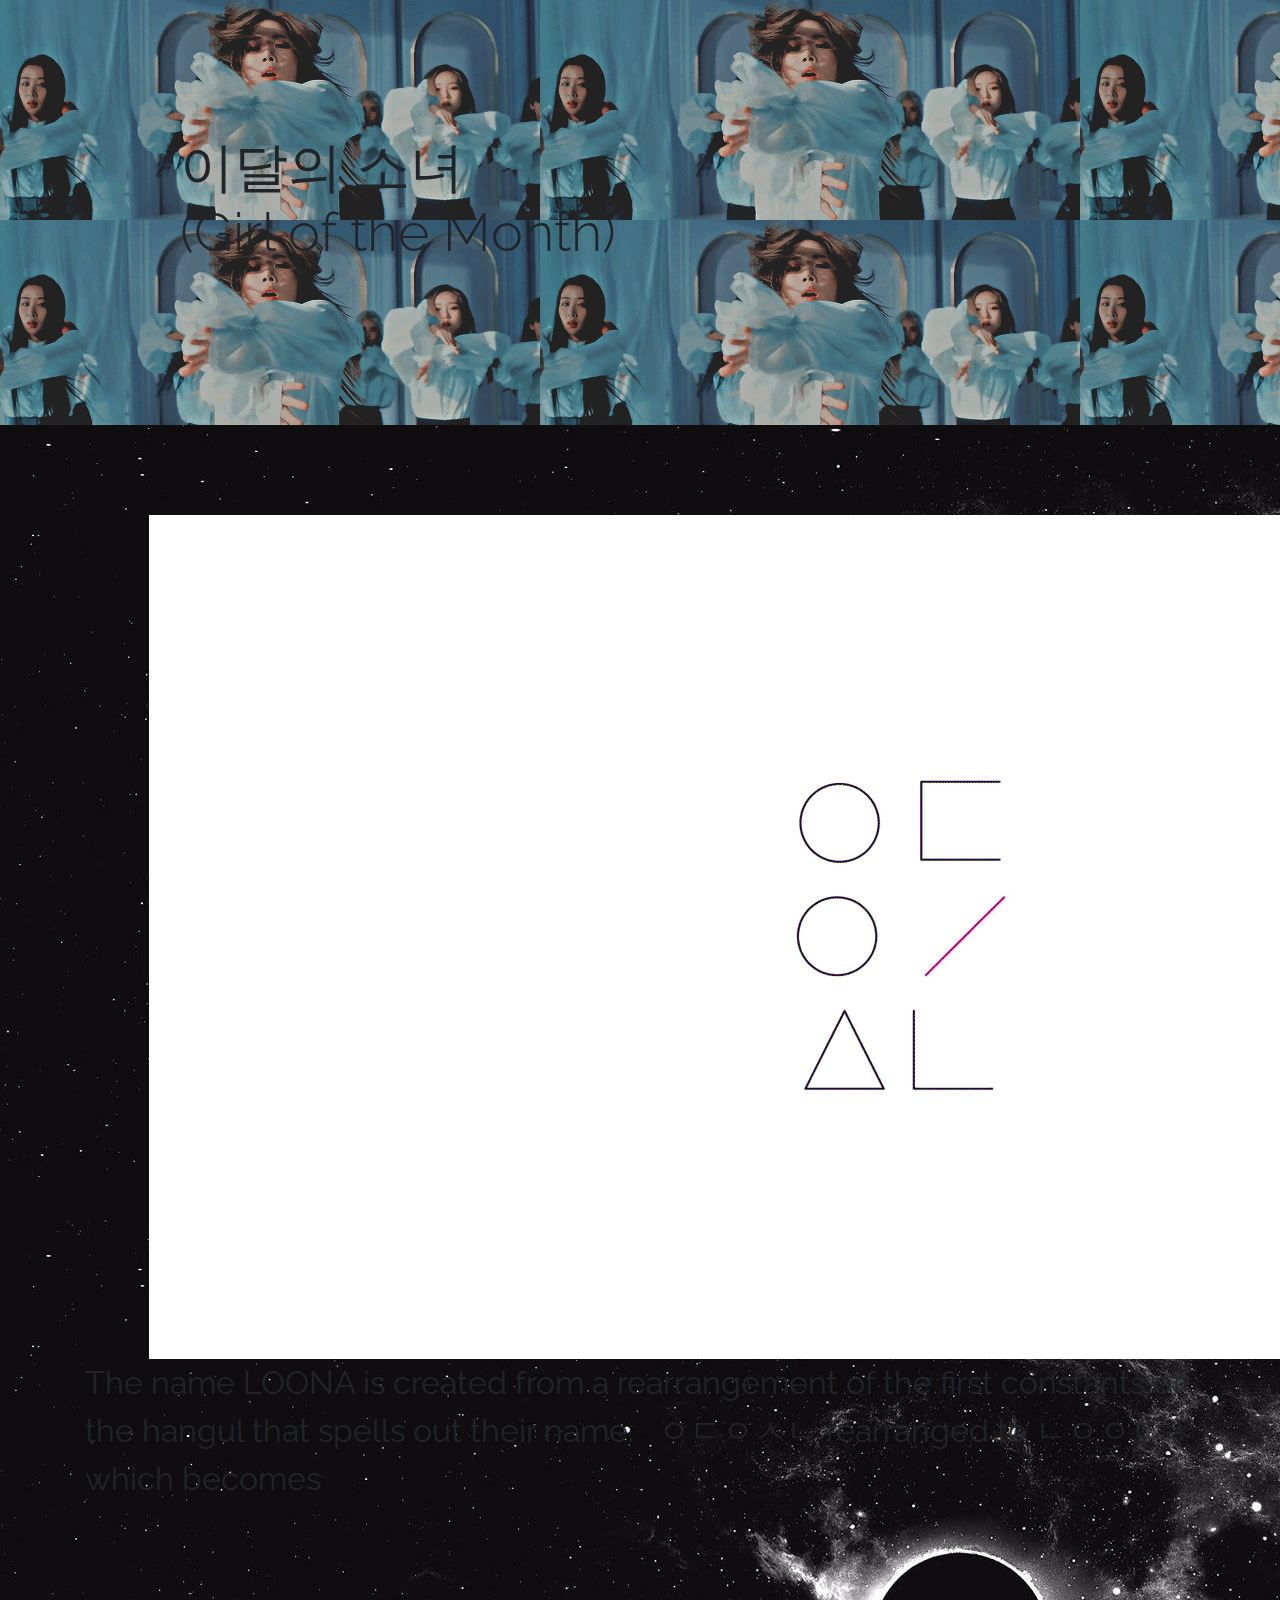
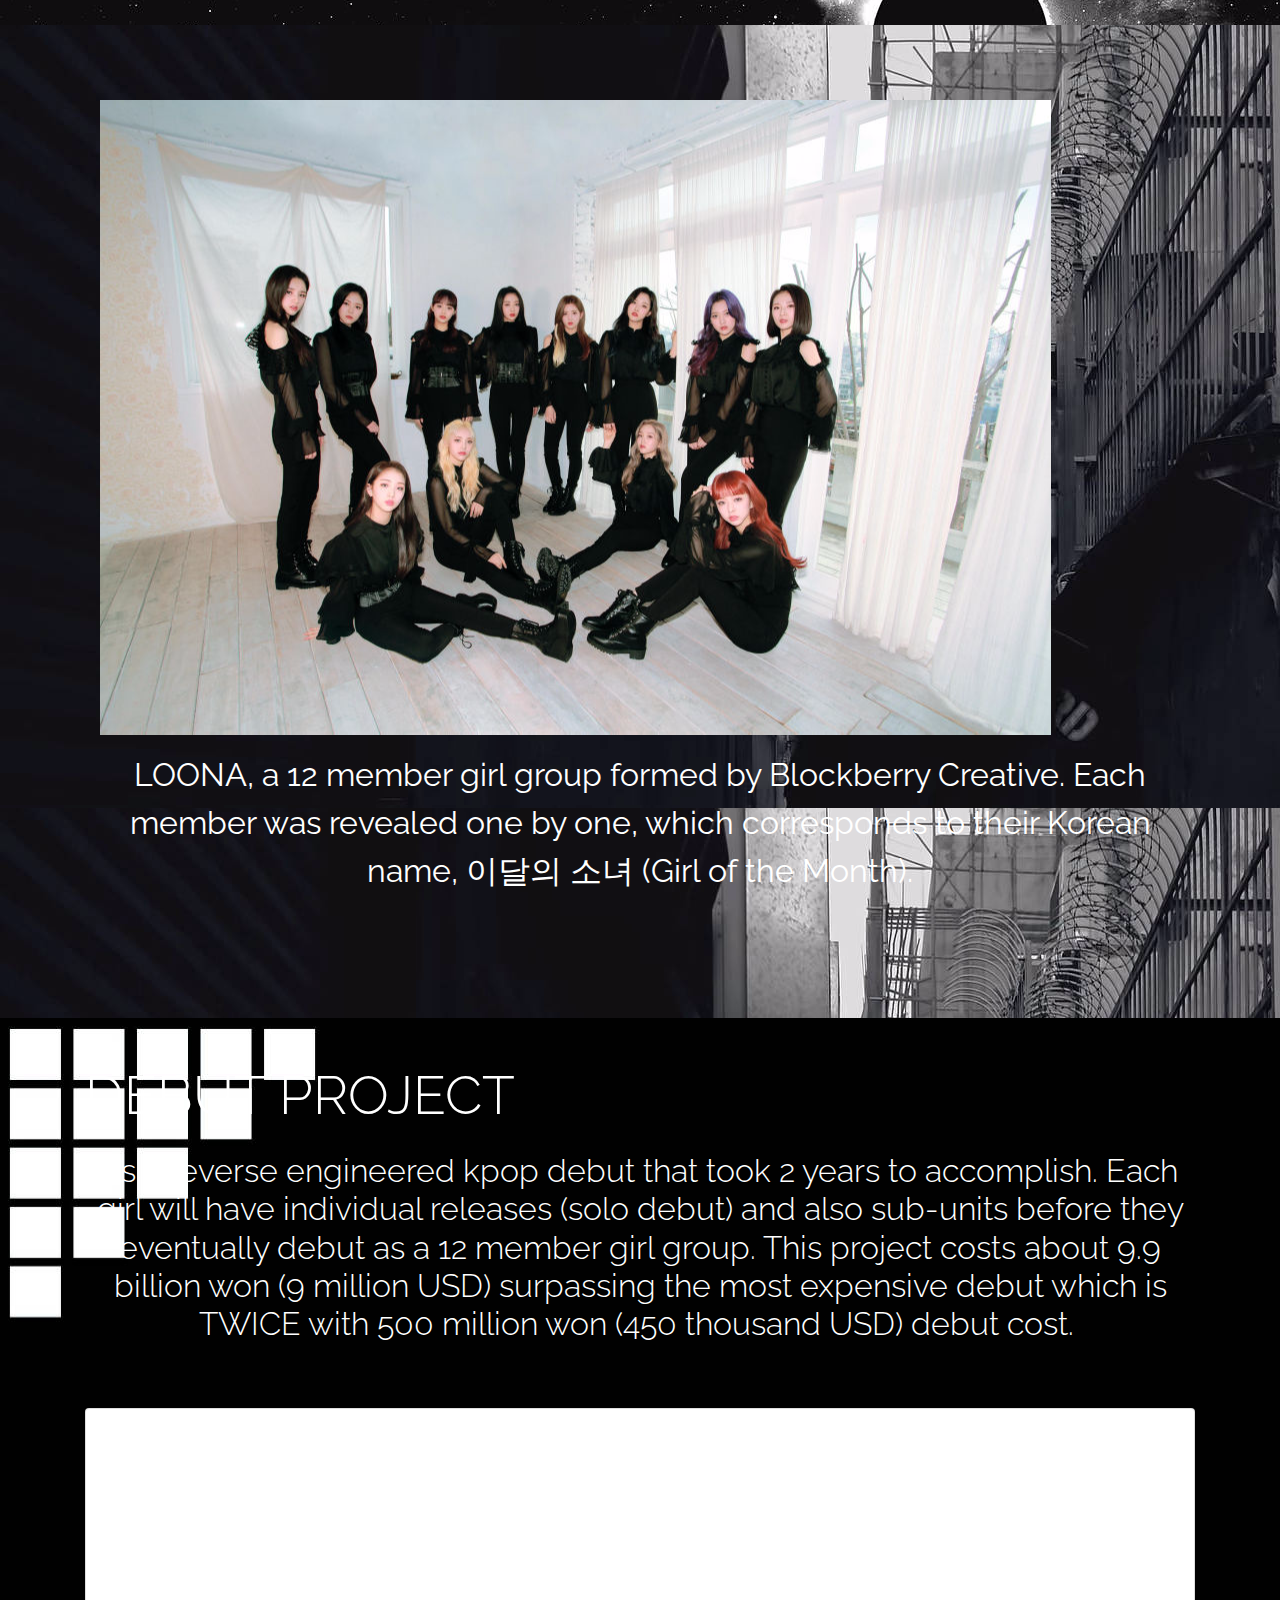
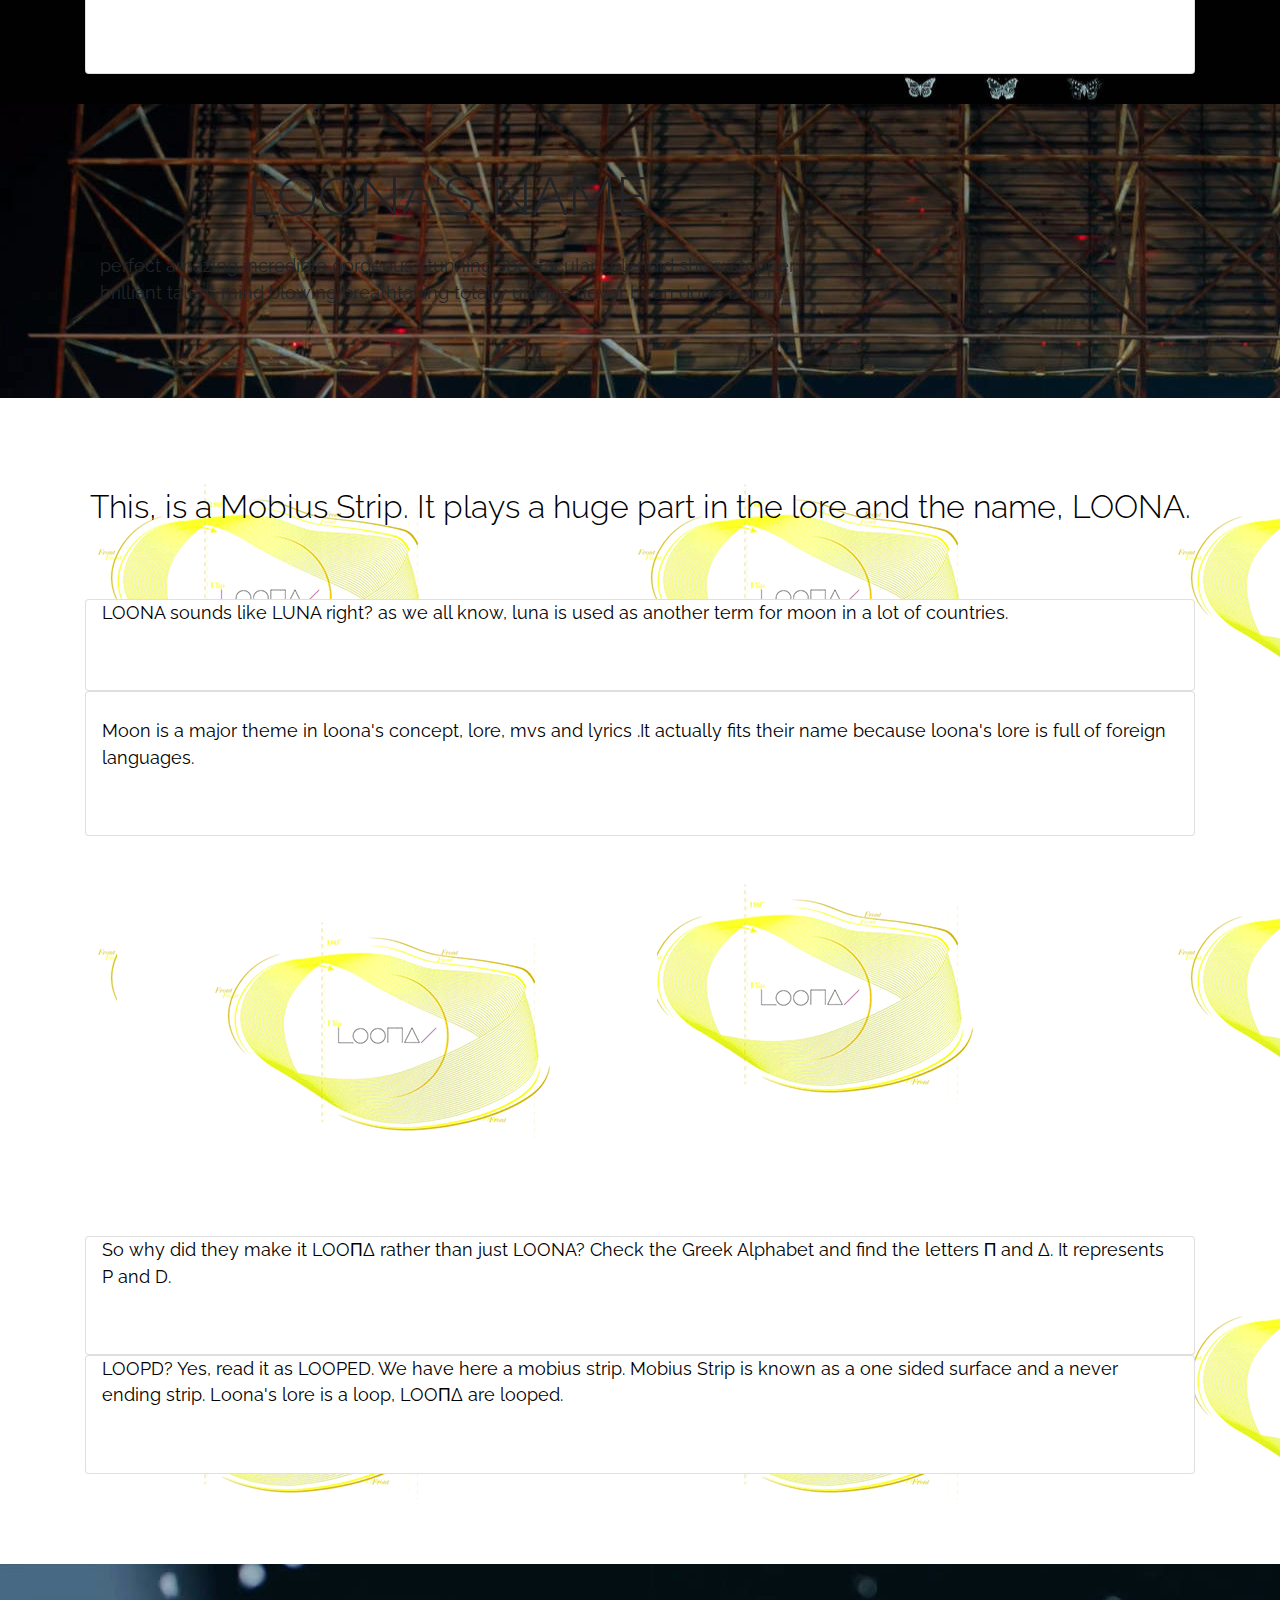
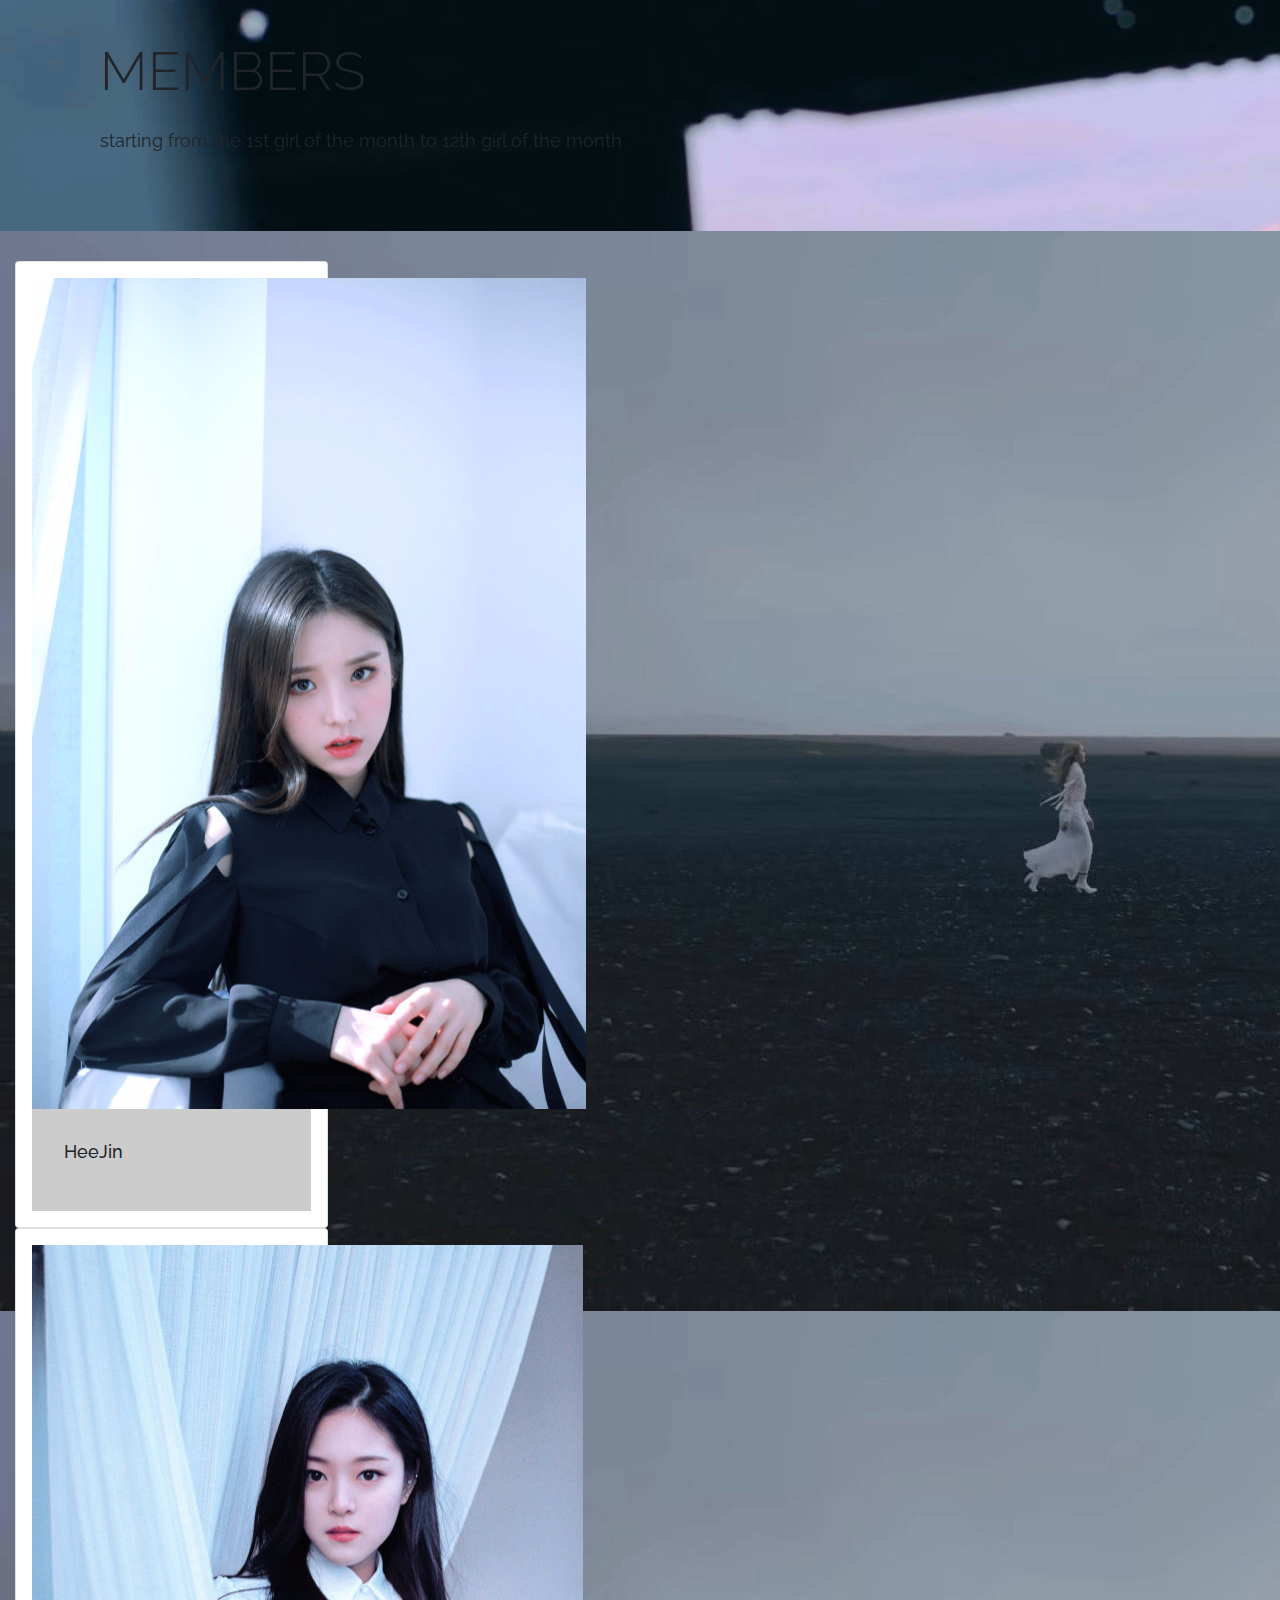
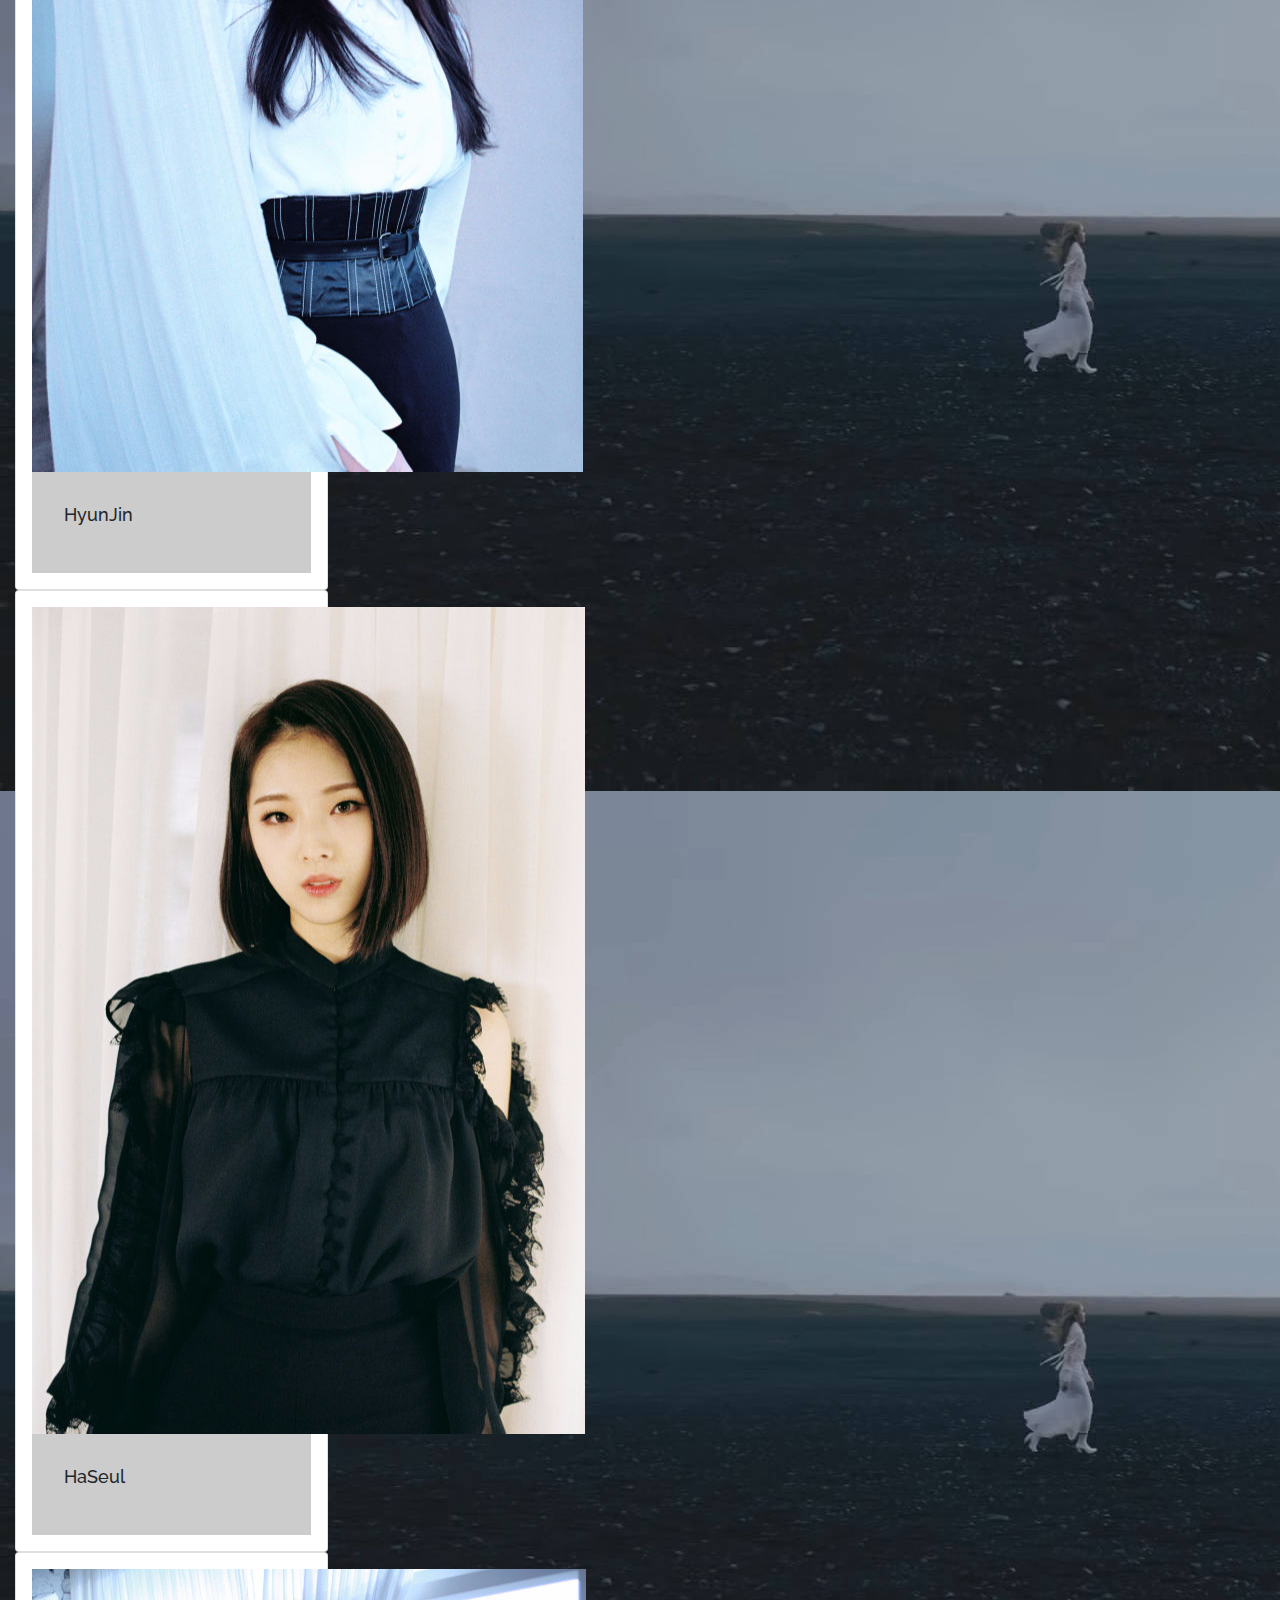
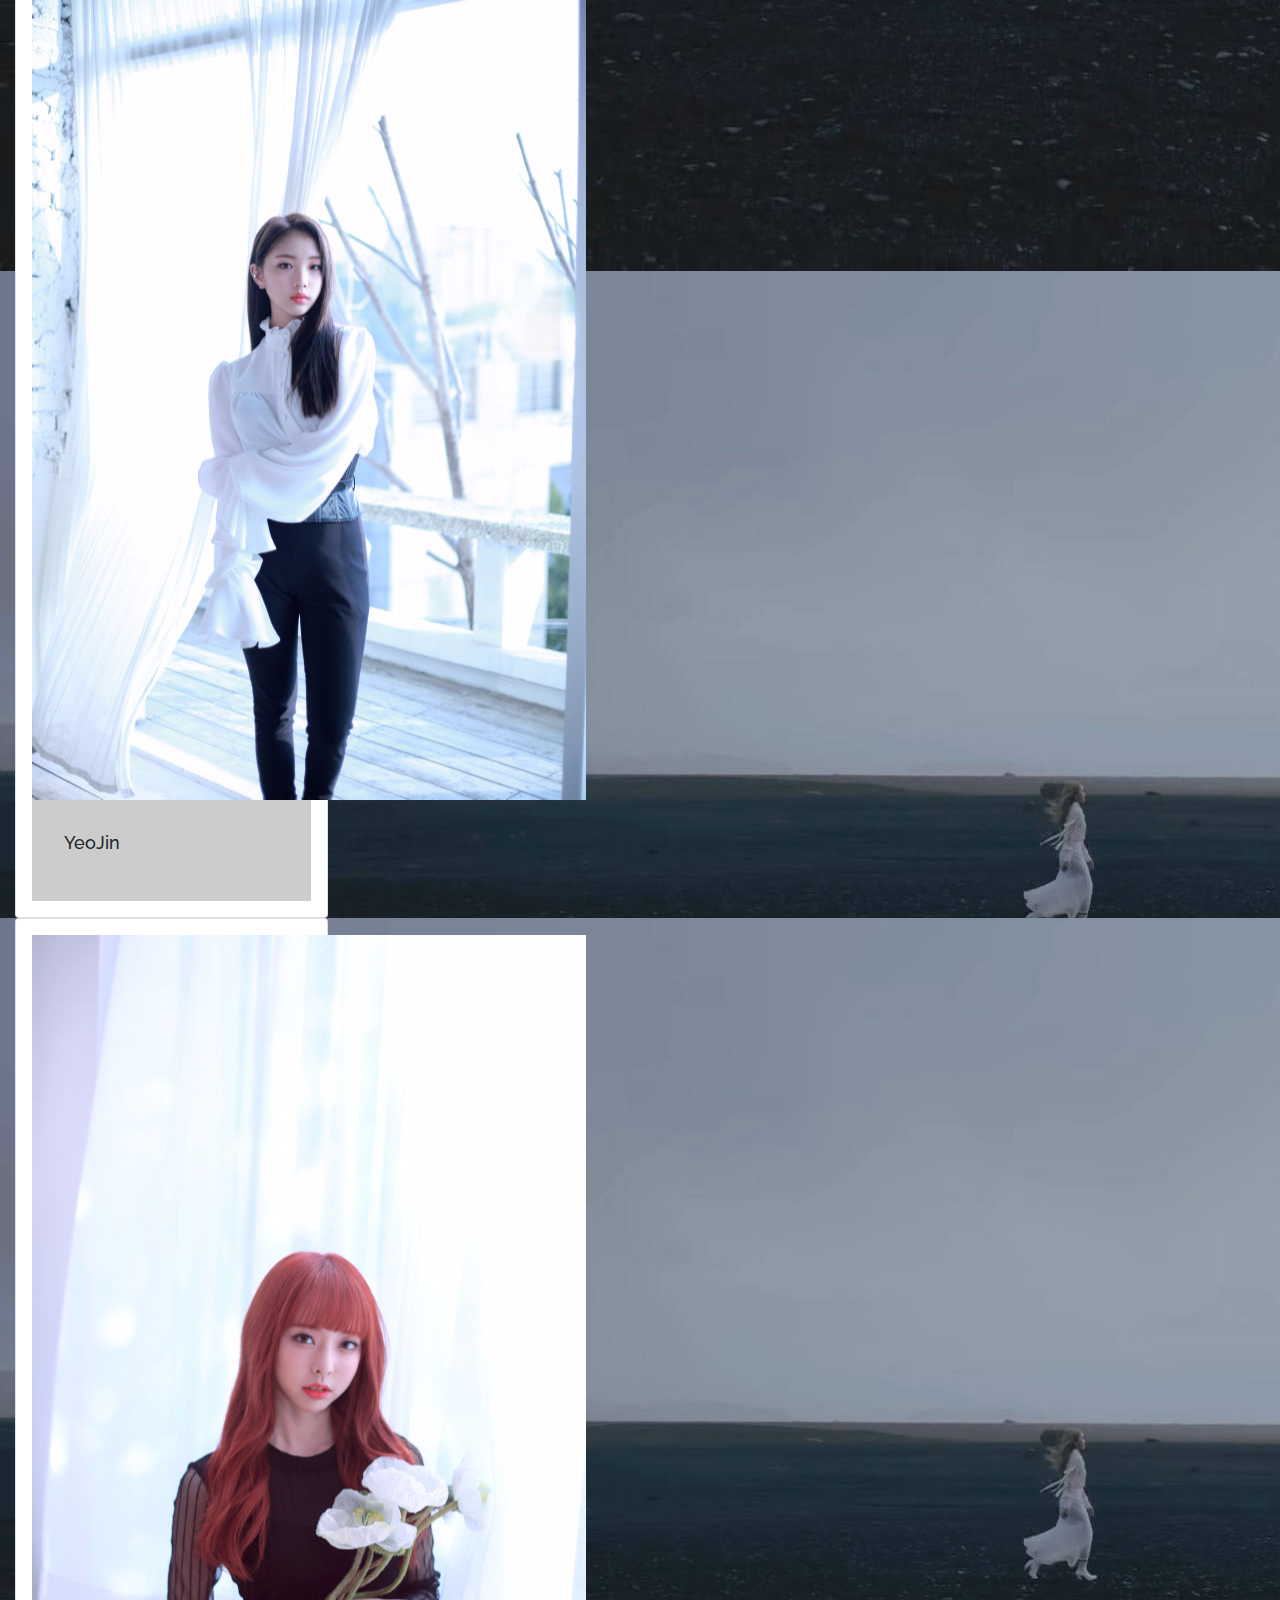
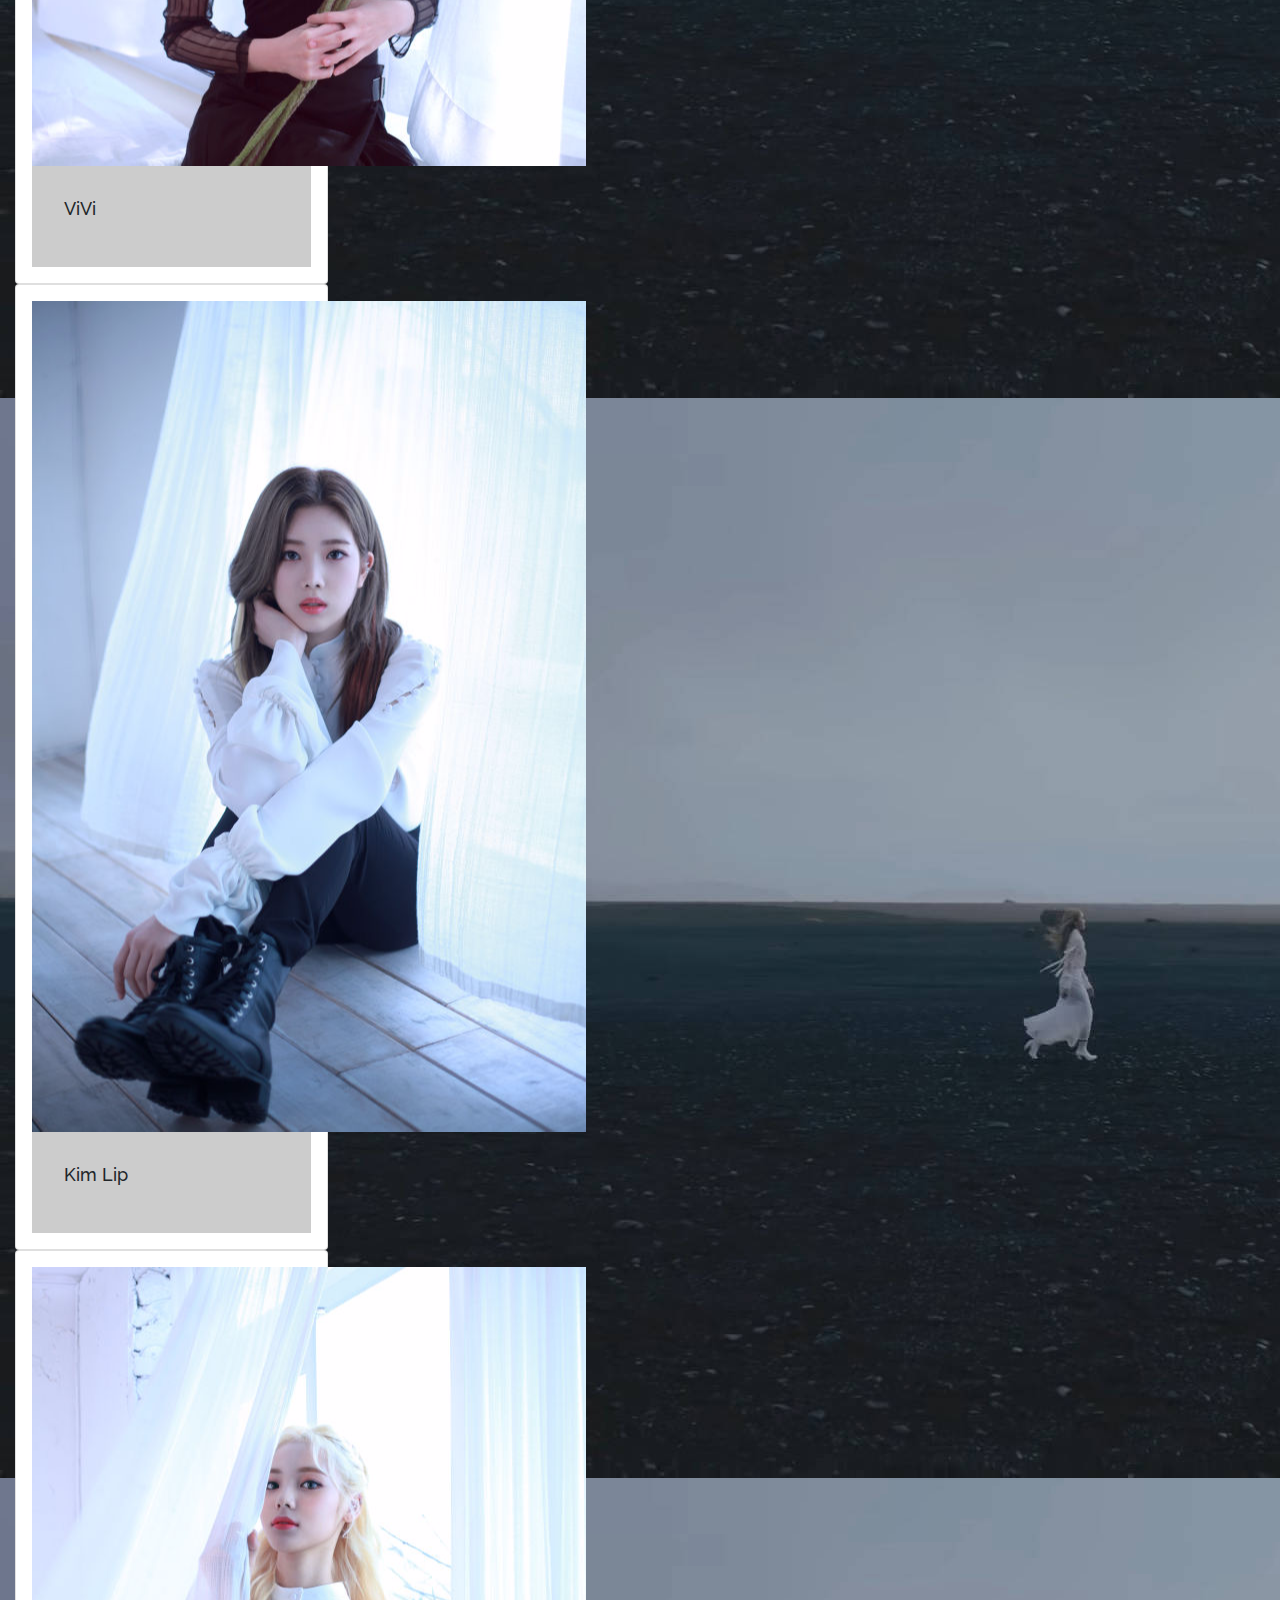
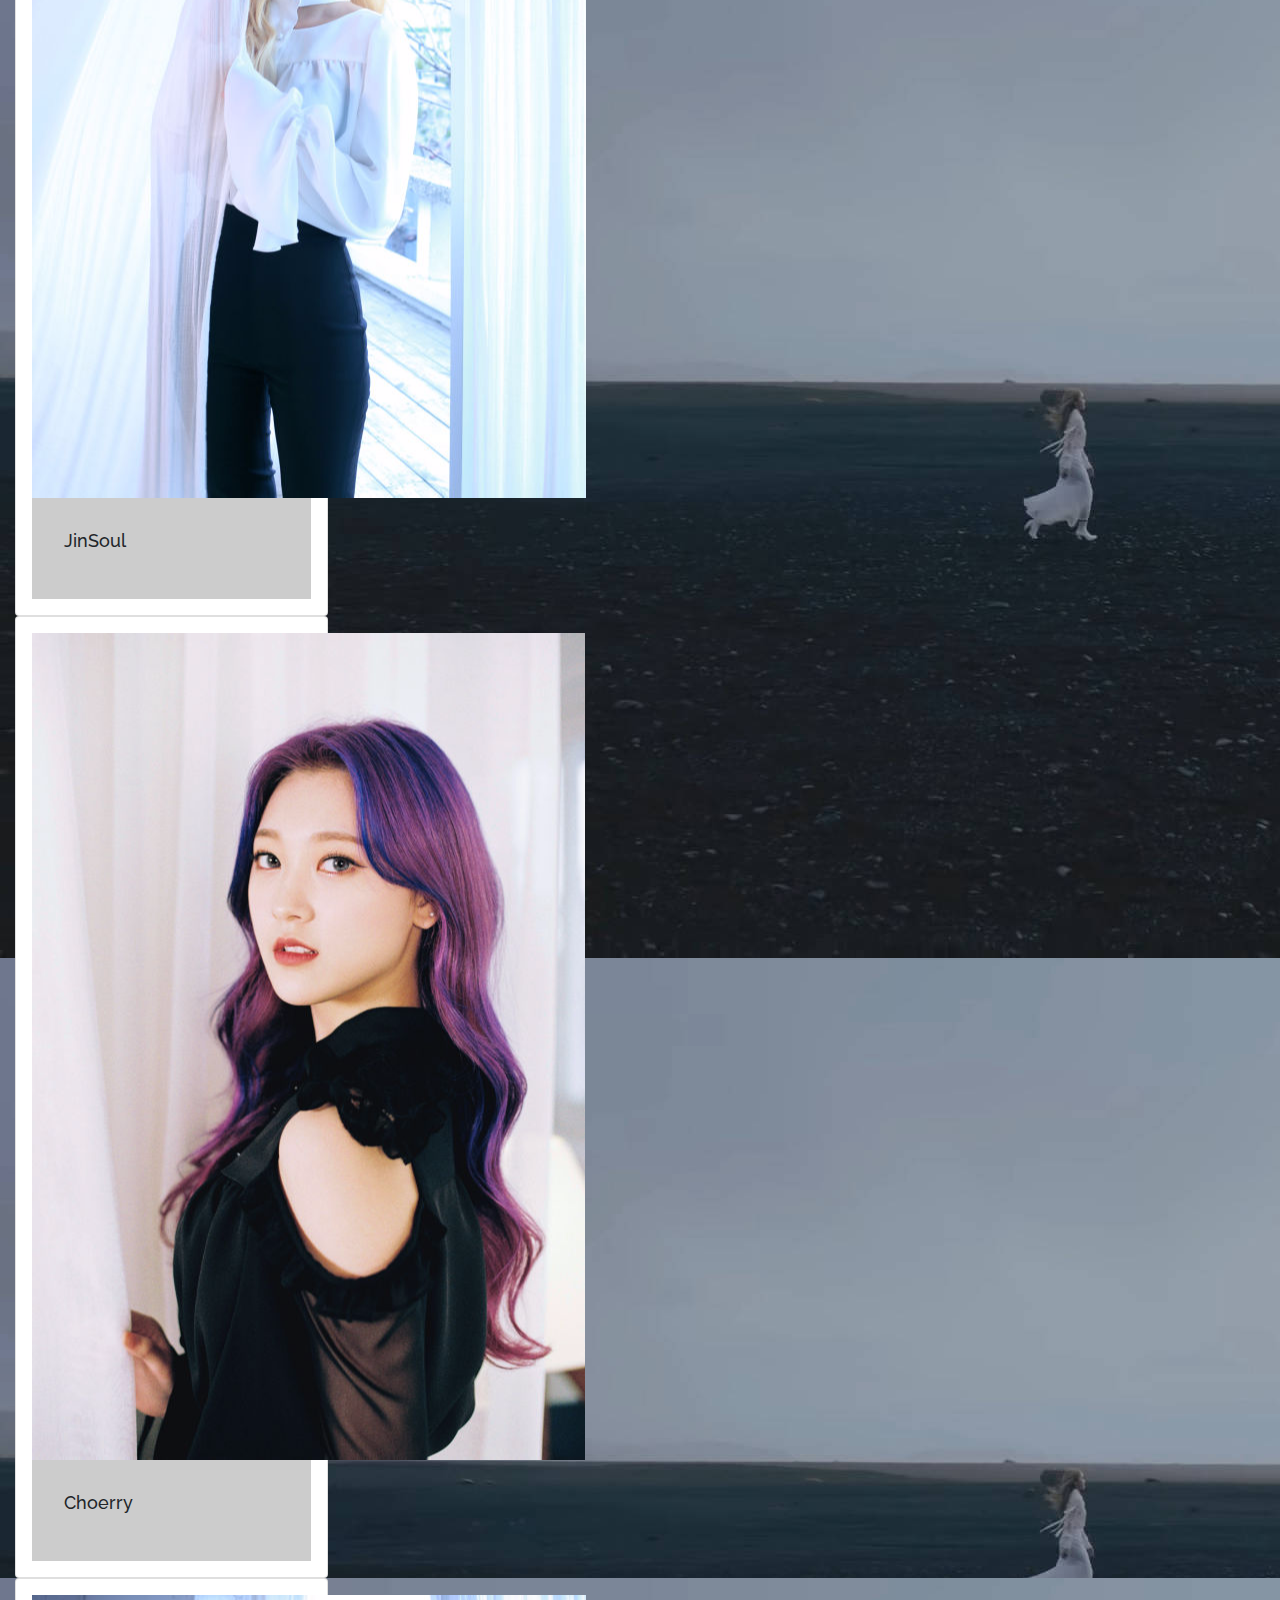
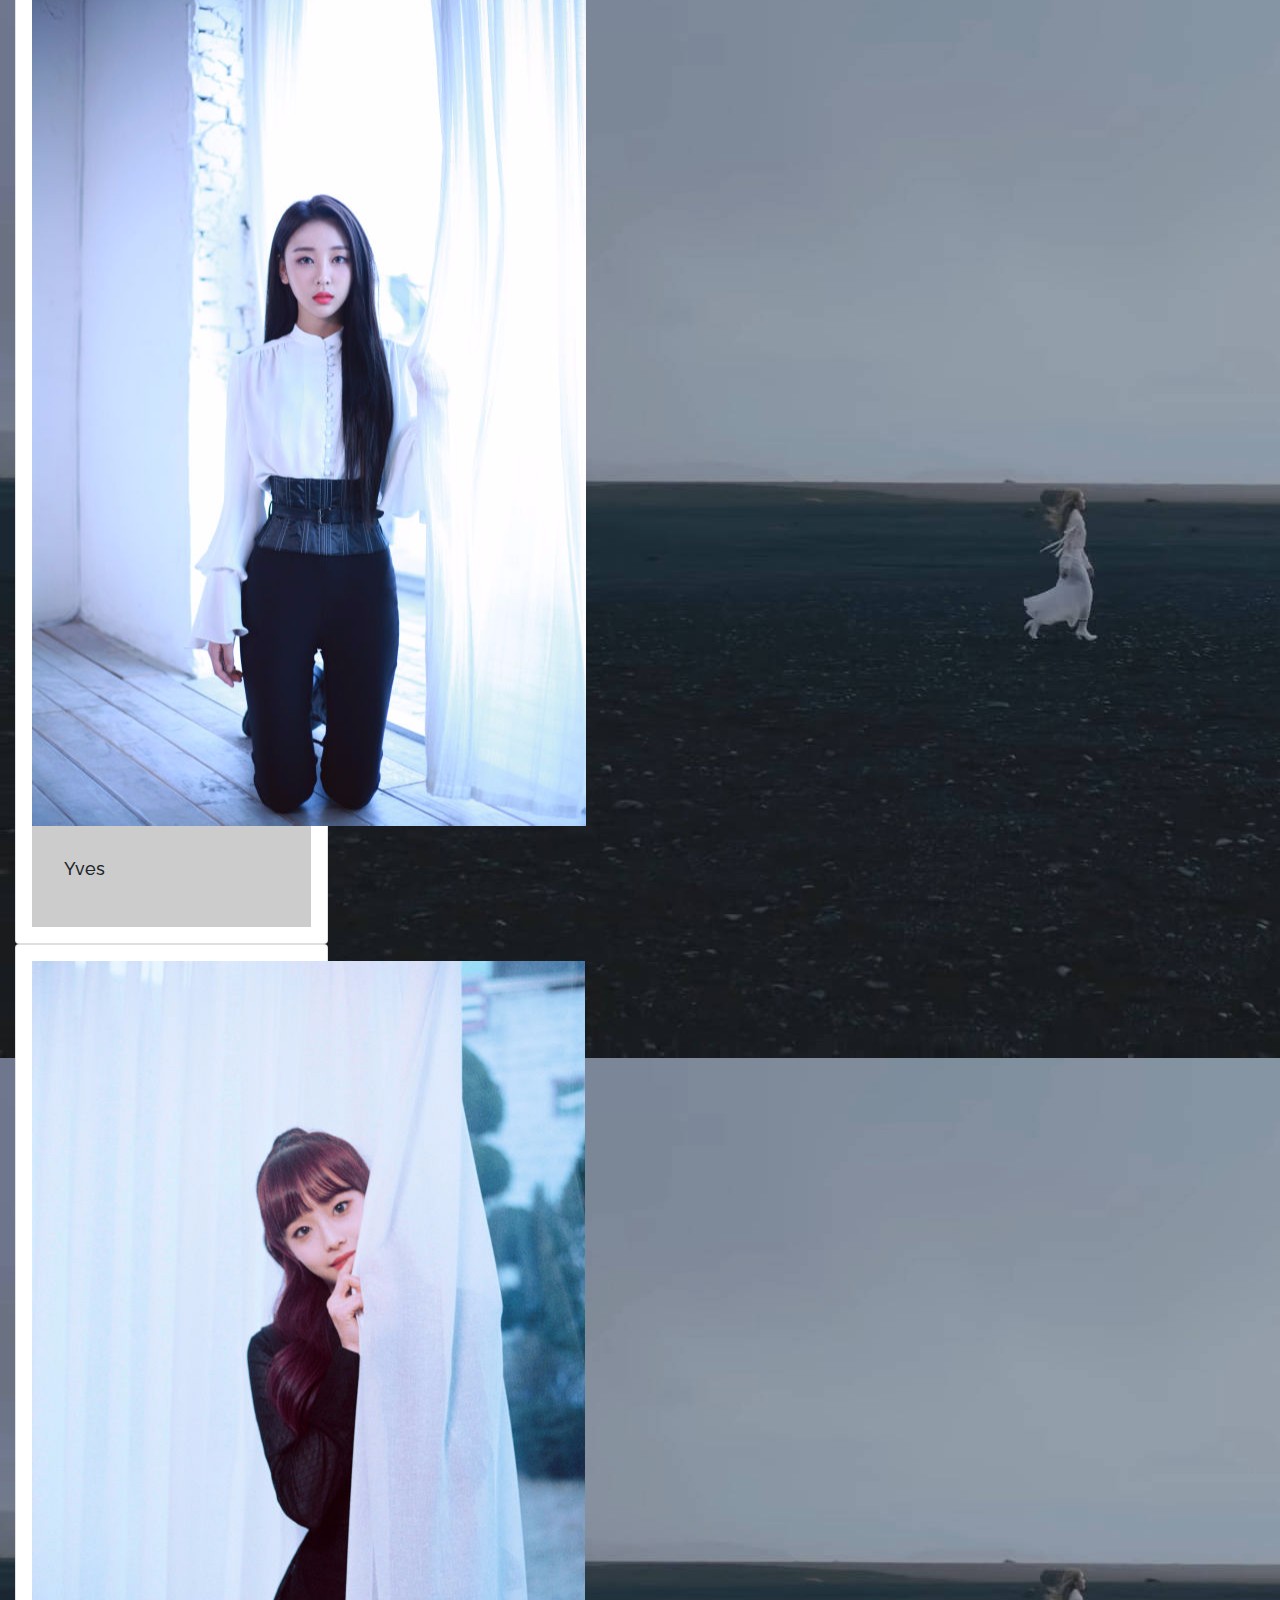
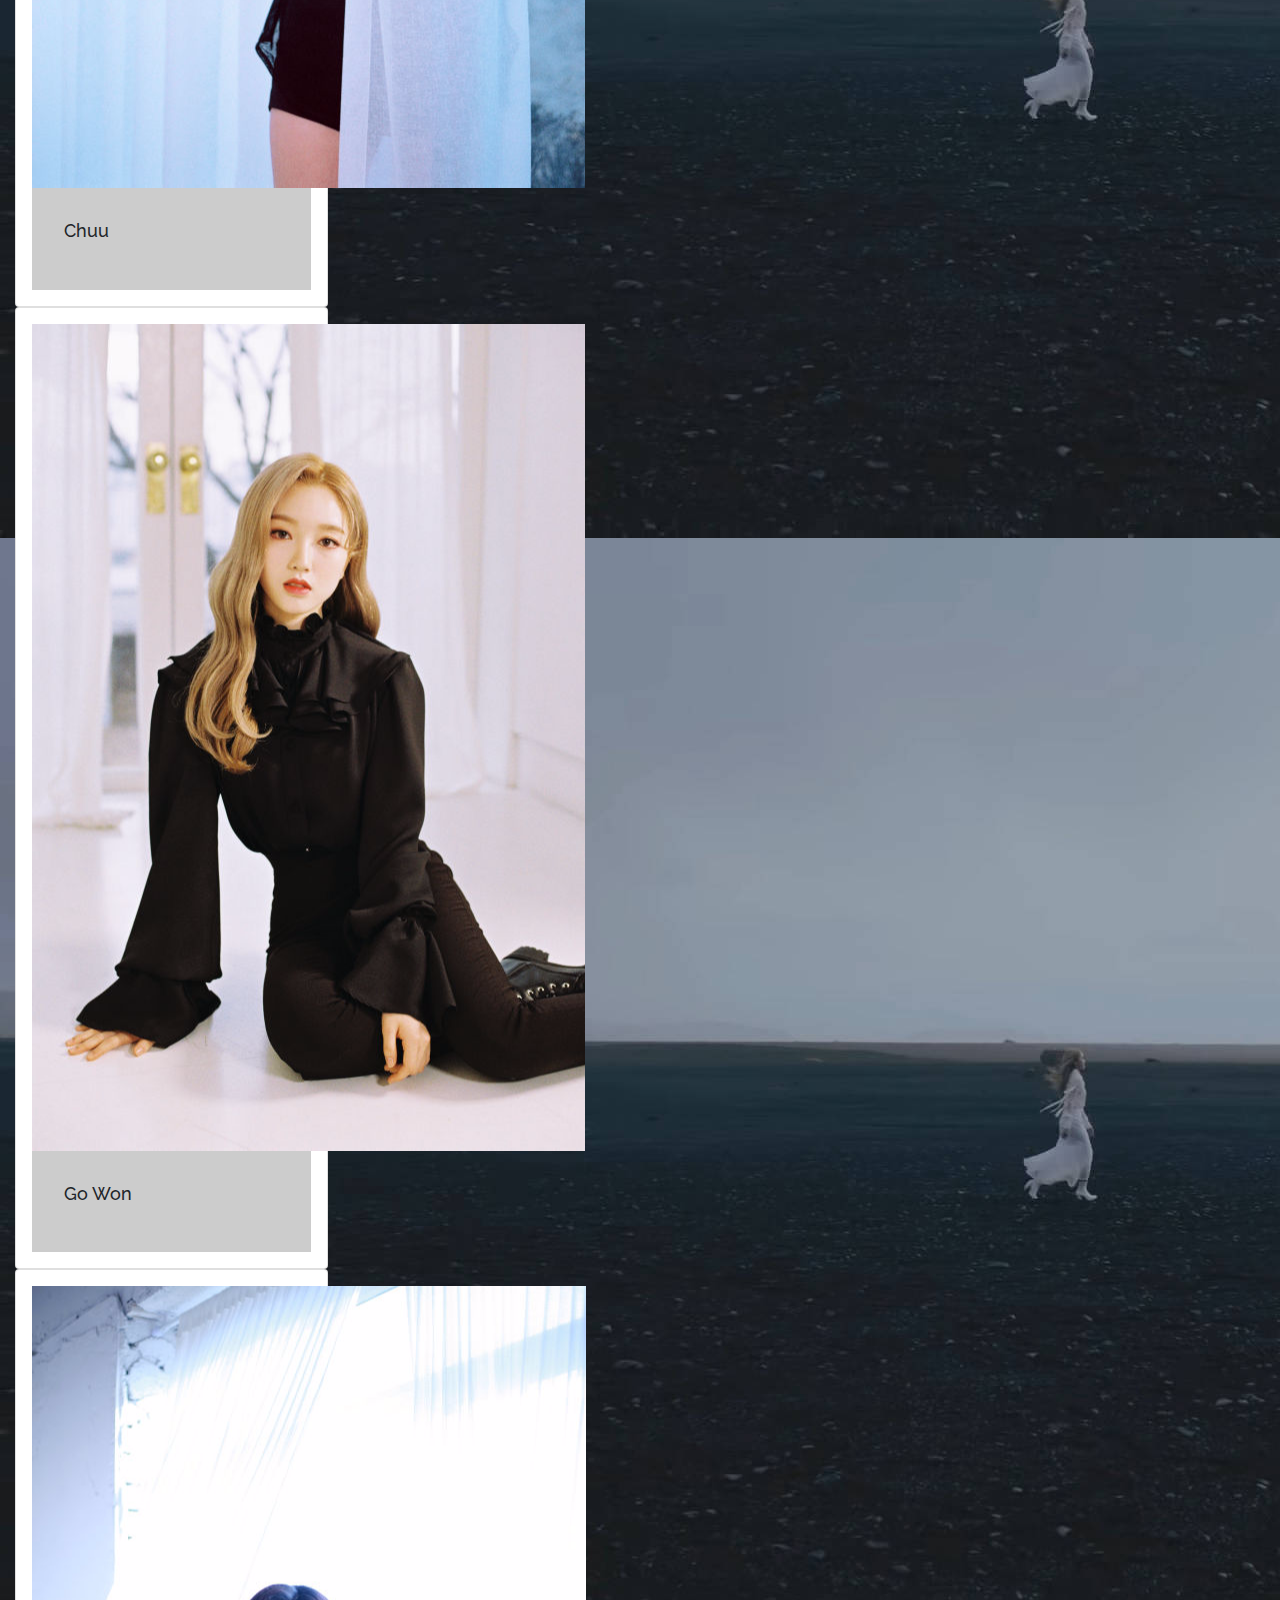
==== meetloona.html @ 80e900bf "Add files via upload" ====
<!DOCTYPE html>
<html  >
<head>
  <!-- Site made with Mobirise Website Builder v5.7.4, https://mobirise.com -->
  <meta charset="UTF-8">
  <meta http-equiv="X-UA-Compatible" content="IE=edge">
  <meta name="generator" content="Mobirise v5.7.4, mobirise.com">
  <meta name="viewport" content="width=device-width, initial-scale=1, minimum-scale=1">
  <link rel="shortcut icon" href="assets/images/loona-logo-128x128.png" type="image/x-icon">
  <meta name="description" content="">
  
  
  <title>Discover LOOΠΔ</title>
  <link rel="stylesheet" href="assets/web/assets/mobirise-icons/mobirise-icons.css">
  <link rel="stylesheet" href="assets/bootstrap/css/bootstrap.min.css">
  <link rel="stylesheet" href="assets/bootstrap/css/bootstrap-grid.min.css">
  <link rel="stylesheet" href="assets/bootstrap/css/bootstrap-reboot.min.css">
  <link rel="stylesheet" href="assets/tether/tether.min.css">
  <link rel="stylesheet" href="assets/animatecss/animate.min.css">
  <link rel="stylesheet" href="assets/as-pie-progress/css/progress.min.css">
  <link rel="stylesheet" href="assets/socicon/css/styles.css">
  <link rel="stylesheet" href="assets/theme/css/style.css">
  <link rel="preload" href="https://fonts.googleapis.com/css?family=Raleway:100,100i,200,200i,300,300i,400,400i,500,500i,600,600i,700,700i,800,800i,900,900i&display=swap" as="style" onload="this.onload=null;this.rel='stylesheet'">
  <noscript><link rel="stylesheet" href="https://fonts.googleapis.com/css?family=Raleway:100,100i,200,200i,300,300i,400,400i,500,500i,600,600i,700,700i,800,800i,900,900i&display=swap"></noscript>
  <link rel="preload" href="https://fonts.googleapis.com/css?family=Quicksand:300,400,500,600,700&display=swap" as="style" onload="this.onload=null;this.rel='stylesheet'">
  <noscript><link rel="stylesheet" href="https://fonts.googleapis.com/css?family=Quicksand:300,400,500,600,700&display=swap"></noscript>
  <link rel="preload" href="https://fonts.googleapis.com/css?family=Rubik:300,400,500,600,700,800,900,300i,400i,500i,600i,700i,800i,900i&display=swap" as="style" onload="this.onload=null;this.rel='stylesheet'">
  <noscript><link rel="stylesheet" href="https://fonts.googleapis.com/css?family=Rubik:300,400,500,600,700,800,900,300i,400i,500i,600i,700i,800i,900i&display=swap"></noscript>
  <link rel="preload" as="style" href="assets/mobirise/css/mbr-additional.css"><link rel="stylesheet" href="assets/mobirise/css/mbr-additional.css" type="text/css">

  
  
  
</head>
<body>
  
  <section class="header1 cid-s4PilOAnz7 mbr-parallax-background" id="header1-4">

    

    <div class="mbr-overlay" style="opacity: 0.5; background-color: rgb(0, 0, 0);">
    </div>

    <div class="container">
        <div class="row justify-content-md-center">
            <div class="mbr-white col-md-10">
                <h1 class="mbr-section-title align-center mbr-bold pb-3 mbr-fonts-style display-1">이달의 소녀<br>(Girl of the Month)</h1>
                
                
                
            </div>
        </div>
    </div>

</section>

<section class="header3 cid-s69JDYSubM mbr-parallax-background" id="header3-n">

    

    <div class="mbr-overlay" style="opacity: 0.5; background-color: rgb(0, 0, 0);">
    </div>

    <div class="container">
        <div class="media-container-row">
            <div class="mbr-figure" style="width: 80%;">
                <img src="assets/images/loona-intro-gif-2.gif" alt="Mobirise" title="">
            </div>

            <div class="media-content">
                
                
                <div class="mbr-section-text mbr-white pb-3 ">
                    <p class="mbr-text mbr-fonts-style display-5">
                        The name LOONA is created from a rearrangement of the first constants of the hangul that spells out their name. &nbsp; ㅇㄷㅇㅅㄴ rearranged to ㄴㅇㅇㄷㅅ which becomes</p>
                </div>
                
            </div>
        </div>
    </div>

</section>

<section class="features11 cid-s5A98hufTg" id="features11-i">

    

    <div class="mbr-overlay" style="opacity: 0.5; background-color: rgb(0, 0, 0);">
    </div>

    <div class="container">   
        <div class="col-md-12">
            <div class="media-container-row">
                <div class="mbr-figure" style="width: 50%;">
                    <img src="assets/images/butterfly-group-teaser-952x635.jpg" alt="Mobirise" title="">
                </div>
                <div class=" align-left aside-content">
                    
                    <div class="mbr-section-text">
                        <p class="mbr-text mb-5 pt-3 mbr-light mbr-fonts-style display-5">LOONA, a 12 member girl group formed by Blockberry Creative. Each member was revealed one by one, which corresponds to their Korean name,&nbsp;이달의 소녀 (Girl of the Month).</p>
                    </div>

                    
                </div>
            </div>
        </div> 
    </div>          
</section>

<section class="progress-bars3 cid-scWdVU7yHT" id="progress-bars3-2o">
 
     

    <div class="mbr-overlay" style="opacity: 0.4; background-color: rgb(0, 0, 0);">
    </div>
    
    <div class="container">
        <h2 class="mbr-section-title pb-3 align-center mbr-fonts-style display-1">
            DEBUT PROJECT</h2>

        <h3 class="mbr-section-subtitle mbr-fonts-style display-5"><p>
            Its a reverse engineered kpop debut that took 2 years to accomplish. Each girl will have individual releases (solo debut) and also sub-units before they eventually debut as a 12 member girl group. This project costs about 9.9 billion won (9 million USD) surpassing the most expensive debut which is TWICE with 500 million won (450 thousand USD) debut cost.<span style="font-size: 2rem;">&nbsp;</span></p></h3>
    
        <div class="media-container-row pt-5 mt-2">
            <div class="card p-3 align-center">
                <div class="wrap">
                    <div class="pie_progress progress1" role="progressbar" data-goal="6">
                        <p class="pie_progress__number mbr-fonts-style display-5">5%</p>
                    </div>
                </div> 
                <div class="mbr-crt-title pt-3">
                    <h4 class="card-title py-2 mbr-fonts-style display-5">
                        TWICE</h4>
                </div>                 
            </div>

            

            

            

            

            
        </div>
</div></section>

<section class="mbr-section content5 cid-s69EvLe40e mbr-parallax-background" id="content5-l">

    

    <div class="mbr-overlay" style="opacity: 0.5; background-color: rgb(0, 0, 0);">
    </div>

    <div class="container">
        <div class="media-container-row">
            <div class="title col-12 col-md-8">
                <h2 class="align-center mbr-bold mbr-white pb-3 mbr-fonts-style display-1">
                    LOONA'S NAME&nbsp;<br></h2>
                
                <p class="mbr-text align-center mbr-white pb-3 mbr-fonts-style display-7">perfect amazing incredible gorgeous stunning spectacular splendid show stopper brilliant talent mind blowing breathtaking totally unique never been done before<br></p>
                
            </div>
        </div>
    </div>
</section>

<section class="features12 cid-s6whRaaCjR" id="features12-p">
    
    

    <div class="mbr-overlay" style="opacity: 0.3; background-color: rgb(0, 0, 0);">
    </div>

    <div class="container">
        
        <h3 class="mbr-section-subtitle pb-3 mbr-fonts-style display-5">This, is a Mobius Strip. It plays a huge part in the lore and the name, LOONA.</h3>

        <div class="media-container-row pt-5">
            <div class="block-content align-right">
                <div class="card pl-3 pr-3 pb-5">
                    <div class="mbr-card-img-title">
                        
                        <div class="mbr-crt-title">
                            
                        </div>
                    </div>                

                    <div class="card-box">
                        <p class="mbr-text mbr-section-text mbr-fonts-style display-7">
                            LOONA sounds like LUNA right? as we all know, luna is used as another term for moon in a lot of countries.&nbsp;</p>
                    </div>
                </div>

                <div class="card pl-3 pr-3 pb-5">
                    <div class="mbr-card-img-title">
                        
                        <div class="mbr-crt-title">
                            
                        </div>
                    </div>
                    <div class="card-box">
                        <p class="mbr-text mbr-section-text mbr-fonts-style display-7">
                            <br>Moon is a major theme in loona's concept, lore, mvs and lyrics .It actually fits their name because loona's lore is full of foreign languages.
                        </p>
                    </div>
                </div>
            </div>

            <div class="mbr-figure" style="width: 44%;">
                <img src="assets/images/mobius-strip.gif" alt="Mobirise" title="">
            </div>

            <div class="block-content align-left  ">
                <div class="card pl-3 pr-3 pb-5">
                    <div class="mbr-card-img-title">
                        
                        <div class="mbr-crt-title">
                            
                        </div>
                    </div>                

                    <div class="card-box">
                        <p class="mbr-text mbr-section-text mbr-fonts-style display-7">
                            So why did they make it LOOΠΔ rather than just LOONA? Check the Greek Alphabet and find the letters Π and Δ. It represents P and D.</p>
                    </div>
                </div>

                <div class="card pl-3 pr-3 pb-5">
                    <div class="mbr-card-img-title">
                        
                        <div class="mbr-crt-title">
                            
                        </div>
                    </div>
                    <div class="card-box">
                        <p class="mbr-text mbr-section-text mbr-fonts-style display-7">
                            LOOPD? Yes, read it as LOOPED. We have here a mobius strip. Mobius Strip is known as a one sided surface and a never ending strip. Loona's lore is a loop, LOOΠΔ are looped. 
                        </p>
                    </div>
                </div>
            </div>
        </div>
    </div>
</section>

<section class="mbr-section content5 cid-s6qXXv0fda mbr-parallax-background" id="content5-o">

    

    <div class="mbr-overlay" style="opacity: 0.5; background-color: rgb(0, 0, 0);">
    </div>

    <div class="container">
        <div class="media-container-row">
            <div class="title col-12 col-md-8">
                <h2 class="align-center mbr-bold mbr-white pb-3 mbr-fonts-style display-1">MEMBERS</h2>
                
                <p class="mbr-text align-center mbr-white pb-3 mbr-fonts-style display-7">
                    starting from the 1st girl of the month to 12th girl of the month</p>
                
            </div>
        </div>
    </div>
</section>

<section class="features17 cid-s4PGHndb2k" id="features17-d">
    
    

    <div class="mbr-overlay" style="opacity: 0.4; background-color: rgb(0, 0, 0);">
    </div>
    <div class="container-fluid">
        <div class="media-container-row">
            <div class="card p-3 col-12 col-md-6 col-lg-3">
                <div class="card-wrapper">
                    <div class="card-img">
                        <a href="page1.html#features11-t" target="_blank"><img src="assets/images/butterfly-heejin-teaser-554x831.jpg" alt="Mobirise" title=""></a>
                    </div>
                    <div class="card-box">
                        <h4 class="card-title pb-3 mbr-fonts-style display-7">
                            HeeJin</h4>
                        
                    </div>
                </div>
            </div>

            <div class="card p-3 col-12 col-md-6 col-lg-3">
                <div class="card-wrapper">
                    <div class="card-img">
                        <a href="page1.html#features11-u" target="_blank"><img src="assets/images/butterfly-hyunjin-teaser-554x827.jpg" alt="Mobirise" title=""></a>
                    </div>
                    <div class="card-box">
                        <h4 class="card-title pb-3 mbr-fonts-style display-7">
                            HyunJin</h4>
                        
                    </div>
                </div>
            </div>

            <div class="card p-3 col-12 col-md-6 col-lg-3">
                <div class="card-wrapper">
                    <div class="card-img">
                        <a href="page1.html#features11-v" target="_blank"><img src="assets/images/butterfly-haseul-teaser-554x827.jpg" alt="Mobirise" title=""></a>
                    </div>
                    <div class="card-box">
                        <h4 class="card-title pb-3 mbr-fonts-style display-7">
                            HaSeul</h4>
                        
                    </div>
                </div>
            </div>

            <div class="card p-3 col-12 col-md-6 col-lg-3">
                <div class="card-wrapper">
                    <div class="card-img">
                        <a href="page1.html#features11-w" target="_blank"><img src="assets/images/butterfly-yeojin-teaser-554x831.jpg" alt="Mobirise" title=""></a>
                    </div>
                    <div class="card-box">
                        <h4 class="card-title pb-3 mbr-fonts-style display-7">
                            YeoJin</h4>
                        
                    </div>
                </div>
            </div>
            
            
        </div>
    </div>
</section>

<section class="features17 cid-s577K2mDQt" id="features17-e">
    
    

    
    <div class="container-fluid">
        <div class="media-container-row">
            <div class="card p-3 col-12 col-md-6 col-lg-3">
                <div class="card-wrapper">
                    <div class="card-img">
                        <a href="page1.html#features11-x" target="_blank"><img src="assets/images/butterfly-vivi-teaser-554x831.jpg" alt="Mobirise" title=""></a>
                    </div>
                    <div class="card-box">
                        <h4 class="card-title pb-3 mbr-fonts-style display-7">
                            ViVi</h4>
                        
                    </div>
                </div>
            </div>

            <div class="card p-3 col-12 col-md-6 col-lg-3">
                <div class="card-wrapper">
                    <div class="card-img">
                        <a href="page1.html#features11-y" target="_blank"><img src="assets/images/butterfly-kim-lip-teaser-554x831.jpg" alt="Mobirise" title=""></a>
                    </div>
                    <div class="card-box">
                        <h4 class="card-title pb-3 mbr-fonts-style display-7">
                            Kim Lip</h4>
                        
                    </div>
                </div>
            </div>

            <div class="card p-3 col-12 col-md-6 col-lg-3">
                <div class="card-wrapper">
                    <div class="card-img">
                        <a href="page1.html#features11-z" target="_blank"><img src="assets/images/butterfly-jinsoul-teaser-554x831.jpg" alt="Mobirise" title=""></a>
                    </div>
                    <div class="card-box">
                        <h4 class="card-title pb-3 mbr-fonts-style display-7">
                            JinSoul</h4>
                        
                    </div>
                </div>
            </div>

            <div class="card p-3 col-12 col-md-6 col-lg-3">
                <div class="card-wrapper">
                    <div class="card-img">
                        <a href="page1.html#features11-10" target="_blank"><img src="assets/images/butterfly-choerry-teaser-554x827.jpg" alt="Mobirise" title=""></a>
                    </div>
                    <div class="card-box">
                        <h4 class="card-title pb-3 mbr-fonts-style display-7">
                            Choerry</h4>
                        
                    </div>
                </div>
            </div>
            
            
        </div>
    </div>
</section>

<section class="features17 cid-s578UGebue" id="features17-f">
    
    

    
    <div class="container-fluid">
        <div class="media-container-row">
            <div class="card p-3 col-12 col-md-6 col-lg-3">
                <div class="card-wrapper">
                    <div class="card-img">
                        <a href="page1.html#features11-11" target="_blank"><img src="assets/images/butterfly-yves-teaser-554x831.jpg" alt="Mobirise" title=""></a>
                    </div>
                    <div class="card-box">
                        <h4 class="card-title pb-3 mbr-fonts-style display-7">Yves</h4>
                        
                    </div>
                </div>
            </div>

            <div class="card p-3 col-12 col-md-6 col-lg-3">
                <div class="card-wrapper">
                    <div class="card-img">
                        <a href="page1.html#features11-12" target="_blank"><img src="assets/images/butterfly-chuu-teaser-554x827.jpg" alt="Mobirise" title=""></a>
                    </div>
                    <div class="card-box">
                        <h4 class="card-title pb-3 mbr-fonts-style display-7">
                            Chuu</h4>
                        
                    </div>
                </div>
            </div>

            <div class="card p-3 col-12 col-md-6 col-lg-3">
                <div class="card-wrapper">
                    <div class="card-img">
                        <a href="page1.html#features11-13" target="_blank"><img src="assets/images/butterfly-gowon-teaser-554x827.jpg" alt="Mobirise" title=""></a>
                    </div>
                    <div class="card-box">
                        <h4 class="card-title pb-3 mbr-fonts-style display-7">
                            Go Won</h4>
                        
                    </div>
                </div>
            </div>

            <div class="card p-3 col-12 col-md-6 col-lg-3">
                <div class="card-wrapper">
                    <div class="card-img">
                        <a href="page1.html#features11-14" target="_blank"><img src="assets/images/butterfly-olivia-hye-teaser-554x831.jpg" alt="Mobirise" title=""></a>
                    </div>
                    <div class="card-box">
                        <h4 class="card-title pb-3 mbr-fonts-style display-7">
                            Olivia Hye</h4>
                        
                    </div>
                </div>
            </div>
            
            
        </div>
    </div>
</section>

<section class="mbr-section content5 cid-sa64b3ztRp mbr-parallax-background" id="content5-17">

    

    <div class="mbr-overlay" style="opacity: 0.4; background-color: rgb(0, 0, 0);">
    </div>

    <div class="container">
        <div class="media-container-row">
            <div class="title col-12 col-md-8">
                <h2 class="align-center mbr-bold mbr-white pb-3 mbr-fonts-style display-1">DISCOGRAPHY</h2>
                
                <p class="mbr-text align-center mbr-white pb-3 mbr-fonts-style display-7">entire loona discography of solos, Sub-units, Full group OT12&nbsp;<br>| tracks included | intros included | digital single not included | in order of release |</p>
                
            </div>
        </div>
    </div>
</section>

<section class="header7 cid-sa652cifvJ" id="header7-19">

    

    

    <div class="container">
        <div class="media-container-row">

            <div class="media-content align-right">
                <h1 class="mbr-section-title mbr-white pb-3 mbr-fonts-style display-1">
                    ViViD</h1>
                <div class="mbr-section-text mbr-white pb-3">
                    <p class="mbr-text mbr-fonts-style display-5">Artist: HeeJin<br>Release Date: 2016.10.05<br>Release Type: Single Album<br>Track List: ViViD, ViViD (Acoustic Mix)</p>
                </div>
                <div class="mbr-section-btn"><a class="btn btn-md btn-black display-4" href="https://www.youtube.com/playlist?list=OLAK5uy_k1AfFzF1DyScVMaW8bu3pedR7KkVcNLUI" target="_blank"><span class="socicon socicon-youtube mbr-iconfont mbr-iconfont-btn" style="font-size: 17px;"></span>Youtube Playlist</a>
                        <a class="btn btn-md btn-white-outline display-4" href="https://open.spotify.com/album/4bAHdv04do1PfJcGIjD2cX?si=haVlWgZvQ9uXEWNlwTm1JQ" target="_blank"><span class="socicon socicon-spotify mbr-iconfont mbr-iconfont-btn" style="font-size: 17px;"></span>Spotify</a></div>
            </div>

            <div class="mbr-figure" style="width: 90%;"><iframe class="mbr-embedded-video" src="https://www.youtube.com/embed/-FCYE87P5L0?rel=0&amp;amp;&amp;showinfo=0&amp;autoplay=0&amp;loop=1&amp;playlist=-FCYE87P5L0" width="1280" height="720" frameborder="0" allowfullscreen></iframe></div>

        </div>
    </div>
</section>

<section class="header7 cid-sa6kYwSv6U" id="header7-1d">

    

    

    <div class="container">
        <div class="media-container-row">

            <div class="media-content align-right">
                <h1 class="mbr-section-title mbr-white pb-3 mbr-fonts-style display-1">
                    Around You</h1>
                <div class="mbr-section-text mbr-white pb-3">
                    <p class="mbr-text mbr-fonts-style display-5">
                        Artist: HyunJin<br>Release Date: 2016.11.17<br>Release Type: Single Album<br>Track List:<br>1. Around You<br>2. I'll Be There</p>
                </div>
                <div class="mbr-section-btn"><a class="btn btn-md btn-black display-4" href="https://www.youtube.com/playlist?list=OLAK5uy_mgE4EsetpExBxBW4iq360RSbqTpTXzUAM" target="_blank"><span class="socicon socicon-youtube mbr-iconfont mbr-iconfont-btn" style="font-size: 17px;"></span>Youtube Playlist</a>
                        <a class="btn btn-md btn-white-outline display-4" href="https://open.spotify.com/album/6u4eaDNAoDT7hB2YVFpmvD?si=P9DampAoTlu8doSdc05_pA" target="_blank"><span class="socicon socicon-spotify mbr-iconfont mbr-iconfont-btn" style="font-size: 17px;"></span>Spotify</a></div>
            </div>

            <div class="mbr-figure" style="width: 90%;"><iframe class="mbr-embedded-video" src="https://www.youtube.com/embed/mybsDDymrsc?rel=0&amp;amp;&amp;showinfo=0&amp;autoplay=0&amp;loop=1&amp;playlist=mybsDDymrsc" width="1280" height="720" frameborder="0" allowfullscreen></iframe></div>

        </div>
    </div>
</section>

<section class="header7 cid-sa6m3kvjJJ" id="header7-1e">

    

    

    <div class="container">
        <div class="media-container-row">

            <div class="media-content align-right">
                <h1 class="mbr-section-title mbr-white pb-3 mbr-fonts-style display-1">
                    Let Me In</h1>
                <div class="mbr-section-text mbr-white pb-3">
                    <p class="mbr-text mbr-fonts-style display-5">
                        Artist: Haseul<br>Release Date: 2016.12.16<br>Release Type: Single Album<br>Track List: Let Me In, The Carol</p>
                </div>
                <div class="mbr-section-btn"><a class="btn btn-md btn-black display-4" href="https://www.youtube.com/playlist?list=OLAK5uy_kn-xANASRmR4ZaZ_j2Vf3Jg2MSTVRw5rQ" target="_blank"><span class="socicon socicon-youtube mbr-iconfont mbr-iconfont-btn" style="font-size: 17px;"></span>Youtube Playlist</a>
                        <a class="btn btn-md btn-white-outline display-4" href="https://open.spotify.com/album/5i0Av4RNFxgWGbi6VpeQBP?si=g6APFFLdTSSiVSzX3fhaVA" target="_blank"><span class="socicon socicon-spotify mbr-iconfont mbr-iconfont-btn" style="font-size: 17px;"></span>Spotify</a></div>
            </div>

            <div class="mbr-figure" style="width: 90%;"><iframe class="mbr-embedded-video" src="https://www.youtube.com/embed/6a4BWpBJppI?rel=0&amp;amp;&amp;showinfo=0&amp;autoplay=0&amp;loop=1&amp;playlist=6a4BWpBJppI" width="1280" height="720" frameborder="0" allowfullscreen></iframe></div>

        </div>
    </div>
</section>

<section class="header7 cid-sa6nUSFoOv" id="header7-1f">

    

    

    <div class="container">
        <div class="media-container-row">

            <div class="media-content align-right">
                <h1 class="mbr-section-title mbr-white pb-3 mbr-fonts-style display-1">
                    Kiss Later</h1>
                <div class="mbr-section-text mbr-white pb-3">
                    <p class="mbr-text mbr-fonts-style display-5">
                        Artist: YeoJin<br>Release Date: 2017.01.16<br>Release Type: Single Album<br>Track List:&nbsp;<br>1. Kiss Later<br>2. My Sunday<br>3. My Melody</p>
                </div>
                <div class="mbr-section-btn"><a class="btn btn-md btn-black display-4" href="https://www.youtube.com/playlist?list=OLAK5uy_nx3-4pm9UK3toNvNlkZk4r_rdpv4X6BlU" target="_blank"><span class="socicon socicon-youtube mbr-iconfont mbr-iconfont-btn" style="font-size: 17px;"></span>Youtube Playlist</a>
                        <a class="btn btn-md btn-white-outline display-4" href="https://open.spotify.com/album/7j4J6jWNmKjzpiWxPEdEcS?si=_C5wqChBSKSZDNRMXpndiQ" target="_blank"><span class="socicon socicon-spotify mbr-iconfont mbr-iconfont-btn" style="font-size: 17px;"></span>Spotify</a></div>
            </div>

            <div class="mbr-figure" style="width: 90%;"><iframe class="mbr-embedded-video" src="https://www.youtube.com/embed/thpTOAS1Vgg?rel=0&amp;amp;&amp;showinfo=0&amp;autoplay=0&amp;loop=1&amp;playlist=thpTOAS1Vgg" width="1280" height="720" frameborder="0" allowfullscreen></iframe></div>

        </div>
    </div>
</section>

<section class="header7 cid-sa6qeoWVZX" id="header7-1g">

    

    

    <div class="container">
        <div class="media-container-row">

            <div class="media-content align-right">
                <h1 class="mbr-section-title mbr-white pb-3 mbr-fonts-style display-1">
                    Love &amp; Live</h1>
                <div class="mbr-section-text mbr-white pb-3">
                    <p class="mbr-text mbr-fonts-style display-5">
                        Artist: LOONA 1/3<br>Release Date: 2017.03.17<br>Release Type: Mini Album<br>Track List:<br>1. Into the New Heart (Intro)<br>2. Love &amp; Live<br>3. You and Me Together<br>4. Fairy Tale<br>5. Valentine Girl<br></p>
                </div>
                <div class="mbr-section-btn"><a class="btn btn-md btn-black display-4" href="https://music.youtube.com/playlist?list=OLAK5uy_m9fsSHeQndp11z_h3v7557Rrr9LhN2dp4" target="_blank"><span class="socicon socicon-youtube mbr-iconfont mbr-iconfont-btn" style="font-size: 17px;"></span>Youtube Playlist</a>
                        <a class="btn btn-md btn-white-outline display-4" href="https://open.spotify.com/album/24xMv1Q8SdNoCrKoKUPQJD?si=NCQTk37xShCaORAo9QyHww" target="_blank"><span class="socicon socicon-spotify mbr-iconfont mbr-iconfont-btn" style="font-size: 17px;"></span>Spotify</a></div>
            </div>

            <div class="mbr-figure" style="width: 90%;"><iframe class="mbr-embedded-video" src="https://www.youtube.com/embed/4K4b9Z9lSwc?rel=0&amp;amp;&amp;showinfo=0&amp;autoplay=0&amp;loop=1&amp;playlist=4K4b9Z9lSwc" width="1280" height="720" frameborder="0" allowfullscreen></iframe></div>

        </div>
    </div>
</section>

<section class="header7 cid-sa6u6heGsT" id="header7-1h">

    

    

    <div class="container">
        <div class="media-container-row">

            <div class="media-content align-right">
                <h1 class="mbr-section-title mbr-white pb-3 mbr-fonts-style display-1">
                    Everyday I Love You</h1>
                <div class="mbr-section-text mbr-white pb-3">
                    <p class="mbr-text mbr-fonts-style display-5">
                        Artist: ViVi<br>Release Date: 2017.04.17<br>Release Type: Single Album<br>Track List: Everyday I Love You, Everyday I Need You</p>
                </div>
                <div class="mbr-section-btn"><a class="btn btn-md btn-black display-4" href="https://www.youtube.com/playlist?list=OLAK5uy_nreg5WUG43WZkBY8lxWXFrvoe_n9EzDuQ" target="_blank"><span class="socicon socicon-youtube mbr-iconfont mbr-iconfont-btn" style="font-size: 17px;"></span>Youtube Playlist</a>
                        <a class="btn btn-md btn-white-outline display-4" href="https://open.spotify.com/album/3eg9jvcmafP60bG9YffJn8?si=2497j-IiTDueANL2ApKzuQ" target="_blank"><span class="socicon socicon-spotify mbr-iconfont mbr-iconfont-btn" style="font-size: 17px;"></span>Spotify</a></div>
            </div>

            <div class="mbr-figure" style="width: 90%;"><iframe class="mbr-embedded-video" src="https://www.youtube.com/embed/ZNcBZM5SvbY?rel=0&amp;amp;&amp;showinfo=0&amp;autoplay=0&amp;loop=1&amp;playlist=ZNcBZM5SvbY" width="1280" height="720" frameborder="0" allowfullscreen></iframe></div>

        </div>
    </div>
</section>

<section class="header7 cid-sacPRJZ5SG" id="header7-1j">

    

    

    <div class="container">
        <div class="media-container-row">

            <div class="media-content align-right">
                <h1 class="mbr-section-title mbr-white pb-3 mbr-fonts-style display-1">
                    Love &amp; Evil</h1>
                <div class="mbr-section-text mbr-white pb-3">
                    <p class="mbr-text mbr-fonts-style display-5">
                        Artist: LOONA 1/3<br>Release Date: 2017.04.27<br>Release Type: Repackage Mini Album<br>Track List (added):<br>1. Love &amp; Evil (Intro)<br>2. Sonatine<br>3. Rain 51db</p>
                </div>
                <div class="mbr-section-btn"><a class="btn btn-md btn-black display-4" href="https://music.youtube.com/playlist?list=OLAK5uy_ngMz3f9eNE8eMS6g8htdhLZtRCLSN47x4" target="_blank"><span class="socicon socicon-youtube mbr-iconfont mbr-iconfont-btn" style="font-size: 17px;"></span>Youtube Playlist</a>
                        <a class="btn btn-md btn-white-outline display-4" href="https://open.spotify.com/album/2o19HGYWURILfZ9BSNw4ue?si=P8iPX1XZSXKoIw6BATvxwg" target="_blank"><span class="socicon socicon-spotify mbr-iconfont mbr-iconfont-btn" style="font-size: 17px;"></span>Spotify</a></div>
            </div>

            <div class="mbr-figure" style="width: 90%;"><iframe class="mbr-embedded-video" src="https://www.youtube.com/embed/a6JmCdDs_GM?rel=0&amp;amp;&amp;showinfo=0&amp;autoplay=0&amp;loop=1&amp;playlist=a6JmCdDs_GM" width="1280" height="720" frameborder="0" allowfullscreen></iframe></div>

        </div>
    </div>
</section>

<section class="header7 cid-sacU60O034" id="header7-1k">

    

    

    <div class="container">
        <div class="media-container-row">

            <div class="media-content align-right">
                <h1 class="mbr-section-title mbr-white pb-3 mbr-fonts-style display-1">
                    Eclipse</h1>
                <div class="mbr-section-text mbr-white pb-3">
                    <p class="mbr-text mbr-fonts-style display-5">
                        Artist: Kim Lip<br>Release Date: 2017.05.23<br>Release Type: Single Album<br>Track List: Eclipse, Twilight</p>
                </div>
                <div class="mbr-section-btn"><a class="btn btn-md btn-black display-4" href="https://www.youtube.com/playlist?list=OLAK5uy_kT0eKieY8nhrwpJKGFuqS52LQh44-25kE" target="_blank"><span class="socicon socicon-youtube mbr-iconfont mbr-iconfont-btn" style="font-size: 17px;"></span>Youtube Playlist</a>
                        <a class="btn btn-md btn-white-outline display-4" href="https://open.spotify.com/album/5BTKWSg65wQMCj0CnPSx34?si=nah2g4wtQQmxtw6kRX2zhA" target="_blank"><span class="socicon socicon-spotify mbr-iconfont mbr-iconfont-btn" style="font-size: 17px;"></span>Spotify</a></div>
            </div>

            <div class="mbr-figure" style="width: 90%;"><iframe class="mbr-embedded-video" src="https://www.youtube.com/embed/_qJEoSa3Ie0?rel=0&amp;amp;&amp;showinfo=0&amp;autoplay=0&amp;loop=1&amp;playlist=_qJEoSa3Ie0" width="1280" height="720" frameborder="0" allowfullscreen></iframe></div>

        </div>
    </div>
</section>

<section class="header7 cid-sacW5BQQQt" id="header7-1l">

    

    

    <div class="container">
        <div class="media-container-row">

            <div class="media-content align-right">
                <h1 class="mbr-section-title mbr-white pb-3 mbr-fonts-style display-1">Singing in the Rain</h1>
                <div class="mbr-section-text mbr-white pb-3">
                    <p class="mbr-text mbr-fonts-style display-5">
                        Artist: JinSoul<br>Release Date: 2017.06.26<br>Release Type: Single Album<br>Track List:<br>1. Singing in the Rain<br>2. Love Letter</p>
                </div>
                <div class="mbr-section-btn"><a class="btn btn-md btn-black display-4" href="https://www.youtube.com/playlist?list=OLAK5uy_kgARdt8ARiVbUyuHqqjRVQzwP-dCGOF0w" target="_blank"><span class="socicon socicon-youtube mbr-iconfont mbr-iconfont-btn" style="font-size: 17px;"></span>Youtube Playlist</a>
                        <a class="btn btn-md btn-white-outline display-4" href="https://open.spotify.com/album/4aihvbWq3RQ1TAR2awMsqi?si=pzgc1slYQgy8qVLHjazTNw" target="_blank"><span class="socicon socicon-spotify mbr-iconfont mbr-iconfont-btn" style="font-size: 17px;"></span>Spotify</a></div>
            </div>

            <div class="mbr-figure" style="width: 90%;"><iframe class="mbr-embedded-video" src="https://www.youtube.com/embed/RWeyOyY_puQ?rel=0&amp;amp;&amp;showinfo=0&amp;autoplay=0&amp;loop=1&amp;playlist=RWeyOyY_puQ" width="1280" height="720" frameborder="0" allowfullscreen></iframe></div>

        </div>
    </div>
</section>

<section class="header7 cid-sagtDMwCXH" id="header7-1m">

    

    

    <div class="container">
        <div class="media-container-row">

            <div class="media-content align-right">
                <h1 class="mbr-section-title mbr-white pb-3 mbr-fonts-style display-1">
                    Love Cherry Motion</h1>
                <div class="mbr-section-text mbr-white pb-3">
                    <p class="mbr-text mbr-fonts-style display-5">
                        Artist: Choerry<br>Release Date: 2017.07.28<br>Release Type: Single Album<br>Track List: Love Cherry Motion, Puzzle</p>
                </div>
                <div class="mbr-section-btn"><a class="btn btn-md btn-black display-4" href="https://www.youtube.com/playlist?list=OLAK5uy_lMJeiS41NNVgTmkUSE3t2ESrIRe7kmv6A" target="_blank"><span class="socicon socicon-youtube mbr-iconfont mbr-iconfont-btn" style="font-size: 17px;"></span>Youtube Playlist</a> 
                        <a class="btn btn-md btn-white-outline display-4" href="https://open.spotify.com/album/7zWV8dHkh06EclukKh1jVh?si=879p61YvQT6zlA4B7nhlcQ" target="_blank"><span class="socicon socicon-spotify mbr-iconfont mbr-iconfont-btn" style="font-size: 17px;"></span>Spotify</a></div>
            </div>

            <div class="mbr-figure" style="width: 90%;"><iframe class="mbr-embedded-video" src="https://www.youtube.com/embed/VBbeuXW8Nko?rel=0&amp;amp;&amp;showinfo=0&amp;autoplay=0&amp;loop=1&amp;playlist=VBbeuXW8Nko" width="1280" height="720" frameborder="0" allowfullscreen></iframe></div>

        </div>
    </div>
</section>

<section class="header7 cid-sagugYdRa7" id="header7-1n">

    

    

    <div class="container">
        <div class="media-container-row">

            <div class="media-content align-right">
                <h1 class="mbr-section-title mbr-white pb-3 mbr-fonts-style display-1">
                    Mix &amp; Match</h1>
                <div class="mbr-section-text mbr-white pb-3">
                    <p class="mbr-text mbr-fonts-style display-5">
                        Artist: Odd Eye Circle<br>Release Date: 2017.09.21<br>Release Type: Mini Album<br>Track List:<br>1. Odd (Intro)<br>2. Girl Front<br>3. LOONATIC<br>4. Chaotic<br>5. Starlight</p>
                </div>
                <div class="mbr-section-btn"><a class="btn btn-md btn-black display-4" href="https://music.youtube.com/playlist?list=OLAK5uy_k9ASFcLHji6WKOeKHLzc0B_fZorcSazOA" target="_blank"><span class="socicon socicon-youtube mbr-iconfont mbr-iconfont-btn" style="font-size: 17px;"></span>Youtube Playlist</a>
                        <a class="btn btn-md btn-white-outline display-4" href="https://open.spotify.com/album/1a8lndLvlxQsRyiLdKPtze?si=fPF0jutvSq--eLr7nG7TeA" target="_blank"><span class="socicon socicon-spotify mbr-iconfont mbr-iconfont-btn" style="font-size: 17px;"></span>Spotify</a></div>
            </div>

            <div class="mbr-figure" style="width: 90%;"><iframe class="mbr-embedded-video" src="https://www.youtube.com/embed/tyInv6RWL0Q?rel=0&amp;amp;&amp;showinfo=0&amp;autoplay=0&amp;loop=1&amp;playlist=tyInv6RWL0Q" width="1280" height="720" frameborder="0" allowfullscreen></iframe></div>

        </div>
    </div>
</section>

<section class="header7 cid-sagOiGyxlu" id="header7-1o">

    

    <div class="mbr-overlay" style="opacity: 0.3; background-color: rgb(0, 0, 0);">
    </div>

    <div class="container">
        <div class="media-container-row">

            <div class="media-content align-right">
                <h1 class="mbr-section-title mbr-white pb-3 mbr-fonts-style display-1">
                    Max &amp; Match</h1>
                <div class="mbr-section-text mbr-white pb-3">
                    <p class="mbr-text mbr-fonts-style display-5">
                        Artist: Odd Eye Circle<br>Release Date: 2017.10.31<br>Release Type: Repackage Mini Album<br>Track List (added):<br>1. Add (Intro)<br>2. Sweet Crazy Love<br>3. Uncover<br>4. ODD Front</p>
                </div>
                <div class="mbr-section-btn"><a class="btn btn-md btn-black display-4" href="https://music.youtube.com/playlist?list=OLAK5uy_kJFouiR3899nK5LXqRqYRexOd4Ww4DN_g" target="_blank"><span class="socicon socicon-youtube mbr-iconfont mbr-iconfont-btn" style="font-size: 17px;"></span>Youtube Playlist</a>
                        <a class="btn btn-md btn-white-outline display-4" href="https://open.spotify.com/album/6J6hcDzG79Uh0xob2e5J29?si=ifXFT-e2TNOsZY4Qdqfmhw" target="_blank"><span class="socicon socicon-spotify mbr-iconfont mbr-iconfont-btn" style="font-size: 17px;"></span>Spotify</a></div>
            </div>

            <div class="mbr-figure" style="width: 90%;"><iframe class="mbr-embedded-video" src="https://www.youtube.com/embed/cG7FkoNKBzI?rel=0&amp;amp;&amp;showinfo=0&amp;autoplay=0&amp;loop=1&amp;playlist=cG7FkoNKBzI" width="1280" height="720" frameborder="0" allowfullscreen></iframe></div>

        </div>
    </div>
</section>

<section class="header7 cid-saizkHX72F" id="header7-1p">

    

    

    <div class="container">
        <div class="media-container-row">

            <div class="media-content align-right">
                <h1 class="mbr-section-title mbr-white pb-3 mbr-fonts-style display-1">
                    New</h1>
                <div class="mbr-section-text mbr-white pb-3">
                    <p class="mbr-text mbr-fonts-style display-5">
                        Artist: Yves<br>Release Date: 2017.11.28<br>Release Type: Single Album<br>Track List: New, D-1</p>
                </div>
                <div class="mbr-section-btn"><a class="btn btn-md btn-black display-4" href="https://www.youtube.com/playlist?list=OLAK5uy_nRguSesPG_lesGSZTT_TEloChlSaNV-vA" target="_blank"><span class="socicon socicon-youtube mbr-iconfont mbr-iconfont-btn" style="font-size: 17px;"></span>Youtube Playlist</a>
                        <a class="btn btn-md btn-white-outline display-4" href="https://open.spotify.com/album/4Rkz00xg0zSLdmipbG6uRr?si=9IjnR5irTEWzamSe8tSHNw" target="_blank"><span class="socicon socicon-spotify mbr-iconfont mbr-iconfont-btn" style="font-size: 17px;"></span>Spotify</a></div>
            </div>

            <div class="mbr-figure" style="width: 90%;"><iframe class="mbr-embedded-video" src="https://www.youtube.com/embed/LIDe-yTxda0?rel=0&amp;amp;&amp;showinfo=0&amp;autoplay=0&amp;loop=1&amp;playlist=LIDe-yTxda0" width="1280" height="720" frameborder="0" allowfullscreen></iframe></div>

        </div>
    </div>
</section>

<section class="header7 cid-saiAOEHnDb" id="header7-1q">

    

    

    <div class="container">
        <div class="media-container-row">

            <div class="media-content align-right">
                <h1 class="mbr-section-title mbr-white pb-3 mbr-fonts-style display-1">
                    Heart Attack</h1>
                <div class="mbr-section-text mbr-white pb-3">
                    <p class="mbr-text mbr-fonts-style display-5">
                        Artist: Chuu<br>Release Date: 2017.12.28<br>Release Type: Single Album<br>Track List:<br>1. Heart Attack<br>2. Girl's Talk</p>
                </div>
                <div class="mbr-section-btn"><a class="btn btn-md btn-black display-4" href="https://www.youtube.com/playlist?list=OLAK5uy_llBswGf3xPMBQ4wjqcLfqbM_Vz_8B6Sjw" target="_blank"><span class="socicon socicon-youtube mbr-iconfont mbr-iconfont-btn" style="font-size: 17px;"></span>Youtube Playlist</a>
                        <a class="btn btn-md btn-white-outline display-4" href="https://open.spotify.com/album/6YeZQkSgIVYCBefzTxwVdu?si=dEB85UFoRWKVUko7_ZLb7Q" target="_blank"><span class="socicon socicon-spotify mbr-iconfont mbr-iconfont-btn" style="font-size: 17px;"></span>Spotify</a></div>
            </div>

            <div class="mbr-figure" style="width: 90%;"><iframe class="mbr-embedded-video" src="https://www.youtube.com/embed/BVVfMFS3mgc?rel=0&amp;amp;&amp;showinfo=0&amp;autoplay=0&amp;loop=1&amp;playlist=BVVfMFS3mgc" width="1280" height="720" frameborder="0" allowfullscreen></iframe></div>

        </div>
    </div>
</section>

<section class="header7 cid-saiC3OXhuM" id="header7-1r">

    

    <div class="mbr-overlay" style="opacity: 0.3; background-color: rgb(0, 0, 0);">
    </div>

    <div class="container">
        <div class="media-container-row">

            <div class="media-content align-right">
                <h1 class="mbr-section-title mbr-white pb-3 mbr-fonts-style display-1">
                    One &amp; Only</h1>
                <div class="mbr-section-text mbr-white pb-3">
                    <p class="mbr-text mbr-fonts-style display-5">
                        Artist: Gowon<br>Release Date: 2018.01.30<br>Release Type: Single Album<br>Track List: One &amp; Only, See Saw</p>
                </div>
                <div class="mbr-section-btn"><a class="btn btn-md btn-black display-4" href="https://www.youtube.com/playlist?list=OLAK5uy_ns1NGpRT5xpM9PtZJDSS2UTR8iE0_WbX4" target="_blank"><span class="socicon socicon-youtube mbr-iconfont mbr-iconfont-btn" style="font-size: 17px;"></span>Youtube Playlist</a>
                        <a class="btn btn-md btn-white-outline display-4" href="https://open.spotify.com/album/5li9RKVy6K7WOSR4DNJc5y?si=Db06BH9vSyGkaYAWMaXSHw" target="_blank"><span class="socicon socicon-spotify mbr-iconfont mbr-iconfont-btn" style="font-size: 17px;"></span>Spotify</a></div>
            </div>

            <div class="mbr-figure" style="width: 90%;"><iframe class="mbr-embedded-video" src="https://www.youtube.com/embed/m5qwcYL8a0o?rel=0&amp;amp;&amp;showinfo=0&amp;autoplay=0&amp;loop=1&amp;playlist=m5qwcYL8a0o" width="1280" height="720" frameborder="0" allowfullscreen></iframe></div>

        </div>
    </div>
</section>

<section class="header7 cid-saiDMuqRTq" id="header7-1s">

    

    

    <div class="container">
        <div class="media-container-row">

            <div class="media-content align-right">
                <h1 class="mbr-section-title mbr-white pb-3 mbr-fonts-style display-1">
                    Egoist            </h1>
                <div class="mbr-section-text mbr-white pb-3">
                    <p class="mbr-text mbr-fonts-style display-5">
                        Artist: Olivia Hye<br>Release Date: 2018.03.30<br>Release Type: Single Album<br>Track List:<br>1. Egoist<br>2. Rosy</p>
                </div>
                <div class="mbr-section-btn"><a class="btn btn-md btn-black display-4" href="https://www.youtube.com/playlist?list=OLAK5uy_nrmImgJrgTBPmCrZU-p7VZjPk8mC5nR88" target="_blank"><span class="socicon socicon-youtube mbr-iconfont mbr-iconfont-btn" style="font-size: 17px;"></span>Youtube Playlist</a>
                        <a class="btn btn-md btn-white-outline display-4" href="https://open.spotify.com/album/0l2Z13tBw1lq2IcnBpfJeC?si=4rX0QBUuT9aedY154MAMxw" target="_blank"><span class="socicon socicon-spotify mbr-iconfont mbr-iconfont-btn" style="font-size: 17px;"></span>Spotify</a></div>
            </div>

            <div class="mbr-figure" style="width: 90%;"><iframe class="mbr-embedded-video" src="https://www.youtube.com/embed/UkY8HvgvBJ8?rel=0&amp;amp;&amp;showinfo=0&amp;autoplay=0&amp;loop=1&amp;playlist=UkY8HvgvBJ8" width="1280" height="720" frameborder="0" allowfullscreen></iframe></div>

        </div>
    </div>
</section>

<section class="header7 cid-saiFTDaJaD" id="header7-1t">

    

    

    <div class="container">
        <div class="media-container-row">

            <div class="media-content align-right">
                <h1 class="mbr-section-title mbr-white pb-3 mbr-fonts-style display-1">
                    Beauty &amp; the Beat</h1>
                <div class="mbr-section-text mbr-white pb-3">
                    <p class="mbr-text mbr-fonts-style display-5">Artist: LOONA yyxy<br>Release Date: 2018.05.30<br>Release Type: Mini Album<br>Track List:<br>1. dal segno (Intro)<br>2. love4eva<br>3. frozen<br>4. one way<br>5. rendezvous 18.6y</p>
                </div>
                <div class="mbr-section-btn"><a class="btn btn-md btn-black display-4" href="https://music.youtube.com/playlist?list=OLAK5uy_lt3y4c_hq4lli0y23TQMGTweq_2NrOUHU" target="_blank"><span class="socicon socicon-youtube mbr-iconfont mbr-iconfont-btn" style="font-size: 17px;"></span>Youtube Playlist</a>
                        <a class="btn btn-md btn-white-outline display-4" href="https://open.spotify.com/album/2kyVSOU7qUn6c3WqHjhMB1?si=MwHkoaXXRRirifKUkuusNg" target="_blank"><span class="socicon socicon-spotify mbr-iconfont mbr-iconfont-btn" style="font-size: 17px;"></span>Spotify</a></div>
            </div>

            <div class="mbr-figure" style="width: 90%;"><iframe class="mbr-embedded-video" src="https://www.youtube.com/embed/tIWpr3tHzII?rel=0&amp;amp;&amp;showinfo=0&amp;autoplay=0&amp;loop=1&amp;playlist=tIWpr3tHzII" width="1280" height="720" frameborder="0" allowfullscreen></iframe></div>

        </div>
    </div>
</section>

<section class="header7 cid-saiIzYAhi5" id="header7-1u">

    

    

    <div class="container">
        <div class="media-container-row">

            <div class="media-content align-right">
                <h1 class="mbr-section-title mbr-white pb-3 mbr-fonts-style display-1">
                    favOriTe          </h1>
                <div class="mbr-section-text mbr-white pb-3">
                    <p class="mbr-text mbr-fonts-style display-5">
                        Artist: LOONA<br>Release Date: 2018.08.07<br>Release Type: Pre-release Single<br></p>
                </div>
                <div class="mbr-section-btn"><a class="btn btn-md btn-black display-4" href="https://www.youtube.com/playlist?list=OLAK5uy_ldoPRA3dO_t-_pUzvyn9DF6japy6UCb4g" target="_blank"><span class="socicon socicon-youtube mbr-iconfont mbr-iconfont-btn" style="font-size: 17px;"></span>Youtube</a>
                        <a class="btn btn-md btn-white-outline display-4" href="https://open.spotify.com/album/7cG5ePRgPuSblOX0rHQfuh?si=d6Xyod8yQ9WJ8Ydw-AUxGw" target="_blank"><span class="socicon socicon-spotify mbr-iconfont mbr-iconfont-btn" style="font-size: 17px;"></span>Spotify</a></div>
            </div>

            <div class="mbr-figure" style="width: 90%;"><iframe class="mbr-embedded-video" src="https://www.youtube.com/embed/AFJPFfnzZ7w?rel=0&amp;amp;&amp;showinfo=0&amp;autoplay=0&amp;loop=1&amp;playlist=AFJPFfnzZ7w" width="1280" height="720" frameborder="0" allowfullscreen></iframe></div>

        </div>
    </div>
</section>

<section class="header7 cid-saiKjyVv97" id="header7-1v">

    

    <div class="mbr-overlay" style="opacity: 0.2; background-color: rgb(0, 0, 0);">
    </div>

    <div class="container">
        <div class="media-container-row">

            <div class="media-content align-right">
                <h1 class="mbr-section-title mbr-white pb-3 mbr-fonts-style display-1">
                    [+ +]</h1>
                <div class="mbr-section-text mbr-white pb-3">
                    <p class="mbr-text mbr-fonts-style display-5">
                        Artist: LOONA<br>Release Date: 2018.08.20<br>Release Type: Mini Album<br>Track List:<br>1. + + (Intro)<br>2. Hi High<br>3. favOriTe<br>4. Heat<br>5. Perfect Love<br>6. Stylish</p>
                </div>
                <div class="mbr-section-btn"><a class="btn btn-md btn-black display-4" href="https://www.youtube.com/playlist?list=OLAK5uy_nrNifsdrGwFf2WGcV1ea5gx2-wygzMIA4" target="_blank"><span class="socicon socicon-youtube mbr-iconfont mbr-iconfont-btn" style="font-size: 17px;"></span>Youtube Playlist</a>
                        <a class="btn btn-md btn-white-outline display-4" href="https://open.spotify.com/album/7e6TOKG4POoaQikpefQwbC?si=MzCVuHEqTKKmEiyJqsxAkQ" target="_blank"><span class="socicon socicon-spotify mbr-iconfont mbr-iconfont-btn" style="font-size: 17px;"></span>Spotify</a></div>
            </div>

            <div class="mbr-figure" style="width: 90%;"><iframe class="mbr-embedded-video" src="https://www.youtube.com/embed/846cjX0ZTrk?rel=0&amp;amp;&amp;showinfo=0&amp;autoplay=0&amp;loop=1&amp;playlist=846cjX0ZTrk" width="1280" height="720" frameborder="0" allowfullscreen></iframe></div>

        </div>
    </div>
</section>

<section class="header7 cid-saiNRDPTIL" id="header7-1w">

    

    

    <div class="container">
        <div class="media-container-row">

            <div class="media-content align-right">
                <h1 class="mbr-section-title mbr-white pb-3 mbr-fonts-style display-1">
                    [X &nbsp;X]</h1>
                <div class="mbr-section-text mbr-white pb-3">
                    <p class="mbr-text mbr-fonts-style display-5">
                        Artist: LOONA<br>Release Date: 2019.02.19<br>Release Type: Repackage Mini Album<br>Track List (added):<br>1. X X (Intro)<br>2. Butterfly<br>3. Satellite<br>4. Curiosity<br>5. Colors<br>6. Where You At<br></p>
                </div>
                <div class="mbr-section-btn"><a class="btn btn-md btn-black display-4" href="https://www.youtube.com/playlist?list=OLAK5uy_mrsaxboCwM0XcT0YsUgNEUQXJeXK3rmSI" target="_blank"><span class="socicon socicon-youtube mbr-iconfont mbr-iconfont-btn" style="font-size: 17px;"></span>Youtube Playlist</a>
                        <a class="btn btn-md btn-white-outline display-4" href="https://open.spotify.com/album/2Ij6998NUjQ0BkQ2ipqiET?si=CJw3SaSaS2qlyNmUBgqYIw" target="_blank"><span class="socicon socicon-spotify mbr-iconfont mbr-iconfont-btn" style="font-size: 17px;"></span>Spotify</a></div>
            </div>

            <div class="mbr-figure" style="width: 90%;"><iframe class="mbr-embedded-video" src="https://www.youtube.com/embed/XEOCbFJjRw0?rel=0&amp;amp;&amp;showinfo=0&amp;autoplay=0&amp;loop=1&amp;playlist=XEOCbFJjRw0" width="1280" height="720" frameborder="0" allowfullscreen></iframe></div>

        </div>
    </div>
</section>

<section class="header7 cid-saiSoaqMbQ" id="header7-1x">

    

    <div class="mbr-overlay" style="opacity: 0.4; background-color: rgb(0, 0, 0);">
    </div>

    <div class="container">
        <div class="media-container-row">

            <div class="media-content align-right">
                <h1 class="mbr-section-title mbr-white pb-3 mbr-fonts-style display-1">
                    #
                </h1>
                <div class="mbr-section-text mbr-white pb-3">
                    <p class="mbr-text mbr-fonts-style display-5">
                        Artist: LOONA<br>Release Date: 2020.02.05<br>Release Type: Mini Album<br>Track List:<br>1. # (Intro)<br>2. So What<br>3. Number 1<br>4. Oh (Yes I Am)<br>5. Ding Ding Dong<br>6. 365<br>7. Day &amp; Night (Hidden Track)</p>
                </div>
                <div class="mbr-section-btn"><a class="btn btn-md btn-black display-4" href="https://www.youtube.com/playlist?list=OLAK5uy_lEgi61plNIkb1u2kFq55C_sTK1aB_2VZo" target="_blank"><span class="socicon socicon-youtube mbr-iconfont mbr-iconfont-btn" style="font-size: 17px;"></span>Youtube Playlist</a>
                        <a class="btn btn-md btn-white-outline display-4" href="https://open.spotify.com/album/6rOL2mghTfDyx5CY0eU1Dn?si=eXVnDgxyT_2AYheIBXzyug" target="_blank"><span class="socicon socicon-spotify mbr-iconfont mbr-iconfont-btn" style="font-size: 17px;"></span>Spotify</a></div>
            </div>

            <div class="mbr-figure" style="width: 90%;"><iframe class="mbr-embedded-video" src="https://www.youtube.com/embed/GEo5bmUKFvI?rel=0&amp;amp;&amp;showinfo=0&amp;autoplay=0&amp;loop=1&amp;playlist=GEo5bmUKFvI" width="1280" height="720" frameborder="0" allowfullscreen></iframe></div>

        </div>
    </div>
</section>

<section class="countdown1 cid-saRfteSuMd" id="countdown1-1y">
    
    
    
    <div class="container ">
        <h2 class="mbr-section-title pb-3 align-center mbr-fonts-style display-1">[12:00]</h2>
        <h3 class="mbr-section-subtitle align-center mbr-fonts-style display-5">UPCOMING COMEBACK</h3>
        
    </div>
    <div class="container countdown-cont align-center">
        <div class="daysCountdown" title="Days"></div>
        <div class="hoursCountdown" title="Hours"></div> 
        <div class="minutesCountdown" title="Minutes"></div> 
        <div class="secondsCountdown" title="Seconds"></div>
        <div class="countdown pt-5 mt-2" data-due-date="2020/10/19 17:00"> 
        </div>
    </div>
</section>

<section class="mbr-section content5 cid-saRiAjiAPJ mbr-parallax-background" id="content5-1z">

    

    <div class="mbr-overlay" style="opacity: 0.4; background-color: rgb(35, 35, 35);">
    </div>

    <div class="container">
        <div class="media-container-row">
            <div class="title col-12 col-md-8">
                <h2 class="align-center mbr-bold mbr-white pb-3 mbr-fonts-style display-1">
                    CINEMATOGRAPHY</h2>
                
                <p class="mbr-text align-center mbr-white pb-3 mbr-fonts-style display-7">
                    DIGIPEDI, the video producer of LOONA from pre debut - present<br>| teasers included to give a different approach |</p>
                
            </div>
        </div>
    </div>
</section>

<section class="header7 cid-saXiLei6nm" id="header7-24">

    

    <div class="mbr-overlay" style="opacity: 0.3; background-color: rgb(0, 0, 0);">
    </div>

    <div class="container">
        <div class="media-container-row">

            <div class="media-content align-right">
                <h1 class="mbr-section-title mbr-white pb-3 mbr-fonts-style display-1">
                    Butterfly</h1>
                <div class="mbr-section-text mbr-white pb-3">
                    <p class="mbr-text mbr-fonts-style display-7">
                        Title track of LOONA's 2nd EP. The treasure and hidden gem of LOONA. The most unique sound in KPOP. The 'if a popular group release this, this would easily rack up records' song. Below is the teasers of this album.</p>
                </div>
                
            </div>

            <div class="mbr-figure" style="width: 80%;"><iframe class="mbr-embedded-video" src="https://www.youtube.com/embed/XEOCbFJjRw0?rel=0&amp;amp;&amp;showinfo=0&amp;autoplay=0&amp;loop=1&amp;playlist=XEOCbFJjRw0" width="1280" height="720" frameborder="0" allowfullscreen></iframe></div>

        </div>
    </div>
</section>

<section class="header7 cid-saXtBtNy4q" id="header7-25">

    

    <div class="mbr-overlay" style="opacity: 0.3; background-color: rgb(0, 0, 0);">
    </div>

    <div class="container">
        <div class="media-container-row">

            <div class="media-content align-right">
                <h1 class="mbr-section-title mbr-white pb-3 mbr-fonts-style display-1">
                    [Teaser] XIX</h1>
                <div class="mbr-section-text mbr-white pb-3">
                    <p class="mbr-text mbr-fonts-style display-7">
                        2nd Teaser of X X Album. LOONA is known for being one of the few groups releasing beautifully created teasers that doesnt belong with the generic.</p>
                </div>
                
            </div>

            <div class="mbr-figure" style="width: 80%;"><iframe class="mbr-embedded-video" src="https://www.youtube.com/embed/jEaZHQdWLEU?rel=0&amp;amp;&amp;showinfo=0&amp;autoplay=0&amp;loop=1&amp;playlist=jEaZHQdWLEU" width="1280" height="720" frameborder="0" allowfullscreen></iframe></div>

        </div>
    </div>
</section>

<section class="header7 cid-saXzJuYKRh" id="header7-26">

    

    <div class="mbr-overlay" style="opacity: 0.2; background-color: rgb(0, 0, 0);">
    </div>

    <div class="container">
        <div class="media-container-row">

            <div class="media-content align-right">
                <h1 class="mbr-section-title mbr-white pb-3 mbr-fonts-style display-1">
                    [Teaser] XIIX</h1>
                <div class="mbr-section-text mbr-white pb-3">
                    <p class="mbr-text mbr-fonts-style display-7">
                        3rd Teaser of X X Album. The teaser that screamed 'fuck it, here's a teaser to debunk all your far-stretched theory'.</p>
                </div>
                
            </div>

            <div class="mbr-figure" style="width: 80%;"><iframe class="mbr-embedded-video" src="https://www.youtube.com/embed/0fXnYu5FFxU?rel=0&amp;amp;&amp;showinfo=0&amp;autoplay=0&amp;loop=1&amp;playlist=0fXnYu5FFxU" width="1280" height="720" frameborder="0" allowfullscreen></iframe></div>

        </div>
    </div>
</section>

<section class="header7 cid-saXCi6SQYn" id="header7-27">

    

    <div class="mbr-overlay" style="opacity: 0.2; background-color: rgb(0, 0, 0);">
    </div>

    <div class="container">
        <div class="media-container-row">

            <div class="media-content align-right">
                <h1 class="mbr-section-title mbr-white pb-3 mbr-fonts-style display-1">
                    [Teaser] XIIIX</h1>
                <div class="mbr-section-text mbr-white pb-3">
                    <p class="mbr-text mbr-fonts-style display-7">
                        4th Teaser of X X Album. Idk what to put lmao. Yes, women empowerment.</p>
                </div>
                
            </div>

            <div class="mbr-figure" style="width: 80%;"><iframe class="mbr-embedded-video" src="https://www.youtube.com/embed/uUke5rVYC1o?rel=0&amp;amp;&amp;showinfo=0&amp;autoplay=0&amp;loop=1&amp;playlist=uUke5rVYC1o" width="1280" height="720" frameborder="0" allowfullscreen></iframe></div>

        </div>
    </div>
</section>

<section class="header7 cid-saXDM9zXI9" id="header7-28">

    

    

    <div class="container">
        <div class="media-container-row">

            <div class="media-content align-right">
                <h1 class="mbr-section-title mbr-white pb-3 mbr-fonts-style display-1">
                    [Teaser] XIVX</h1>
                <div class="mbr-section-text mbr-white pb-3">
                    <p class="mbr-text mbr-fonts-style display-7">
                        5th Teaser of X X Album. How do i put it uh just two korean lesbian billionaires dancing in the middle of the street.</p>
                </div>
                
            </div>

            <div class="mbr-figure" style="width: 80%;"><iframe class="mbr-embedded-video" src="https://www.youtube.com/embed/9vQNdHx4wMM?rel=0&amp;amp;&amp;showinfo=0&amp;autoplay=0&amp;loop=1&amp;playlist=9vQNdHx4wMM" width="1280" height="720" frameborder="0" allowfullscreen></iframe></div>

        </div>
    </div>
</section>

<section class="header7 cid-saXN8ZsKGr" id="header7-29">

    

    

    <div class="container">
        <div class="media-container-row">

            <div class="media-content align-right">
                <h1 class="mbr-section-title mbr-white pb-3 mbr-fonts-style display-1">[IDK]</h1>
                <div class="mbr-section-text mbr-white pb-3">
                    <p class="mbr-text mbr-fonts-style display-7">
                        "For all LOOΠΔs around the world" were released after the XIVX teaser. This is the start of women empowerment agenda of LOONA and Orbit. Cry, its beautiful &lt;3.&nbsp;</p>
                </div>
                
            </div>

            <div class="mbr-figure" style="width: 80%;"><iframe class="mbr-embedded-video" src="https://www.youtube.com/embed/y3jAIH7CjmI?rel=0&amp;amp;&amp;showinfo=0&amp;autoplay=0&amp;loop=1&amp;playlist=y3jAIH7CjmI" width="1280" height="720" frameborder="0" allowfullscreen></iframe></div>

        </div>
    </div>
</section>

<section class="header7 cid-saXPS21umX" id="header7-2a">

    

    <div class="mbr-overlay" style="opacity: 0.4; background-color: rgb(0, 0, 0);">
    </div>

    <div class="container">
        <div class="media-container-row">

            <div class="media-content align-right">
                <h1 class="mbr-section-title mbr-white pb-3 mbr-fonts-style display-1">
                    [IDK also]</h1>
                <div class="mbr-section-text mbr-white pb-3">
                    <p class="mbr-text mbr-fonts-style display-7">
                        "To all LOOΠΔs around the world", released after #3 teaser. Bitch this shit <br>is beautiful and creative at the same time. (context? no &lt;3)</p>
                </div>
                
            </div>

            <div class="mbr-figure" style="width: 80%;"><iframe class="mbr-embedded-video" src="https://www.youtube.com/embed/R7WIZmCNnwk?rel=0&amp;amp;&amp;showinfo=0&amp;autoplay=0&amp;loop=1&amp;playlist=R7WIZmCNnwk" width="1280" height="720" frameborder="0" allowfullscreen></iframe></div>

        </div>
    </div>
</section>

<section class="header7 cid-saXRW2866y" id="header7-2b">

    

    <div class="mbr-overlay" style="opacity: 0.4; background-color: rgb(0, 0, 0);">
    </div>

    <div class="container">
        <div class="media-container-row">

            <div class="media-content align-right">
                <h1 class="mbr-section-title mbr-white pb-3 mbr-fonts-style display-1">
                    [Teaser] YYXY</h1>
                <div class="mbr-section-text mbr-white pb-3">
                    <p class="mbr-text mbr-fonts-style display-7">
                        A teaser for YYXY sub-unit debut. This is from pre-debut era and it gives justice to the 9 MILLION DOLLAR EXPENDITURE.</p>
                </div>
                
            </div>

            <div class="mbr-figure" style="width: 80%;"><iframe class="mbr-embedded-video" src="https://www.youtube.com/embed/zRIVS5lJ9HQ?rel=0&amp;amp;&amp;showinfo=0&amp;autoplay=0&amp;loop=1&amp;playlist=zRIVS5lJ9HQ" width="1280" height="720" frameborder="0" allowfullscreen></iframe></div>

        </div>
    </div>
</section>

<section class="header7 cid-saXUojxFuB" id="header7-2c">

    

    

    <div class="container">
        <div class="media-container-row">

            <div class="media-content align-right">
                <h1 class="mbr-section-title mbr-white pb-3 mbr-fonts-style display-1">[HINT]</h1>
                <div class="mbr-section-text mbr-white pb-3">
                    <p class="mbr-text mbr-fonts-style display-7">Released during YYXY era. Its not a teaser so i guess its a hint for the lore. This is a 4 minute long ass video bahaah teaser go brrrr.<br><br>This will be the last in the list. There's still a lot I want to put in here but this might be enough to show that loona is not your ordinary group even if they came from a very unknown company (but rich af). Manifesting DIGIPEDI permanent video producer of loona.&nbsp;</p>
                </div>
                
            </div>

            <div class="mbr-figure" style="width: 80%;"><iframe class="mbr-embedded-video" src="https://www.youtube.com/embed/P7THoYMANxc?rel=0&amp;amp;&amp;showinfo=0&amp;autoplay=0&amp;loop=1&amp;playlist=P7THoYMANxc" width="1280" height="720" frameborder="0" allowfullscreen></iframe></div>

        </div>
    </div>
</section>

<section class="mbr-section content5 cid-sbkJWUXYNI mbr-parallax-background" id="content5-2d">

    

    <div class="mbr-overlay" style="opacity: 0.4; background-color: rgb(35, 35, 35);">
    </div>

    <div class="container">
        <div class="media-container-row">
            <div class="title col-12 col-md-8">
                <h2 class="align-center mbr-bold mbr-white pb-3 mbr-fonts-style display-1">
                    CHOREOGRAPHY</h2>
                <h3 class="mbr-section-subtitle align-center mbr-light mbr-white pb-3 mbr-fonts-style display-7">change of plans ill just show their dance skillz&nbsp;<br>| will only include dance practices and dance covers |</h3>
                
                
            </div>
        </div>
    </div>
</section>

<section class="header7 cid-sbkYuYVzgi" id="header7-2e">

    

    <div class="mbr-overlay" style="opacity: 0.3; background-color: rgb(0, 0, 0);">
    </div>

    <div class="container">
        <div class="media-container-row">

            <div class="media-content align-right">
                <h1 class="mbr-section-title mbr-white pb-3 mbr-fonts-style display-1">Butterfly</h1>
                <div class="mbr-section-text mbr-white pb-3">
                    <p class="mbr-text mbr-fonts-style display-7">
                        as i was saying, butterfly performance award &lt;3</p>
                </div>
                
            </div>

            <div class="mbr-figure" style="width: 80%;"><iframe class="mbr-embedded-video" src="https://www.youtube.com/embed/ADJorSdTRCI?rel=0&amp;amp;&amp;showinfo=0&amp;autoplay=0&amp;loop=1&amp;playlist=ADJorSdTRCI" width="1280" height="720" frameborder="0" allowfullscreen></iframe></div>

        </div>
    </div>
</section>

<section class="header7 cid-sbkYE8fWYy" id="header7-2i">

    

    

    <div class="container">
        <div class="media-container-row">

            <div class="media-content align-right">
                <h1 class="mbr-section-title mbr-white pb-3 mbr-fonts-style display-1">
                    So What</h1>
                <div class="mbr-section-text mbr-white pb-3">
                    <p class="mbr-text mbr-fonts-style display-7">
                        their most exhausting choreography. there are 51 formation changes/transitions in this choreography !! it sounds not that many right? NO&nbsp;</p>
                </div>
                
            </div>

            <div class="mbr-figure" style="width: 80%;"><iframe class="mbr-embedded-video" src="https://www.youtube.com/embed/Rr89LafnGKI?rel=0&amp;amp;&amp;showinfo=0&amp;autoplay=0&amp;loop=1&amp;playlist=Rr89LafnGKI" width="1280" height="720" frameborder="0" allowfullscreen></iframe></div>

        </div>
    </div>
</section>

<section class="header7 cid-sbkYEXEll2" id="header7-2j">

    

    <div class="mbr-overlay" style="opacity: 0.3; background-color: rgb(0, 0, 0);">
    </div>

    <div class="container">
        <div class="media-container-row">

            <div class="media-content align-right">
                <h1 class="mbr-section-title mbr-white pb-3 mbr-fonts-style display-1">Cherry Bomb</h1>
                <div class="mbr-section-text mbr-white pb-3">
                    <p class="mbr-text mbr-fonts-style display-7">
                        well, this shit is the one responsible for lee soo man producing songs for loona for their 2nd and 3rd mini album (the sentence is so weird lmao but you get the point).&nbsp;</p>
                </div>
                
            </div>

            <div class="mbr-figure" style="width: 80%;"><iframe class="mbr-embedded-video" src="https://www.youtube.com/embed/s7kxoMYg3l8?rel=0&amp;amp;&amp;showinfo=0&amp;autoplay=0&amp;loop=1&amp;playlist=s7kxoMYg3l8" width="1280" height="720" frameborder="0" allowfullscreen></iframe></div>

        </div>
    </div>
</section>

<section class="header7 cid-sbkYFDbRWz" id="header7-2k">

    

    <div class="mbr-overlay" style="opacity: 0.2; background-color: rgb(0, 0, 0);">
    </div>

    <div class="container">
        <div class="media-container-row">

            <div class="media-content align-right">
                <h1 class="mbr-section-title mbr-white pb-3 mbr-fonts-style display-1">Eclipse</h1>
                <div class="mbr-section-text mbr-white pb-3">
                    <p class="mbr-text mbr-fonts-style display-7">the most underrated dance cover of loona. uhhh... hold your wig??&nbsp;</p>
                </div>
                
            </div>

            <div class="mbr-figure" style="width: 80%;"><iframe class="mbr-embedded-video" src="https://www.youtube.com/embed/lzlDaxPFyX4?rel=0&amp;amp;&amp;showinfo=0&amp;autoplay=0&amp;loop=1&amp;playlist=lzlDaxPFyX4" width="1280" height="720" frameborder="0" allowfullscreen></iframe></div>

        </div>
    </div>
</section>

<section class="header7 cid-sbkYGmPOWD" id="header7-2l">

    

    

    <div class="container">
        <div class="media-container-row">

            <div class="media-content align-right">
                <h1 class="mbr-section-title mbr-white pb-3 mbr-fonts-style display-1">
                    Fire</h1>
                <div class="mbr-section-text mbr-white pb-3">
                    <p class="mbr-text mbr-fonts-style display-7">
                        THIS SHIT IS FIRE YESYSEYSEYSYSYSYSY WATCH IT PLS</p>
                </div>
                
            </div>

            <div class="mbr-figure" style="width: 80%;"><iframe class="mbr-embedded-video" src="https://www.youtube.com/embed/_qtRWvKQ0_I?rel=0&amp;amp;&amp;showinfo=0&amp;autoplay=0&amp;loop=1&amp;playlist=_qtRWvKQ0_I" width="1280" height="720" frameborder="0" allowfullscreen></iframe></div>

        </div>
    </div>
</section>

<section class="header7 cid-sbkYH3JkQk" id="header7-2m">

    

    <div class="mbr-overlay" style="opacity: 0.3; background-color: rgb(0, 0, 0);">
    </div>

    <div class="container">
        <div class="media-container-row">

            <div class="media-content align-right">
                <h1 class="mbr-section-title mbr-white pb-3 mbr-fonts-style display-1">Love Battery</h1>
                <div class="mbr-section-text mbr-white pb-3">
                    <p class="mbr-text mbr-fonts-style display-7">
                        they literally practiced this for only 10 hours &lt;3 (this is a trot song) my favorite dance cover of them &lt;33333333</p>
                </div>
                
            </div>

            <div class="mbr-figure" style="width: 80%;"><iframe class="mbr-embedded-video" src="https://www.youtube.com/embed/s4Nz-_Q6-hk?rel=0&amp;amp;&amp;showinfo=0&amp;autoplay=0&amp;loop=1&amp;playlist=s4Nz-_Q6-hk" width="1280" height="720" frameborder="0" allowfullscreen></iframe></div>

        </div>
    </div>
</section>

<section class="mbr-section info1 cid-scWaYaxwHq" id="info1-2n">

    

    
    <div class="container">
        <div class="row justify-content-center content-row">
            <div class="media-container-column title col-12 col-lg-7 col-md-6">
                <h3 class="mbr-section-subtitle align-left mbr-light pb-3 mbr-fonts-style display-5">
                    WELL WELL WELL, THANK U FOR INVESTING YOUR TIME TO CHECK THIS OUT &lt;33</h3>
                <h2 class="align-left mbr-bold mbr-fonts-style display-2">SUPPORT LOONA'S COMEBACK ON OCTOBER 19!!</h2>
            </div>
            <div class="media-container-column col-12 col-lg-3 col-md-4">
                <div class="mbr-section-btn align-right py-4"><a class="btn btn-secondary display-4" href="https://youtu.be/s9fRbOUrvLI" target="_blank">:)))))</a></div>
            </div>
        </div>
    </div>
</section><section class="display-7" style="padding: 0;align-items: center;justify-content: center;flex-wrap: wrap;    align-content: center;display: flex;position: relative;height: 4rem;"><a href="https://mobiri.se/" style="flex: 1 1;height: 4rem;position: absolute;width: 100%;z-index: 1;"><img alt="" style="height: 4rem;" src="[data-uri]"></a><p style="margin: 0;text-align: center;" class="display-7">Built with &#8204;</p><a style="z-index:1" href="https://mobirise.com/builder/landing-page-builder.html">Landing Page Builder</a></section><script src="assets/popper/popper.min.js"></script>  <script src="assets/web/assets/jquery/jquery.min.js"></script>  <script src="assets/bootstrap/js/bootstrap.min.js"></script>  <script src="assets/tether/tether.min.js"></script>  <script src="assets/smoothscroll/smooth-scroll.js"></script>  <script src="assets/viewportchecker/jquery.viewportchecker.js"></script>  <script src="assets/parallax/jarallax.min.js"></script>  <script src="assets/as-pie-progress/jquery-as-pie-progress.min.js"></script>  <script src="assets/countdown/jquery.countdown.min.js"></script>  <script src="assets/theme/js/script.js"></script>  
  
  
  <input name="animation" type="hidden">
  </body>
</html>
---- assets/as-pie-progress/css/progress.min.css ----
/**
* jQuery asPieProgress
* A jQuery plugin that animate the progress bar
* Compiled: Fri Sep 02 2016 14:07:00 GMT+0800 (CST)
* @version v0.3.4
* @link https://github.com/amazingSurge/jquery-asPieProgress
* @copyright LGPL-3.0
*/
.pie_progress{position:relative;text-align:center;-webkit-transform-style:preserve-3d;transform-style:preserve-3d}.pie_progress svg{margin:0 auto}.pie_progress__content,.pie_progress__icon,.pie_progress__label,.pie_progress__number{position:absolute;top:50%;left:0;width:100%;-webkit-transform:translateY(-50%);-ms-transform:translateY(-50%);transform:translateY(-50%)}.pie_progress__number{font-size:42px}.pie_progress__label{margin-top:32px;font-size:12px}.pie_progress__svg{position:relative;display:inline-block;width:100%;padding-bottom:100%;overflow:hidden;vertical-align:middle}.pie_progress__svg svg{position:absolute;top:0;left:0;display:inline-block}
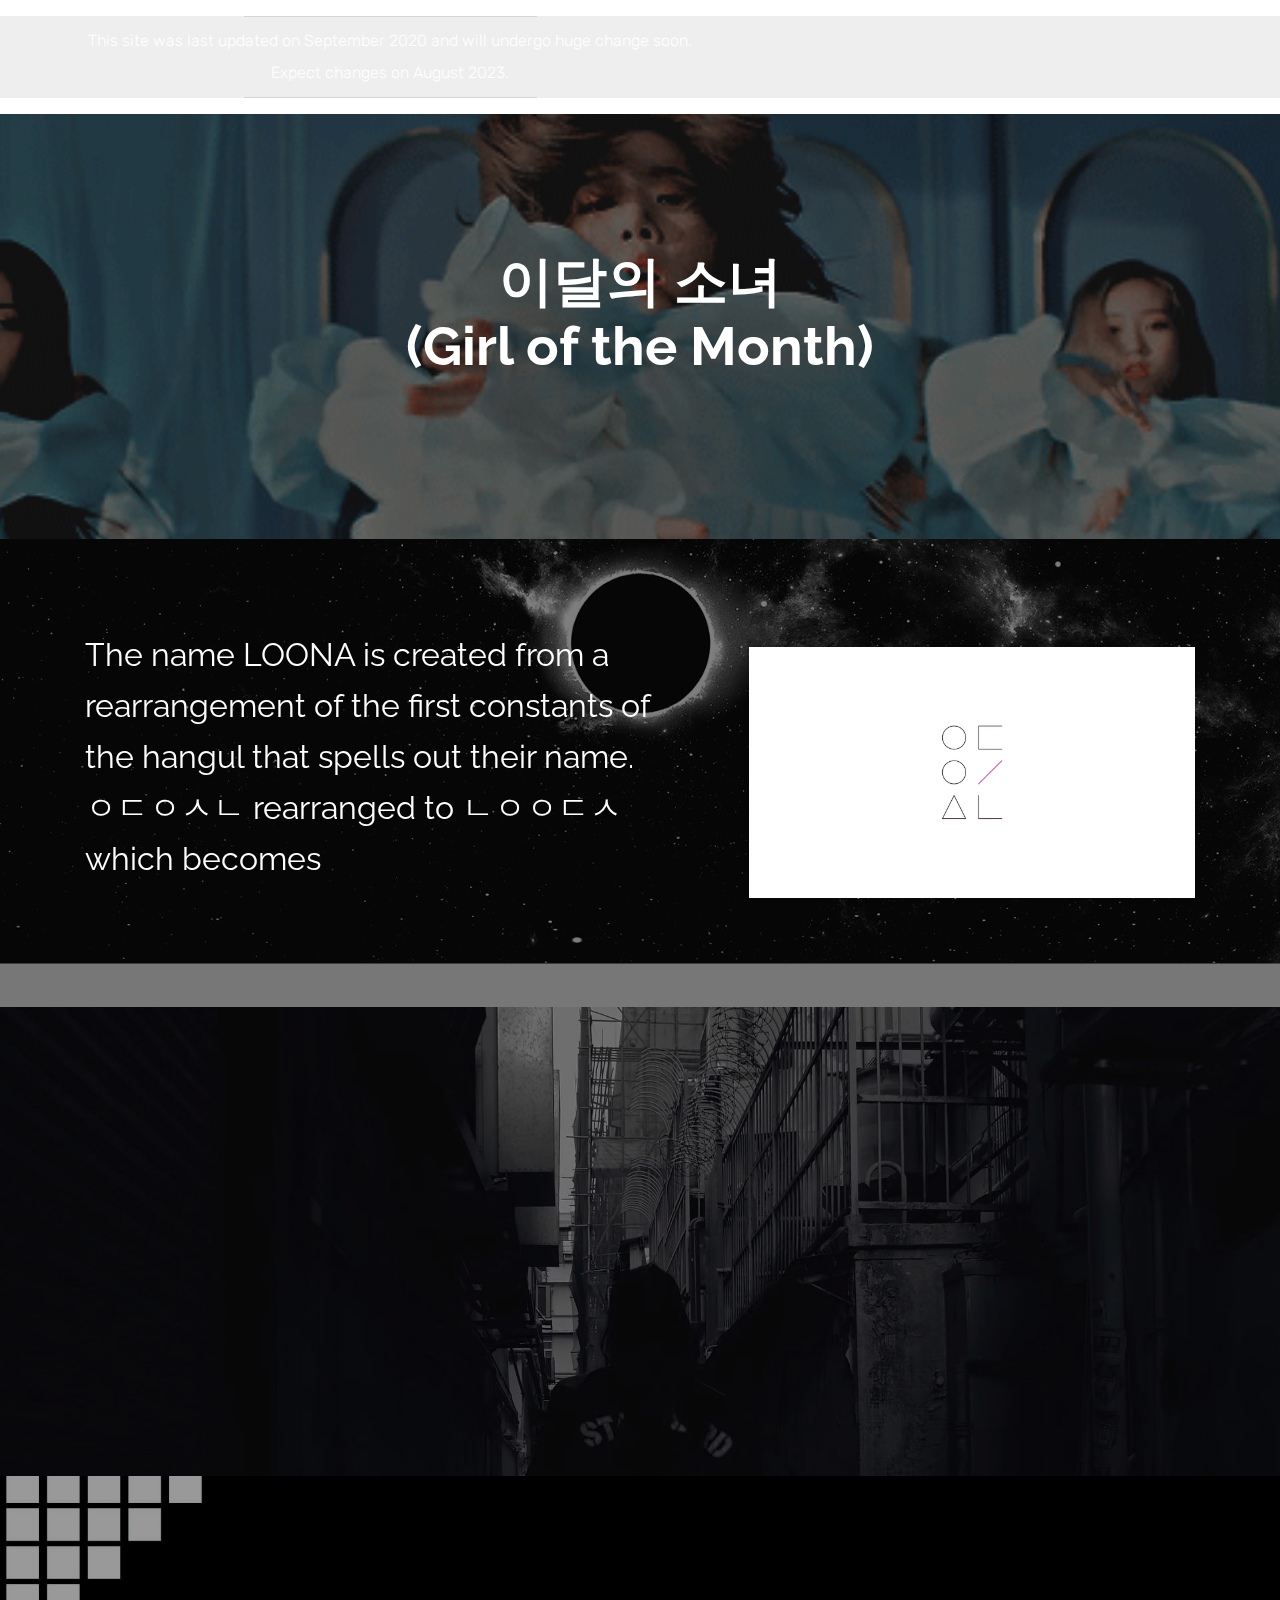
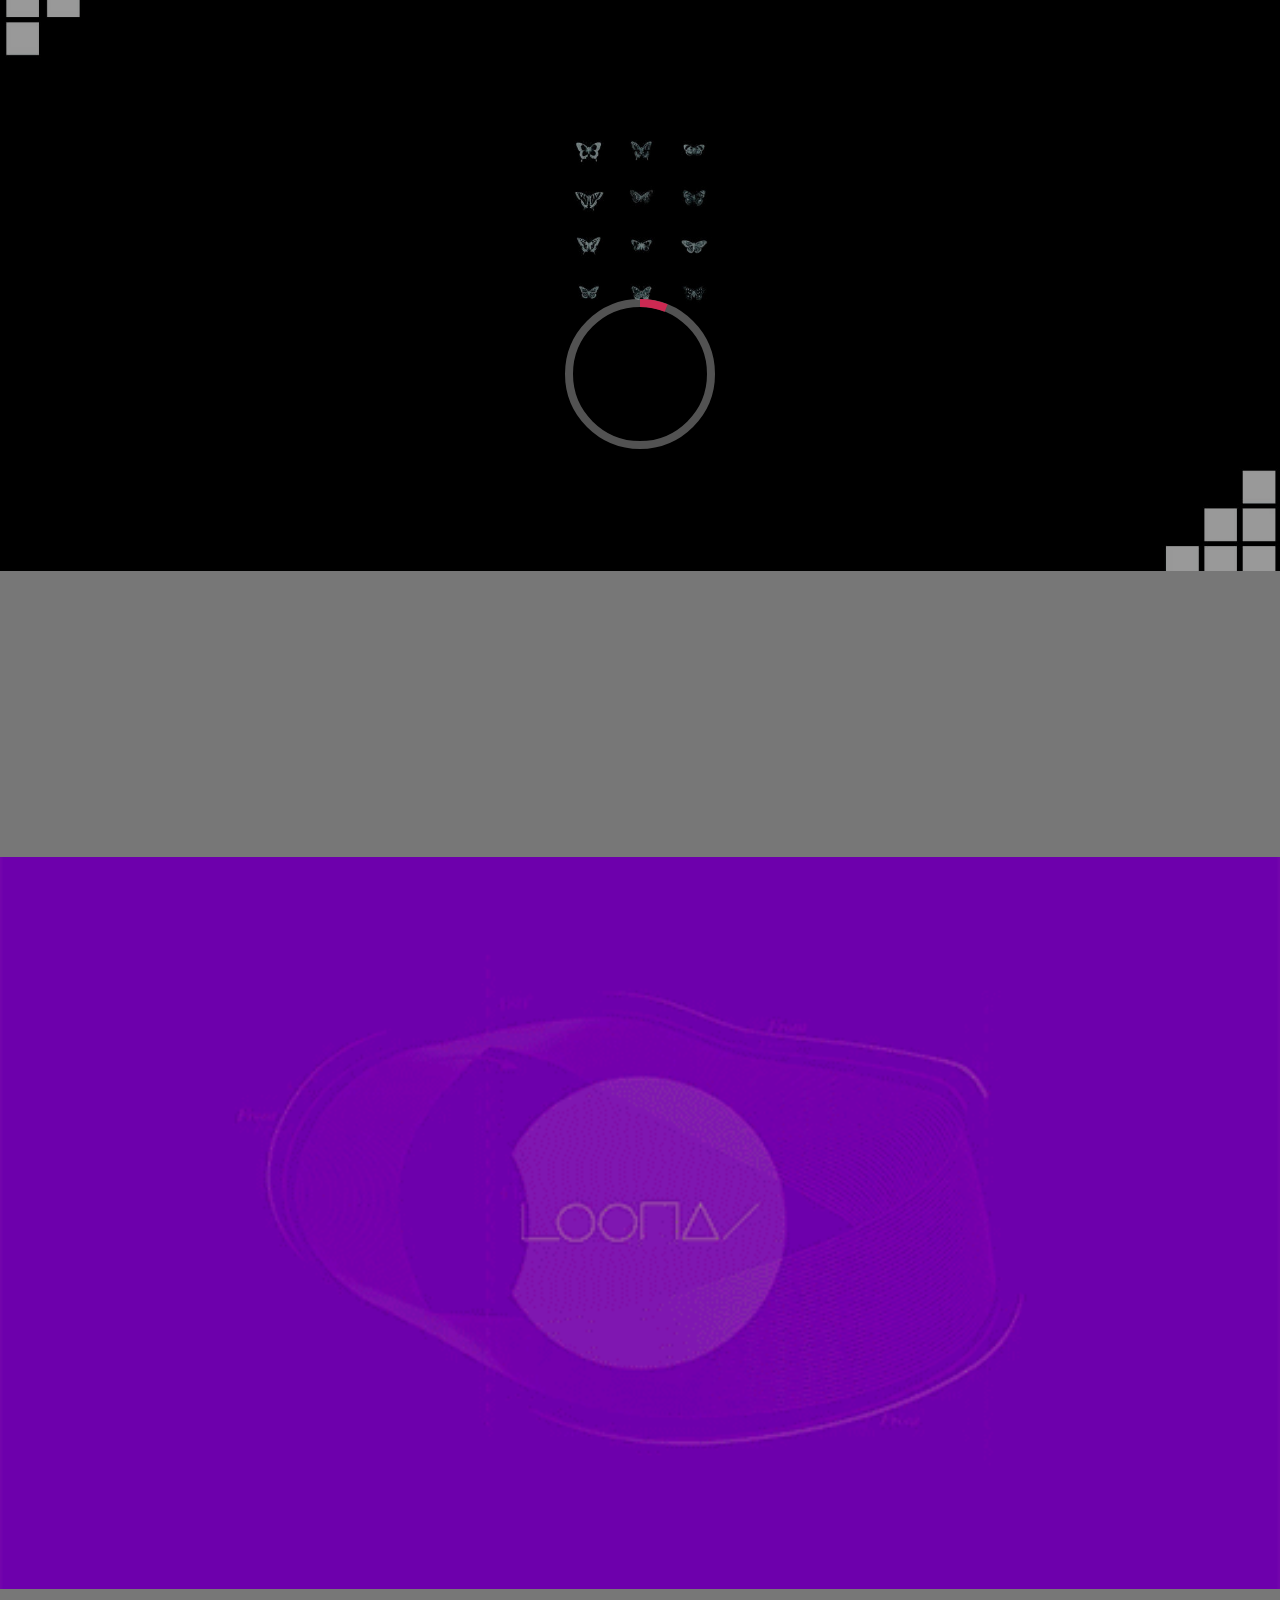
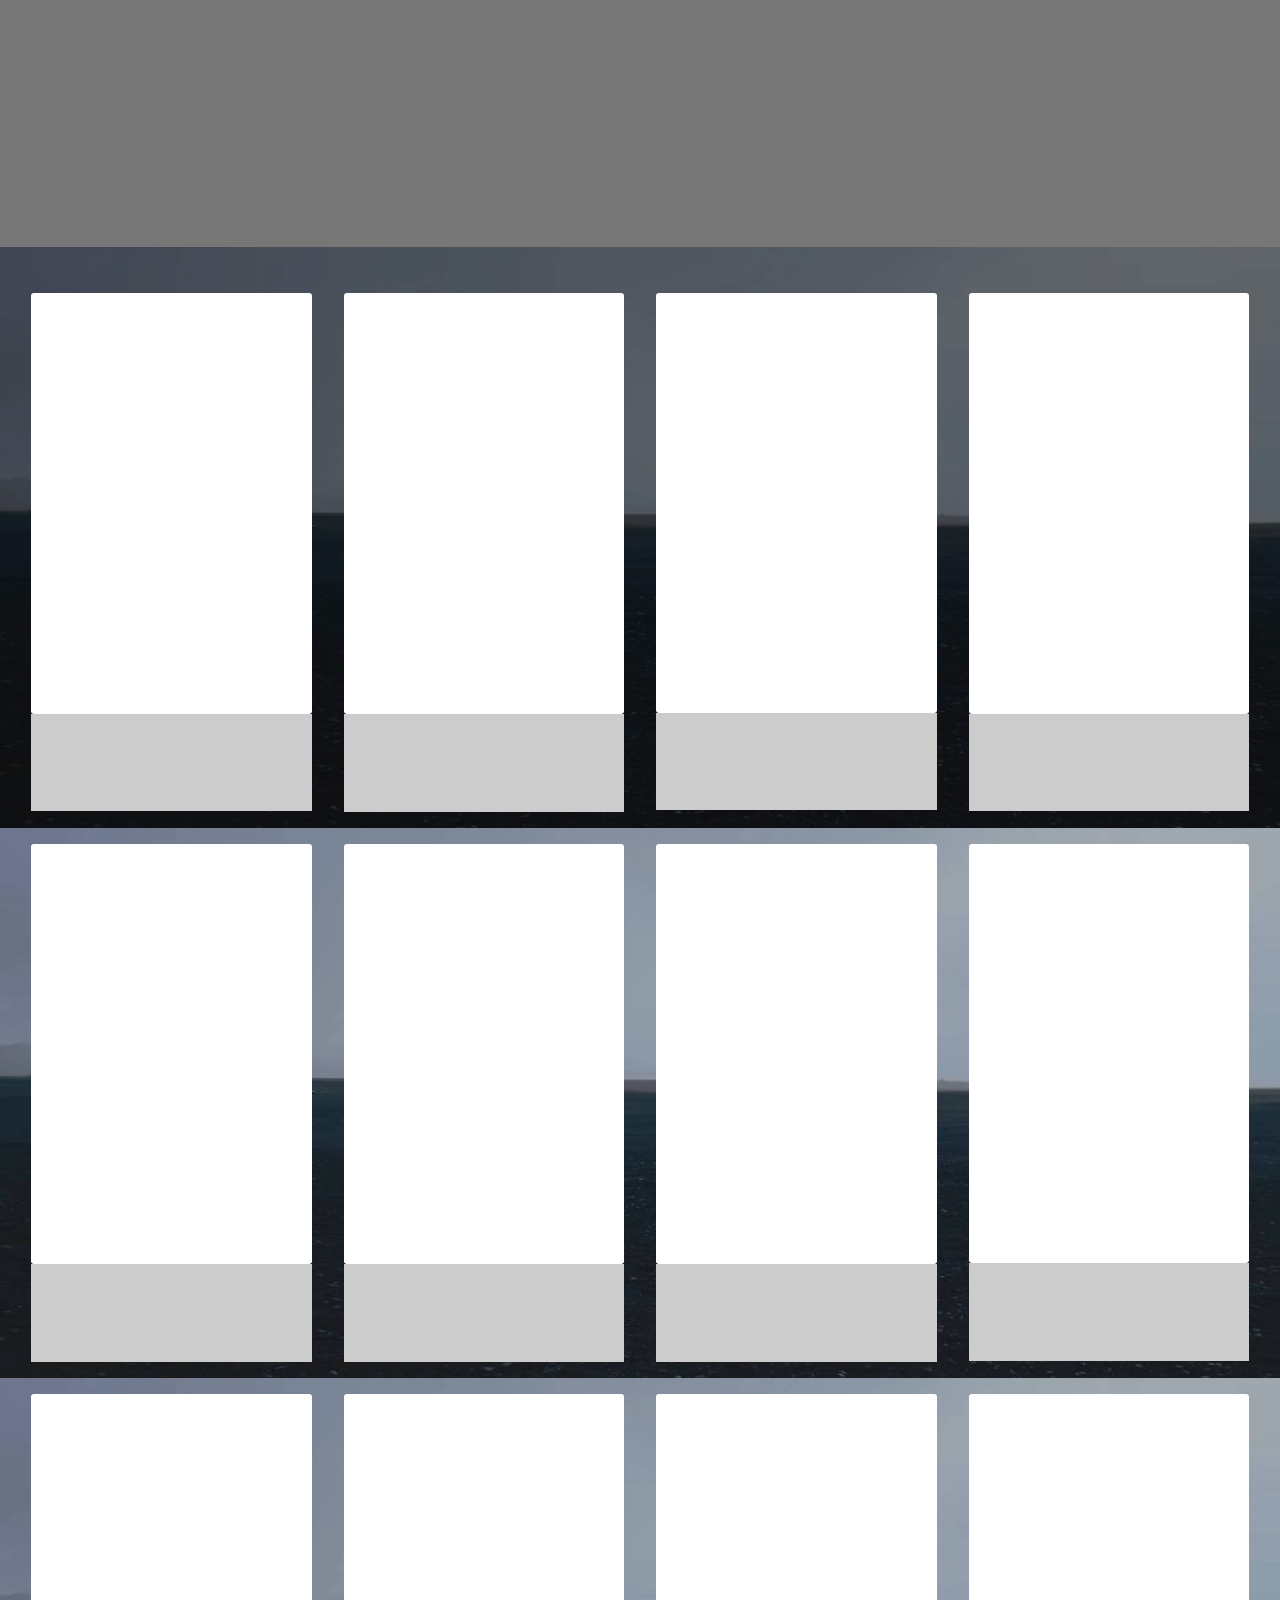
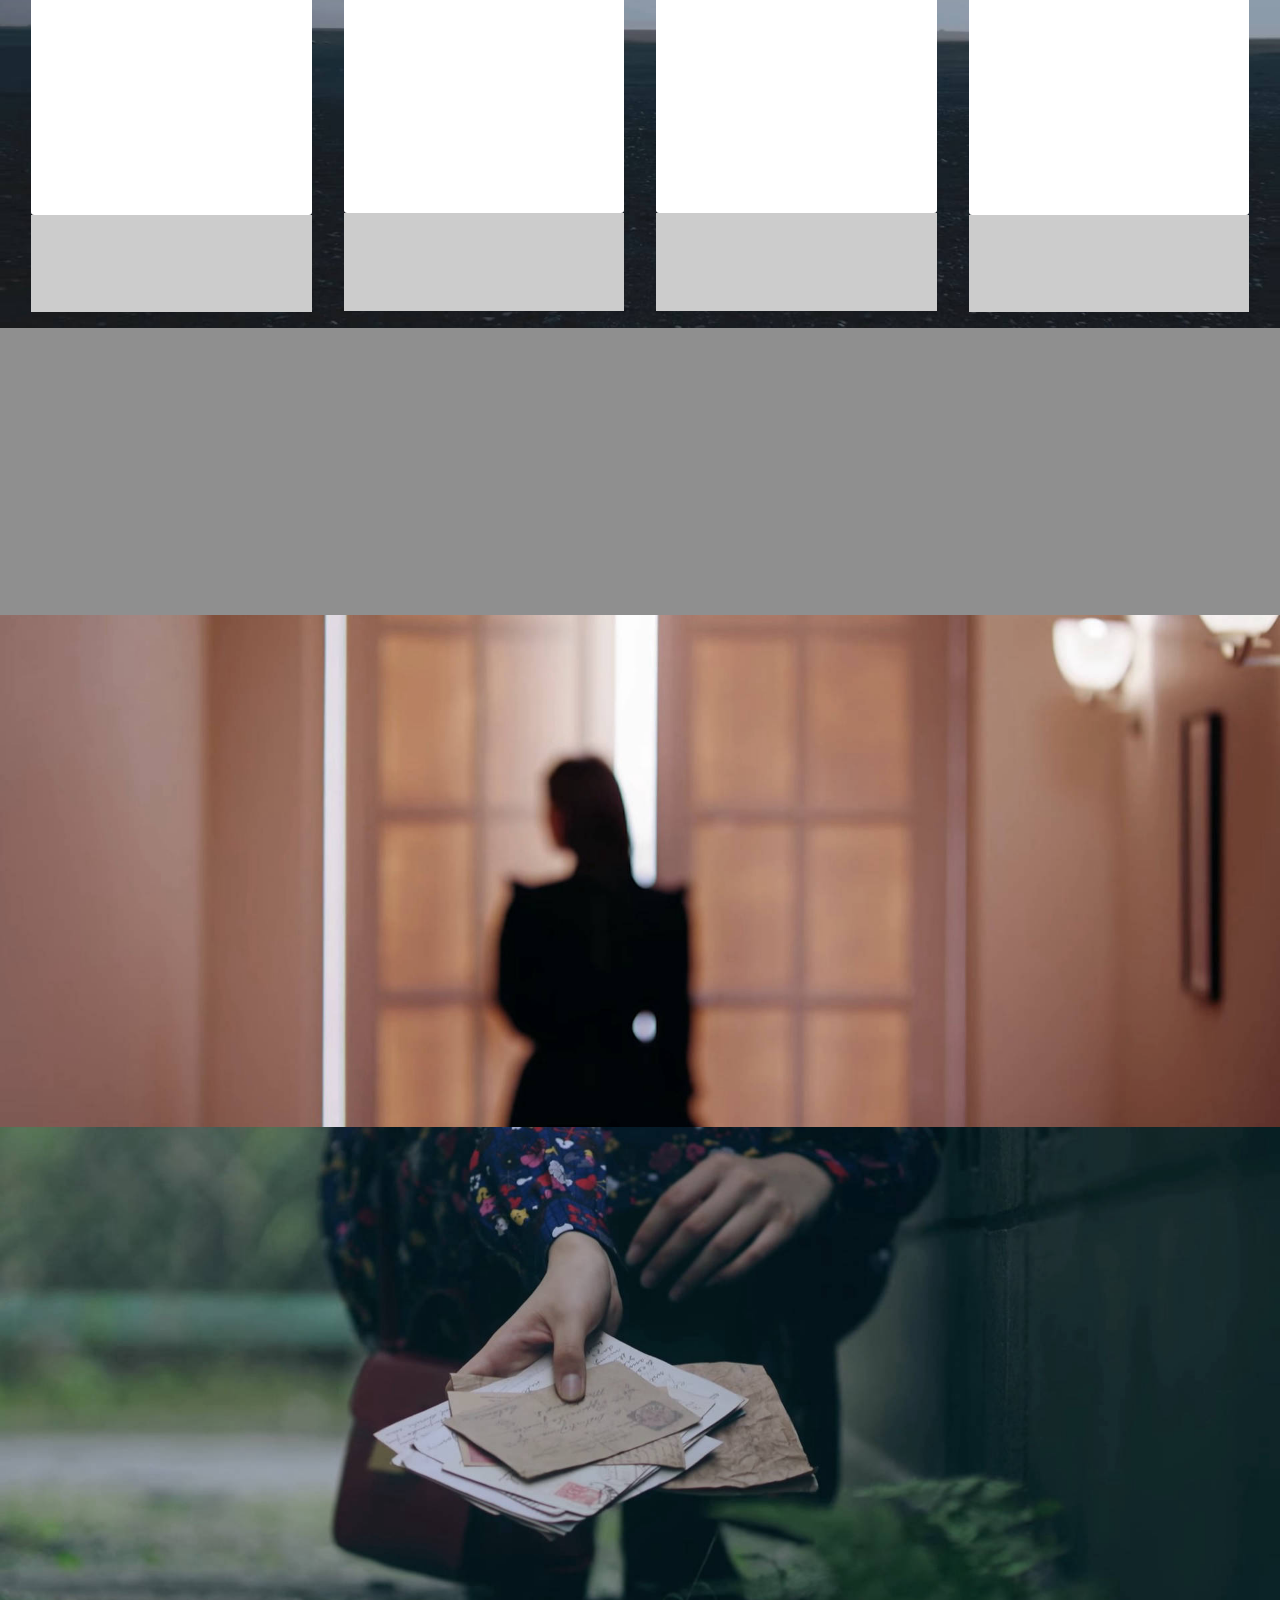
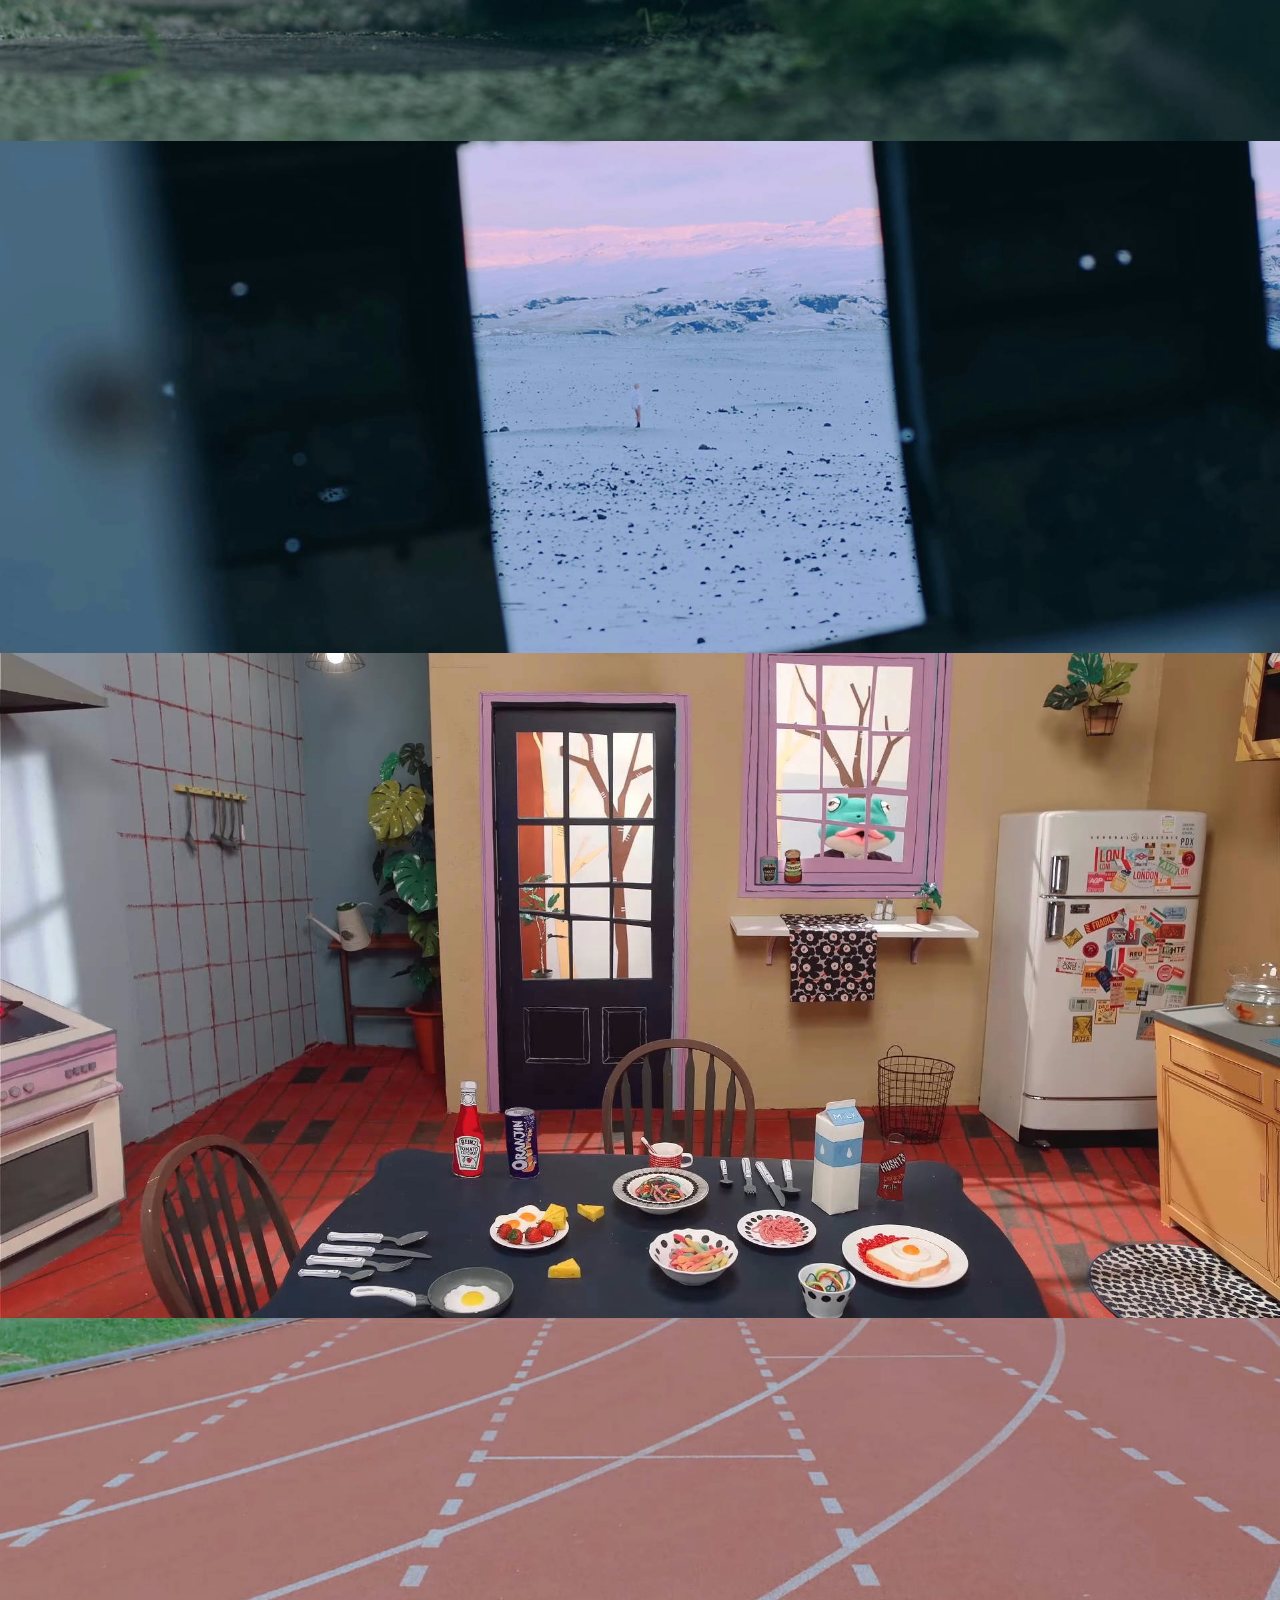
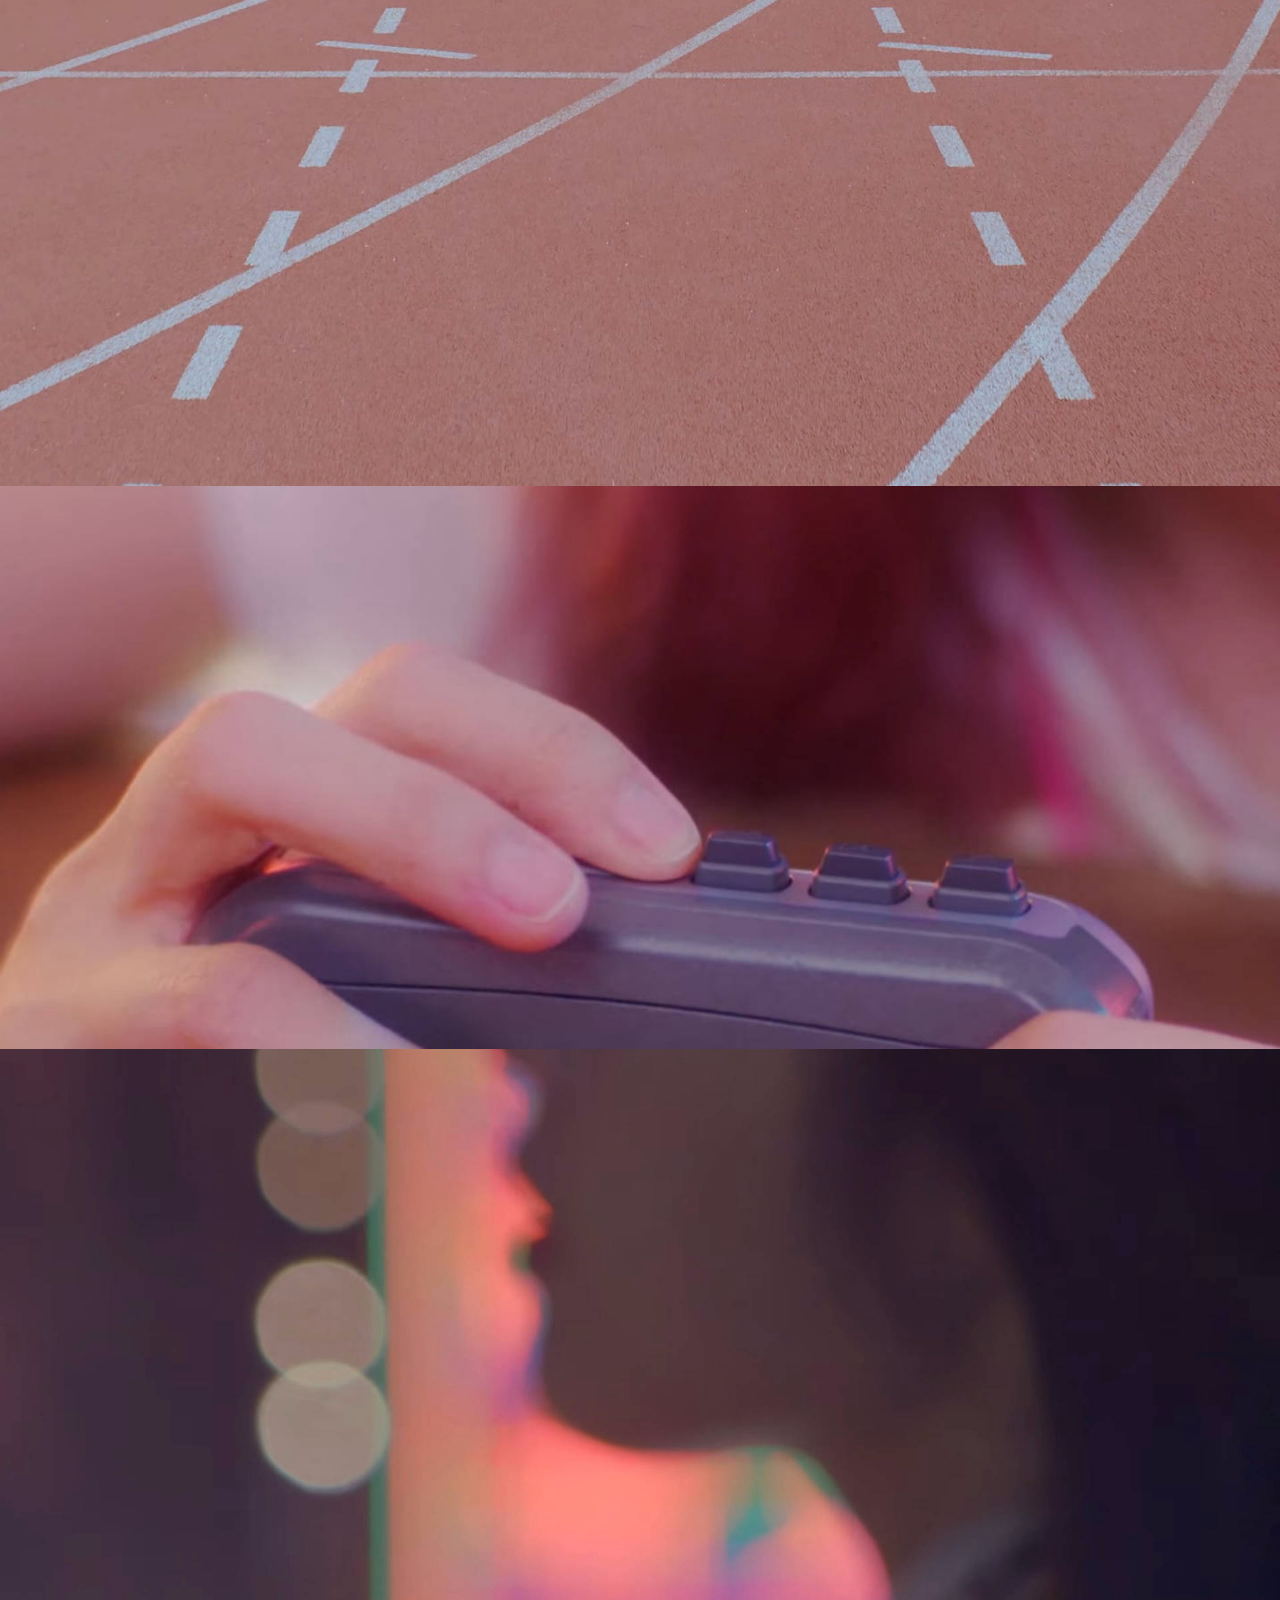
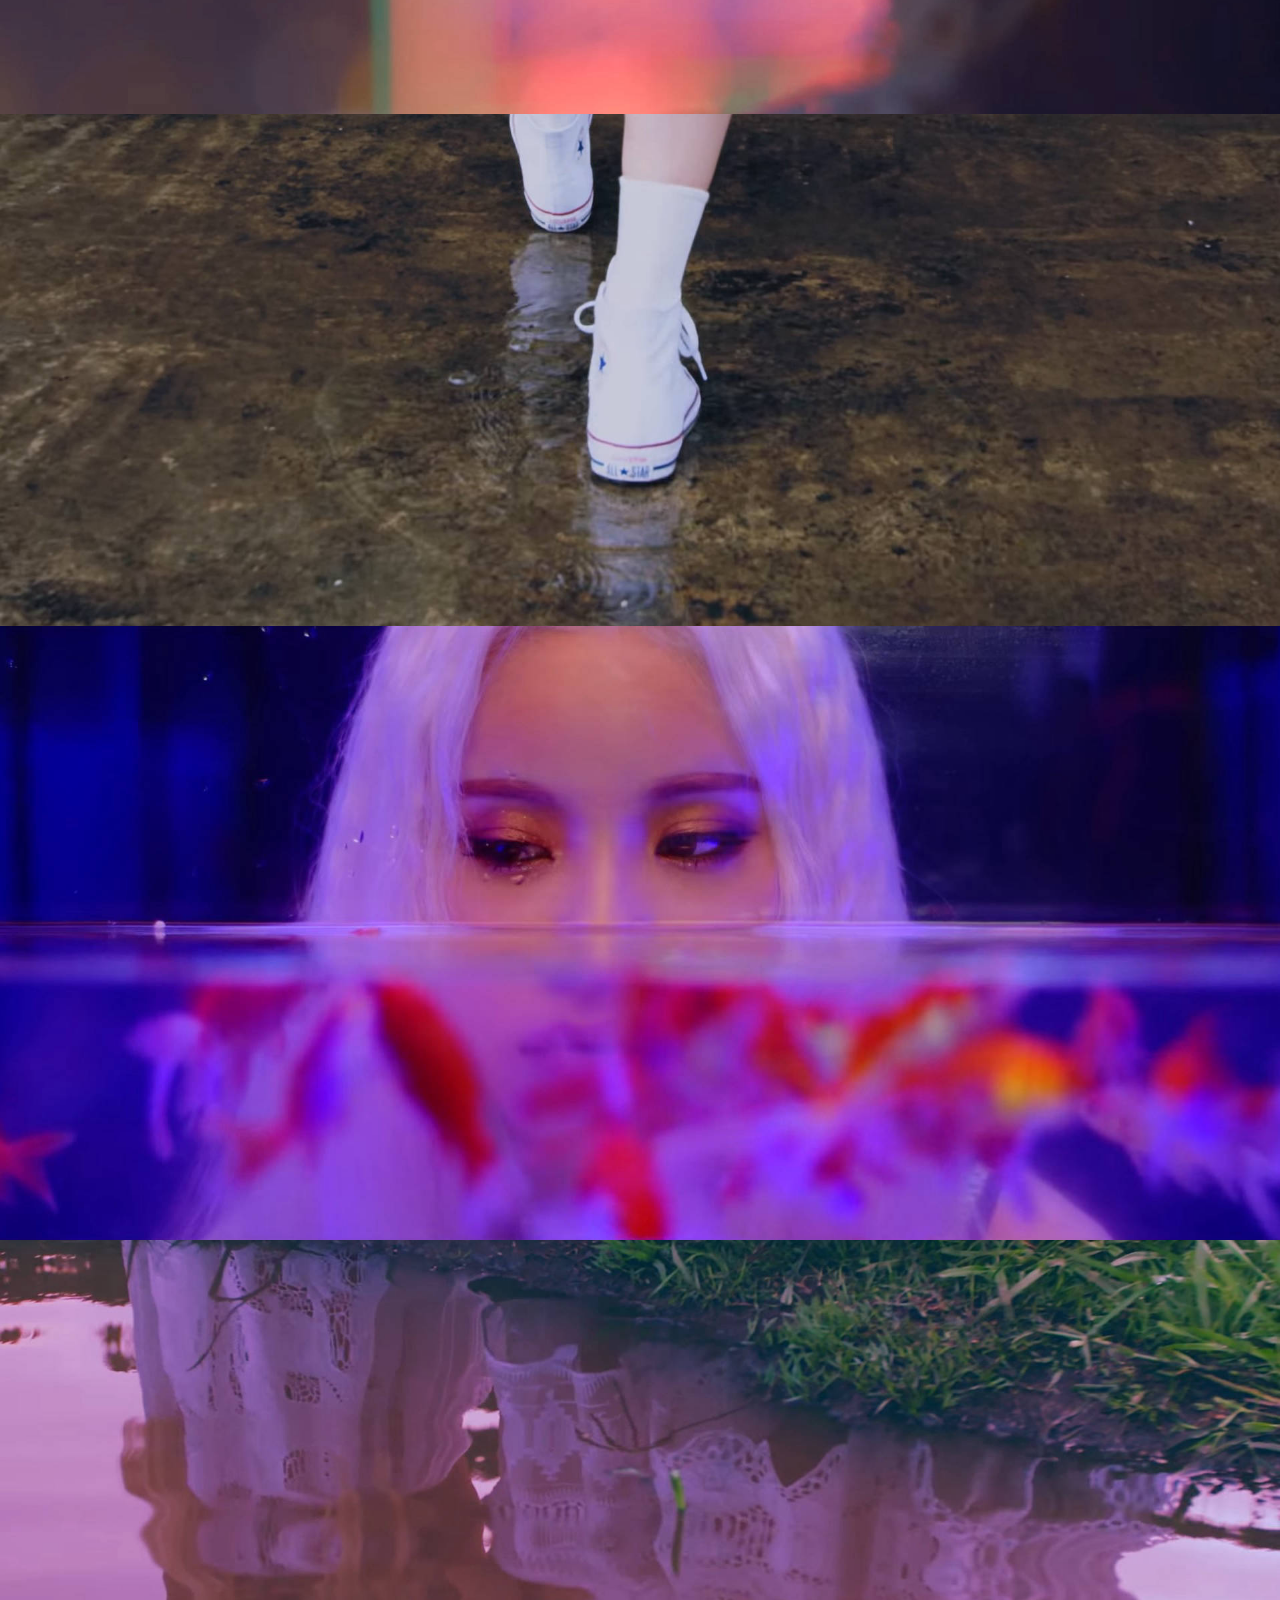
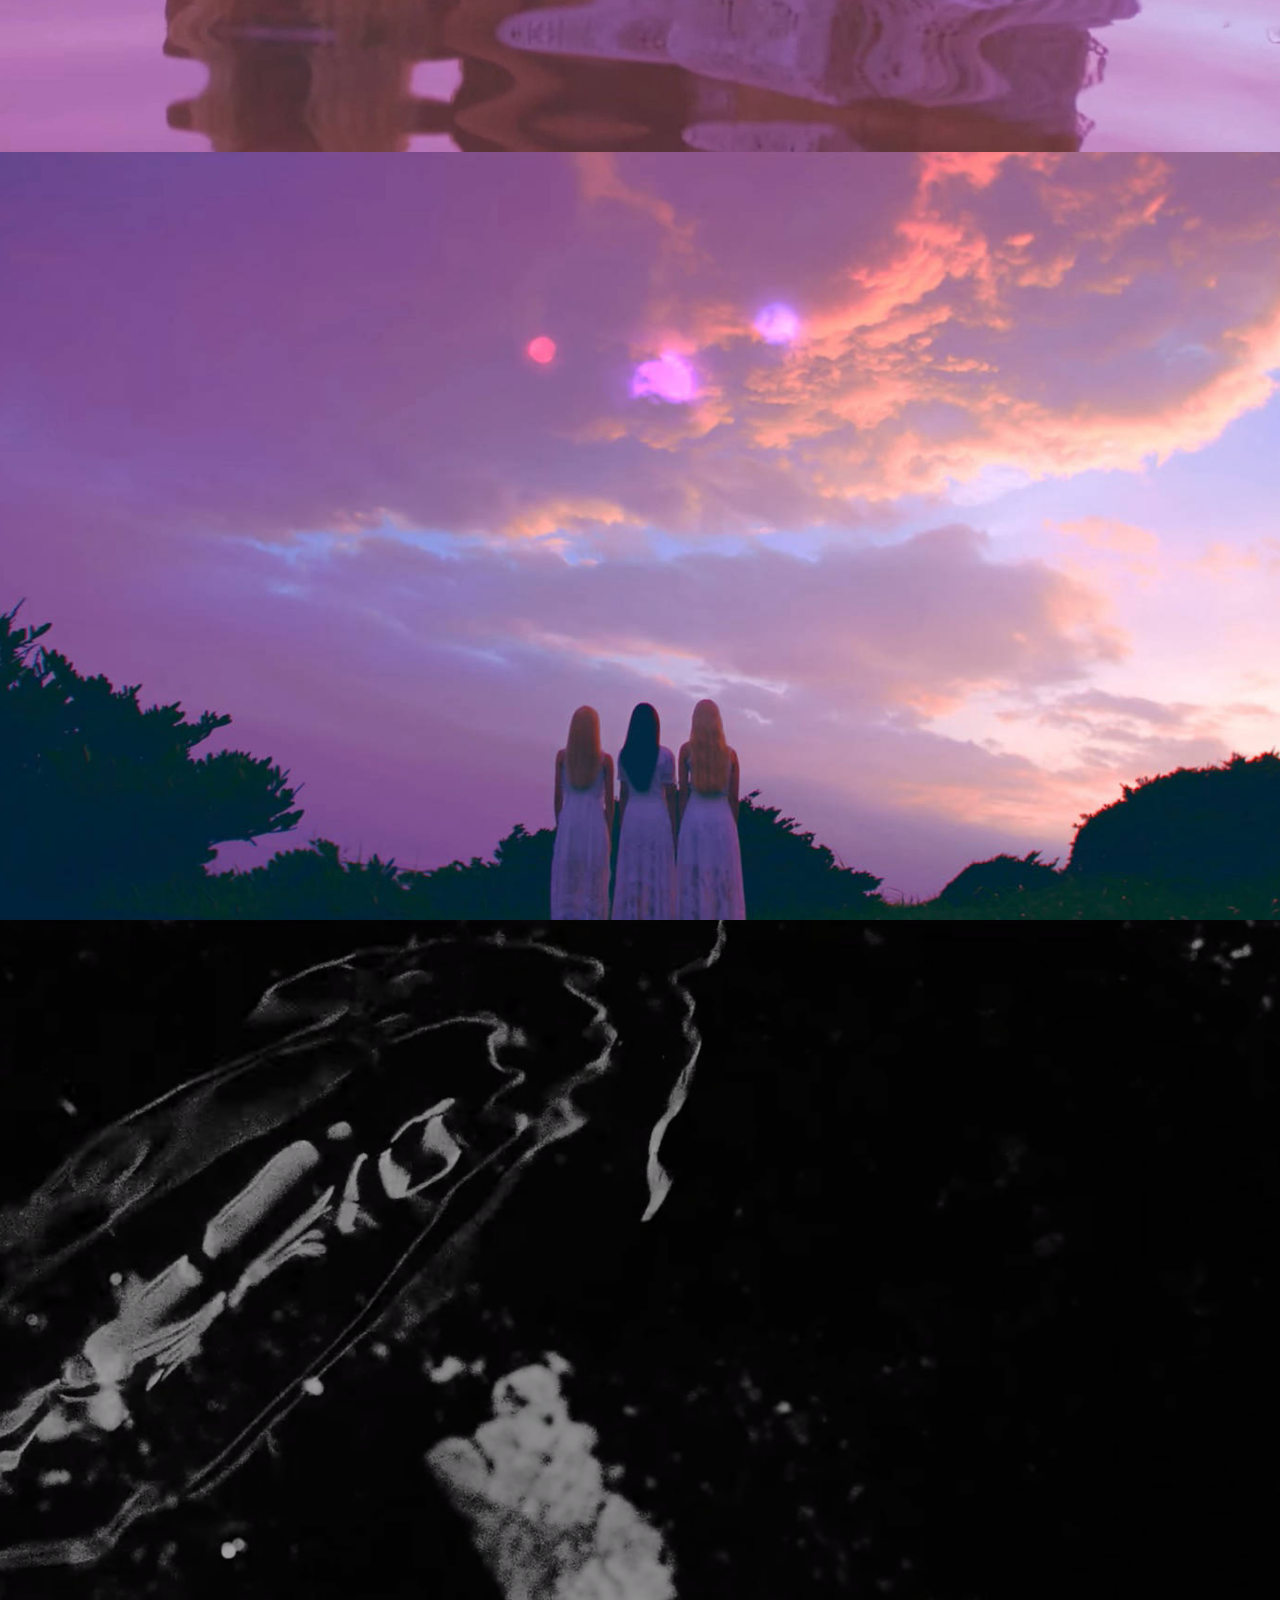
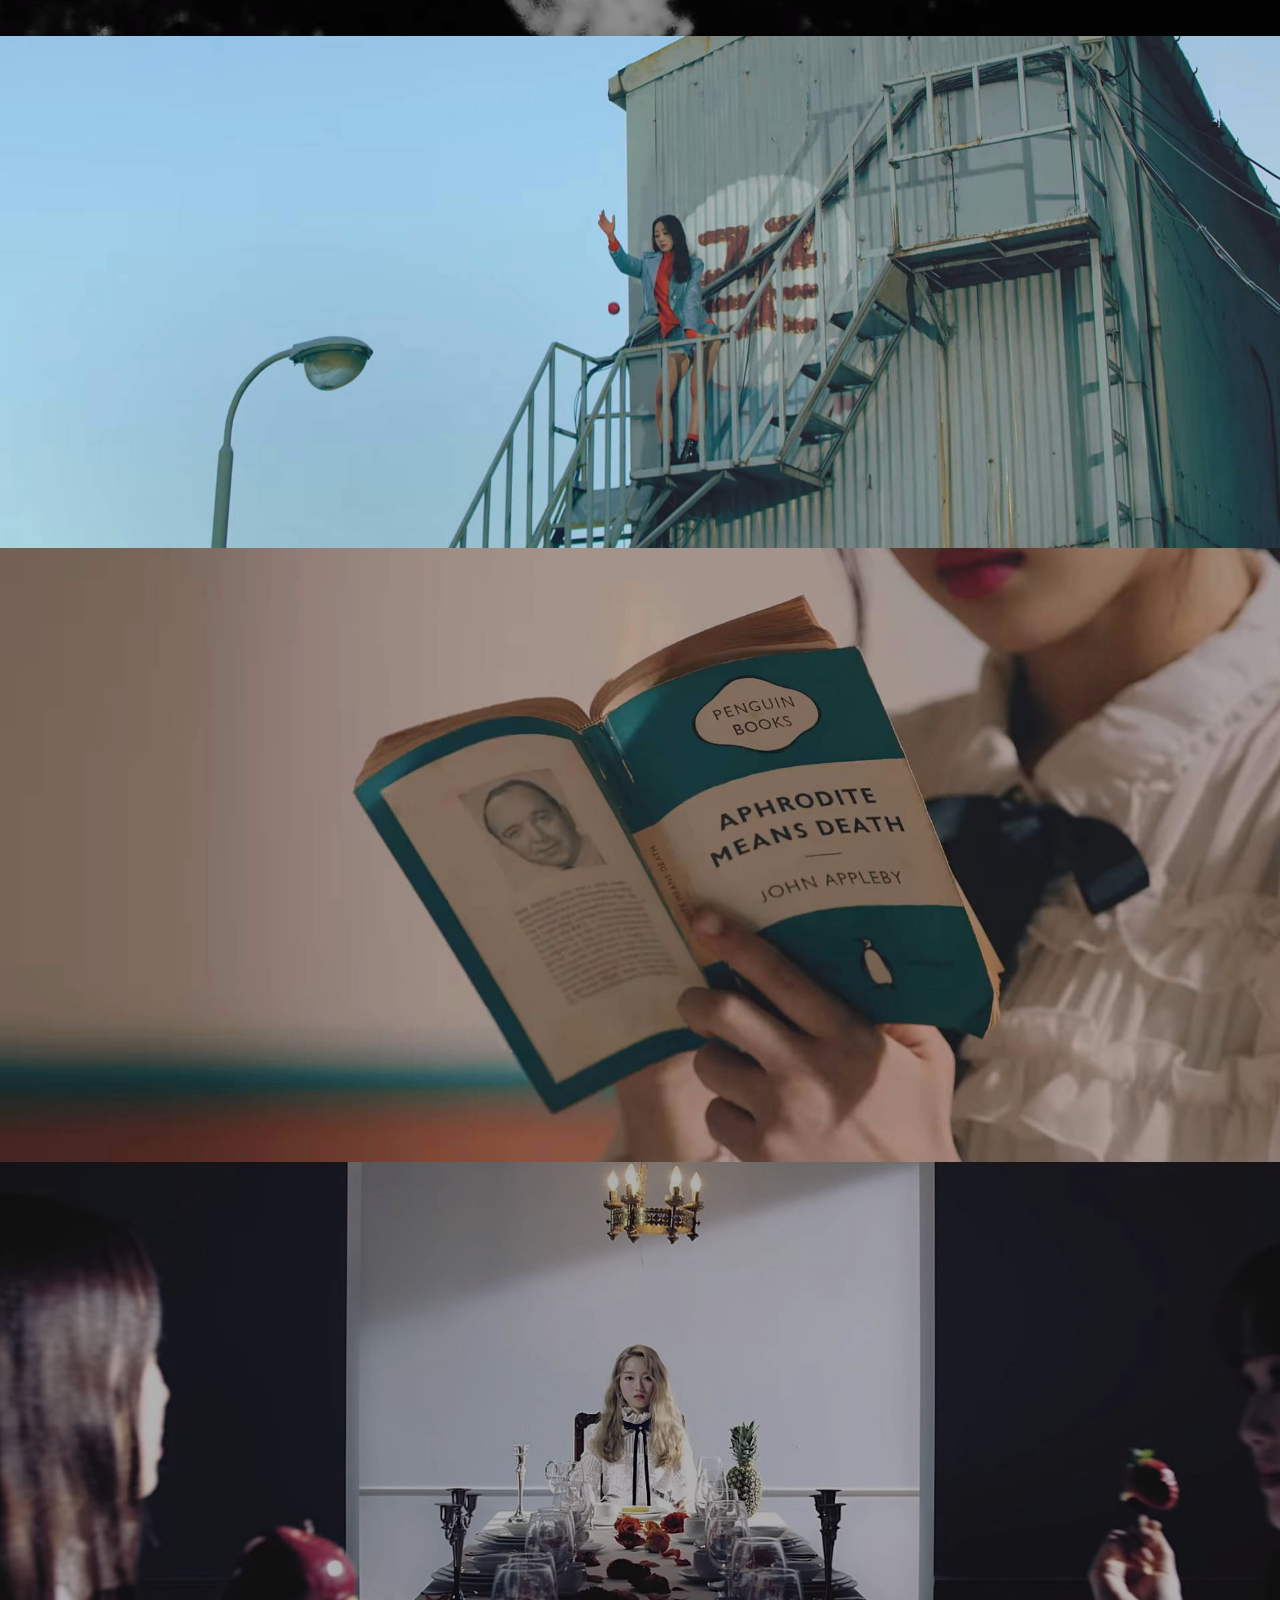
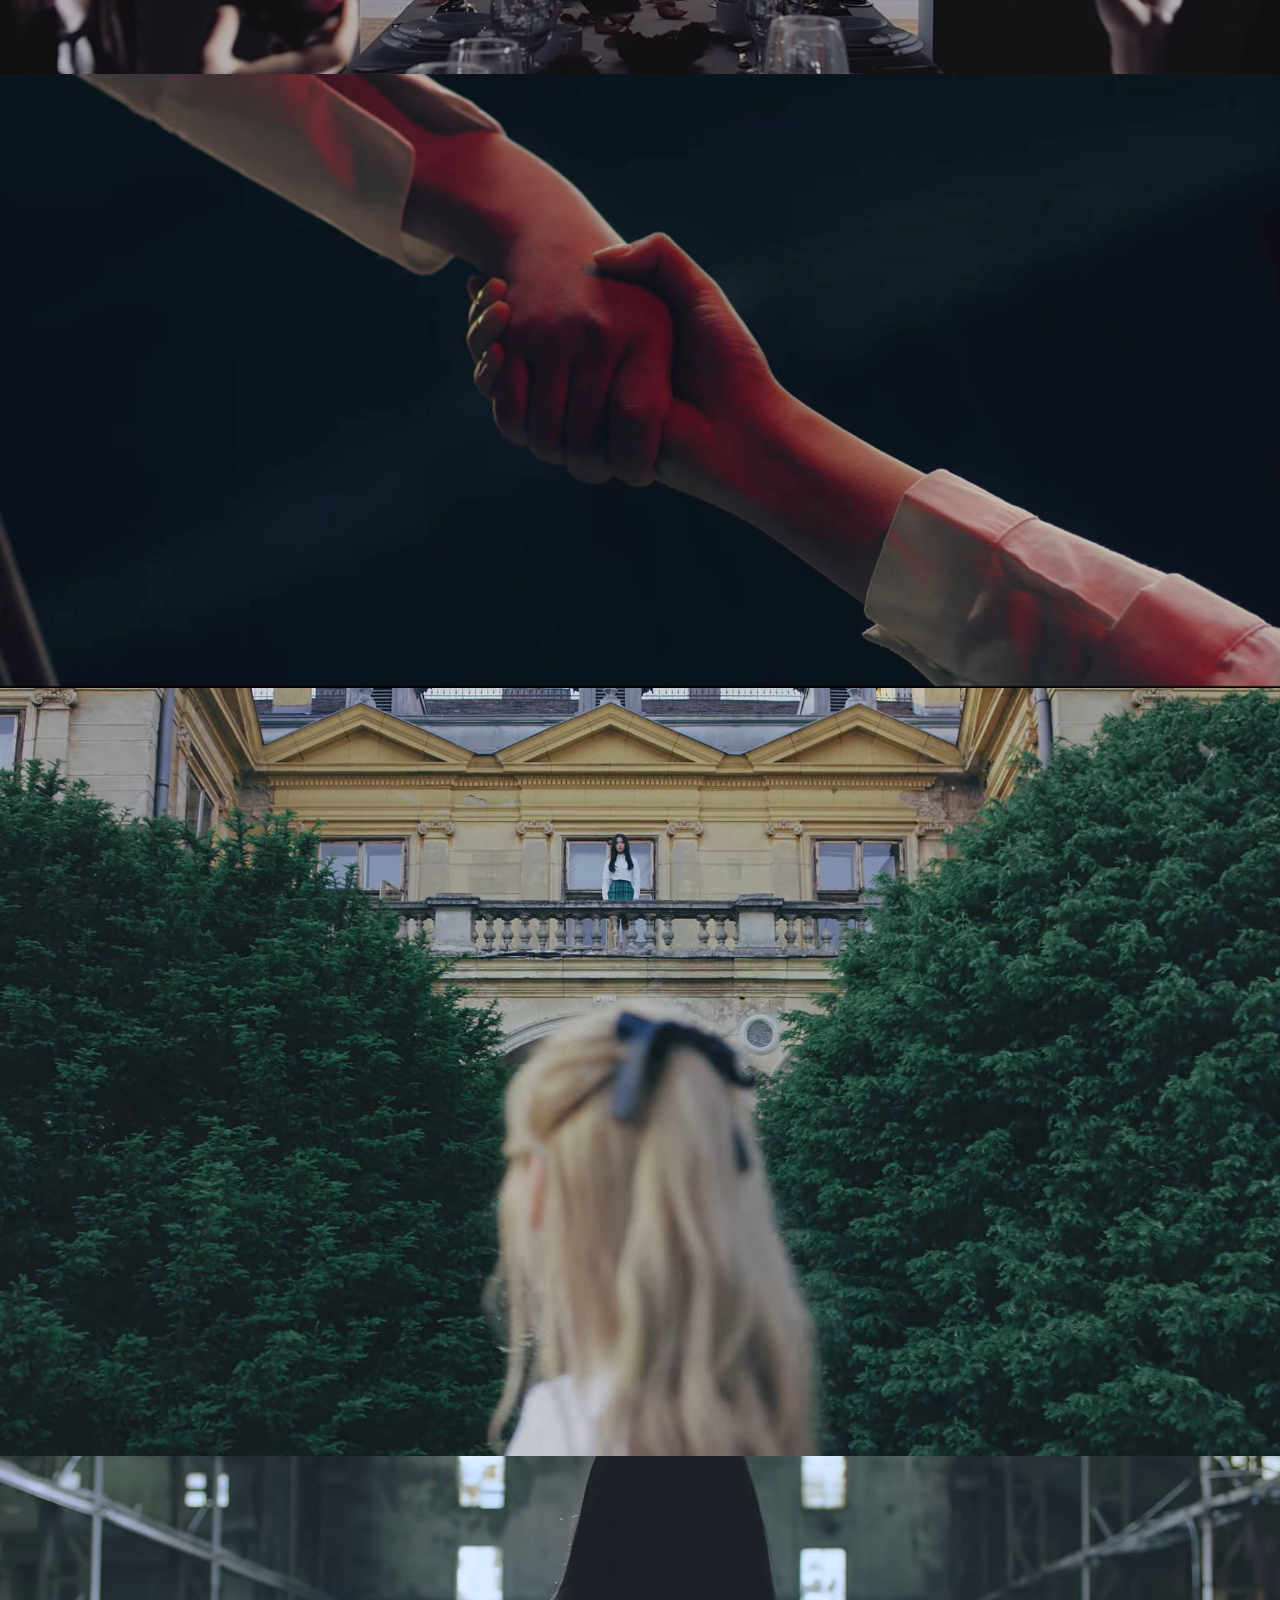
==== commit 2c121cf5: "Add files via upload" ====
--- a/meetloona.html
+++ b/meetloona.html
@@ -34,7 +34,20 @@
 </head>
 <body>
   
-  <section class="header1 cid-s4PilOAnz7 mbr-parallax-background" id="header1-4">
+  <section class="mbr-section article content10 cid-tz9JaF6dLJ" id="content10-2w">
+    
+     
+
+    <div class="container">
+        <div class="inner-container" style="width: 55%;">
+            <hr class="line" style="width: 48%;">
+            <div class="section-text align-center mbr-white mbr-fonts-style display-4">This site was last updated on September 2020 and will undergo huge change soon.<br><br>Expect changes on August 2023.</div>
+            <hr class="line" style="width: 48%;">
+        </div>
+    </div>
+</section>
+
+<section class="header1 cid-s4PilOAnz7 mbr-parallax-background" id="header1-4">
 
     
 
@@ -276,7 +289,7 @@
             <div class="card p-3 col-12 col-md-6 col-lg-3">
                 <div class="card-wrapper">
                     <div class="card-img">
-                        <a href="page1.html#features11-t" target="_blank"><img src="assets/images/butterfly-heejin-teaser-554x831.jpg" alt="Mobirise" title=""></a>
+                        <a href="members.html#features11-t" target="_blank"><img src="assets/images/butterfly-heejin-teaser-554x831.jpg" alt="" title=""></a>
                     </div>
                     <div class="card-box">
                         <h4 class="card-title pb-3 mbr-fonts-style display-7">
@@ -289,7 +302,7 @@
             <div class="card p-3 col-12 col-md-6 col-lg-3">
                 <div class="card-wrapper">
                     <div class="card-img">
-                        <a href="page1.html#features11-u" target="_blank"><img src="assets/images/butterfly-hyunjin-teaser-554x827.jpg" alt="Mobirise" title=""></a>
+                        <a href="members.html#features11-u" target="_blank"><img src="assets/images/butterfly-hyunjin-teaser-554x827.jpg" alt="" title=""></a>
                     </div>
                     <div class="card-box">
                         <h4 class="card-title pb-3 mbr-fonts-style display-7">
@@ -302,7 +315,7 @@
             <div class="card p-3 col-12 col-md-6 col-lg-3">
                 <div class="card-wrapper">
                     <div class="card-img">
-                        <a href="page1.html#features11-v" target="_blank"><img src="assets/images/butterfly-haseul-teaser-554x827.jpg" alt="Mobirise" title=""></a>
+                        <a href="members.html#features11-v" target="_blank"><img src="assets/images/butterfly-haseul-teaser-554x827.jpg" alt="" title=""></a>
                     </div>
                     <div class="card-box">
                         <h4 class="card-title pb-3 mbr-fonts-style display-7">
@@ -315,7 +328,7 @@
             <div class="card p-3 col-12 col-md-6 col-lg-3">
                 <div class="card-wrapper">
                     <div class="card-img">
-                        <a href="page1.html#features11-w" target="_blank"><img src="assets/images/butterfly-yeojin-teaser-554x831.jpg" alt="Mobirise" title=""></a>
+                        <a href="members.html#features11-w" target="_blank"><img src="assets/images/butterfly-yeojin-teaser-554x831.jpg" alt="" title=""></a>
                     </div>
                     <div class="card-box">
                         <h4 class="card-title pb-3 mbr-fonts-style display-7">
@@ -340,7 +353,7 @@
             <div class="card p-3 col-12 col-md-6 col-lg-3">
                 <div class="card-wrapper">
                     <div class="card-img">
-                        <a href="page1.html#features11-x" target="_blank"><img src="assets/images/butterfly-vivi-teaser-554x831.jpg" alt="Mobirise" title=""></a>
+                        <a href="members.html#features11-x" target="_blank"><img src="assets/images/butterfly-vivi-teaser-554x831.jpg" alt="" title=""></a>
                     </div>
                     <div class="card-box">
                         <h4 class="card-title pb-3 mbr-fonts-style display-7">
@@ -353,7 +366,7 @@
             <div class="card p-3 col-12 col-md-6 col-lg-3">
                 <div class="card-wrapper">
                     <div class="card-img">
-                        <a href="page1.html#features11-y" target="_blank"><img src="assets/images/butterfly-kim-lip-teaser-554x831.jpg" alt="Mobirise" title=""></a>
+                        <a href="members.html#features11-y" target="_blank"><img src="assets/images/butterfly-kim-lip-teaser-554x831.jpg" alt="" title=""></a>
                     </div>
                     <div class="card-box">
                         <h4 class="card-title pb-3 mbr-fonts-style display-7">
@@ -366,7 +379,7 @@
             <div class="card p-3 col-12 col-md-6 col-lg-3">
                 <div class="card-wrapper">
                     <div class="card-img">
-                        <a href="page1.html#features11-z" target="_blank"><img src="assets/images/butterfly-jinsoul-teaser-554x831.jpg" alt="Mobirise" title=""></a>
+                        <a href="members.html#features11-z" target="_blank"><img src="assets/images/butterfly-jinsoul-teaser-554x831.jpg" alt="" title=""></a>
                     </div>
                     <div class="card-box">
                         <h4 class="card-title pb-3 mbr-fonts-style display-7">
@@ -379,7 +392,7 @@
             <div class="card p-3 col-12 col-md-6 col-lg-3">
                 <div class="card-wrapper">
                     <div class="card-img">
-                        <a href="page1.html#features11-10" target="_blank"><img src="assets/images/butterfly-choerry-teaser-554x827.jpg" alt="Mobirise" title=""></a>
+                        <a href="members.html#features11-10" target="_blank"><img src="assets/images/butterfly-choerry-teaser-554x827.jpg" alt="" title=""></a>
                     </div>
                     <div class="card-box">
                         <h4 class="card-title pb-3 mbr-fonts-style display-7">
@@ -404,7 +417,7 @@
             <div class="card p-3 col-12 col-md-6 col-lg-3">
                 <div class="card-wrapper">
                     <div class="card-img">
-                        <a href="page1.html#features11-11" target="_blank"><img src="assets/images/butterfly-yves-teaser-554x831.jpg" alt="Mobirise" title=""></a>
+                        <a href="members.html#features11-11" target="_blank"><img src="assets/images/butterfly-yves-teaser-554x831.jpg" alt="" title=""></a>
                     </div>
                     <div class="card-box">
                         <h4 class="card-title pb-3 mbr-fonts-style display-7">Yves</h4>
@@ -416,7 +429,7 @@
             <div class="card p-3 col-12 col-md-6 col-lg-3">
                 <div class="card-wrapper">
                     <div class="card-img">
-                        <a href="page1.html#features11-12" target="_blank"><img src="assets/images/butterfly-chuu-teaser-554x827.jpg" alt="Mobirise" title=""></a>
+                        <a href="members.html#features11-12" target="_blank"><img src="assets/images/butterfly-chuu-teaser-554x827.jpg" alt="Mobirise" title=""></a>
                     </div>
                     <div class="card-box">
                         <h4 class="card-title pb-3 mbr-fonts-style display-7">
@@ -429,7 +442,7 @@
             <div class="card p-3 col-12 col-md-6 col-lg-3">
                 <div class="card-wrapper">
                     <div class="card-img">
-                        <a href="page1.html#features11-13" target="_blank"><img src="assets/images/butterfly-gowon-teaser-554x827.jpg" alt="Mobirise" title=""></a>
+                        <a href="members.html#features11-13" target="_blank"><img src="assets/images/butterfly-gowon-teaser-554x827.jpg" alt="" title=""></a>
                     </div>
                     <div class="card-box">
                         <h4 class="card-title pb-3 mbr-fonts-style display-7">
@@ -442,7 +455,7 @@
             <div class="card p-3 col-12 col-md-6 col-lg-3">
                 <div class="card-wrapper">
                     <div class="card-img">
-                        <a href="page1.html#features11-14" target="_blank"><img src="assets/images/butterfly-olivia-hye-teaser-554x831.jpg" alt="Mobirise" title=""></a>
+                        <a href="members.html#features11-14" target="_blank"><img src="assets/images/butterfly-olivia-hye-teaser-554x831.jpg" alt="" title=""></a>
                     </div>
                     <div class="card-box">
                         <h4 class="card-title pb-3 mbr-fonts-style display-7">
@@ -1459,26 +1472,7 @@
 
         </div>
     </div>
-</section>
-
-<section class="mbr-section info1 cid-scWaYaxwHq" id="info1-2n">
-
-    
-
-    
-    <div class="container">
-        <div class="row justify-content-center content-row">
-            <div class="media-container-column title col-12 col-lg-7 col-md-6">
-                <h3 class="mbr-section-subtitle align-left mbr-light pb-3 mbr-fonts-style display-5">
-                    WELL WELL WELL, THANK U FOR INVESTING YOUR TIME TO CHECK THIS OUT &lt;33</h3>
-                <h2 class="align-left mbr-bold mbr-fonts-style display-2">SUPPORT LOONA'S COMEBACK ON OCTOBER 19!!</h2>
-            </div>
-            <div class="media-container-column col-12 col-lg-3 col-md-4">
-                <div class="mbr-section-btn align-right py-4"><a class="btn btn-secondary display-4" href="https://youtu.be/s9fRbOUrvLI" target="_blank">:)))))</a></div>
-            </div>
-        </div>
-    </div>
-</section><section class="display-7" style="padding: 0;align-items: center;justify-content: center;flex-wrap: wrap;    align-content: center;display: flex;position: relative;height: 4rem;"><a href="https://mobiri.se/" style="flex: 1 1;height: 4rem;position: absolute;width: 100%;z-index: 1;"><img alt="" style="height: 4rem;" src="[data-uri]"></a><p style="margin: 0;text-align: center;" class="display-7">Built with &#8204;</p><a style="z-index:1" href="https://mobirise.com/builder/landing-page-builder.html">Landing Page Builder</a></section><script src="assets/popper/popper.min.js"></script>  <script src="assets/web/assets/jquery/jquery.min.js"></script>  <script src="assets/bootstrap/js/bootstrap.min.js"></script>  <script src="assets/tether/tether.min.js"></script>  <script src="assets/smoothscroll/smooth-scroll.js"></script>  <script src="assets/viewportchecker/jquery.viewportchecker.js"></script>  <script src="assets/parallax/jarallax.min.js"></script>  <script src="assets/as-pie-progress/jquery-as-pie-progress.min.js"></script>  <script src="assets/countdown/jquery.countdown.min.js"></script>  <script src="assets/theme/js/script.js"></script>  
+</section><section class="display-7" style="padding: 0;align-items: center;justify-content: center;flex-wrap: wrap;    align-content: center;display: flex;position: relative;height: 4rem;"><a href="https://mobiri.se/" style="flex: 1 1;height: 4rem;position: absolute;width: 100%;z-index: 1;"><img alt="" style="height: 4rem;" src="[data-uri]"></a><p style="margin: 0;text-align: center;" class="display-7">Built with &#8204;</p><a style="z-index:1" href="https://mobirise.com/builder/web-design-program.html">Web Design Program</a></section><script src="assets/popper/popper.min.js"></script>  <script src="assets/web/assets/jquery/jquery.min.js"></script>  <script src="assets/bootstrap/js/bootstrap.min.js"></script>  <script src="assets/tether/tether.min.js"></script>  <script src="assets/smoothscroll/smooth-scroll.js"></script>  <script src="assets/viewportchecker/jquery.viewportchecker.js"></script>  <script src="assets/parallax/jarallax.min.js"></script>  <script src="assets/as-pie-progress/jquery-as-pie-progress.min.js"></script>  <script src="assets/countdown/jquery.countdown.min.js"></script>  <script src="assets/theme/js/script.js"></script>  
   
   
   <input name="animation" type="hidden">
--- a/assets/web/assets/mobirise-icons/mobirise-icons.css
+++ b/assets/web/assets/mobirise-icons/mobirise-icons.css
@@ -0,0 +1,477 @@
+@font-face {
+  font-family: 'MobiriseIcons';
+  src:  url('mobirise-icons.eot?spat4u');
+  src:  url('mobirise-icons.eot?spat4u#iefix') format('embedded-opentype'),
+    url('mobirise-icons.ttf?spat4u') format('truetype'),
+    url('mobirise-icons.woff?spat4u') format('woff'),
+    url('mobirise-icons.svg?spat4u#MobiriseIcons') format('svg');
+  font-weight: normal;
+  font-style: normal;
+  font-display: swap;
+}
+
+[class^="mbri-"], [class*=" mbri-"] {
+  /* use !important to prevent issues with browser extensions that change fonts */
+  font-family: MobiriseIcons !important;
+  speak: none;
+  font-style: normal;
+  font-weight: normal;
+  font-variant: normal;
+  text-transform: none;
+  line-height: 1;
+
+  /* Better Font Rendering =========== */
+  -webkit-font-smoothing: antialiased;
+  -moz-osx-font-smoothing: grayscale;
+}
+
+.mbri-add-submenu:before {
+  content: "\e900";
+}
+.mbri-alert:before {
+  content: "\e901";
+}
+.mbri-align-center:before {
+  content: "\e902";
+}
+.mbri-align-justify:before {
+  content: "\e903";
+}
+.mbri-align-left:before {
+  content: "\e904";
+}
+.mbri-align-right:before {
+  content: "\e905";
+}
+.mbri-android:before {
+  content: "\e906";
+}
+.mbri-apple:before {
+  content: "\e907";
+}
+.mbri-arrow-down:before {
+  content: "\e908";
+}
+.mbri-arrow-next:before {
+  content: "\e909";
+}
+.mbri-arrow-prev:before {
+  content: "\e90a";
+}
+.mbri-arrow-up:before {
+  content: "\e90b";
+}
+.mbri-bold:before {
+  content: "\e90c";
+}
+.mbri-bookmark:before {
+  content: "\e90d";
+}
+.mbri-bootstrap:before {
+  content: "\e90e";
+}
+.mbri-briefcase:before {
+  content: "\e90f";
+}
+.mbri-browse:before {
+  content: "\e910";
+}
+.mbri-bulleted-list:before {
+  content: "\e911";
+}
+.mbri-calendar:before {
+  content: "\e912";
+}
+.mbri-camera:before {
+  content: "\e913";
+}
+.mbri-cart-add:before {
+  content: "\e914";
+}
+.mbri-cart-full:before {
+  content: "\e915";
+}
+.mbri-cash:before {
+  content: "\e916";
+}
+.mbri-change-style:before {
+  content: "\e917";
+}
+.mbri-chat:before {
+  content: "\e918";
+}
+.mbri-clock:before {
+  content: "\e919";
+}
+.mbri-close:before {
+  content: "\e91a";
+}
+.mbri-cloud:before {
+  content: "\e91b";
+}
+.mbri-code:before {
+  content: "\e91c";
+}
+.mbri-contact-form:before {
+  content: "\e91d";
+}
+.mbri-credit-card:before {
+  content: "\e91e";
+}
+.mbri-cursor-click:before {
+  content: "\e91f";
+}
+.mbri-cust-feedback:before {
+  content: "\e920";
+}
+.mbri-database:before {
+  content: "\e921";
+}
+.mbri-delivery:before {
+  content: "\e922";
+}
+.mbri-desktop:before {
+  content: "\e923";
+}
+.mbri-devices:before {
+  content: "\e924";
+}
+.mbri-down:before {
+  content: "\e925";
+}
+.mbri-download:before {
+  content: "\e989";
+}
+.mbri-drag-n-drop:before {
+  content: "\e927";
+}
+.mbri-drag-n-drop2:before {
+  content: "\e928";
+}
+.mbri-edit:before {
+  content: "\e929";
+}
+.mbri-edit2:before {
+  content: "\e92a";
+}
+.mbri-error:before {
+  content: "\e92b";
+}
+.mbri-extension:before {
+  content: "\e92c";
+}
+.mbri-features:before {
+  content: "\e92d";
+}
+.mbri-file:before {
+  content: "\e92e";
+}
+.mbri-flag:before {
+  content: "\e92f";
+}
+.mbri-folder:before {
+  content: "\e930";
+}
+.mbri-gift:before {
+  content: "\e931";
+}
+.mbri-github:before {
+  content: "\e932";
+}
+.mbri-globe:before {
+  content: "\e933";
+}
+.mbri-globe-2:before {
+  content: "\e934";
+}
+.mbri-growing-chart:before {
+  content: "\e935";
+}
+.mbri-hearth:before {
+  content: "\e936";
+}
+.mbri-help:before {
+  content: "\e937";
+}
+.mbri-home:before {
+  content: "\e938";
+}
+.mbri-hot-cup:before {
+  content: "\e939";
+}
+.mbri-idea:before {
+  content: "\e93a";
+}
+.mbri-image-gallery:before {
+  content: "\e93b";
+}
+.mbri-image-slider:before {
+  content: "\e93c";
+}
+.mbri-info:before {
+  content: "\e93d";
+}
+.mbri-italic:before {
+  content: "\e93e";
+}
+.mbri-key:before {
+  content: "\e93f";
+}
+.mbri-laptop:before {
+  content: "\e940";
+}
+.mbri-layers:before {
+  content: "\e941";
+}
+.mbri-left-right:before {
+  content: "\e942";
+}
+.mbri-left:before {
+  content: "\e943";
+}
+.mbri-letter:before {
+  content: "\e944";
+}
+.mbri-like:before {
+  content: "\e945";
+}
+.mbri-link:before {
+  content: "\e946";
+}
+.mbri-lock:before {
+  content: "\e947";
+}
+.mbri-login:before {
+  content: "\e948";
+}
+.mbri-logout:before {
+  content: "\e949";
+}
+.mbri-magic-stick:before {
+  content: "\e94a";
+}
+.mbri-map-pin:before {
+  content: "\e94b";
+}
+.mbri-menu:before {
+  content: "\e94c";
+}
+.mbri-mobile:before {
+  content: "\e94d";
+}
+.mbri-mobile2:before {
+  content: "\e94e";
+}
+.mbri-mobirise:before {
+  content: "\e94f";
+}
+.mbri-more-horizontal:before {
+  content: "\e950";
+}
+.mbri-more-vertical:before {
+  content: "\e951";
+}
+.mbri-music:before {
+  content: "\e952";
+}
+.mbri-new-file:before {
+  content: "\e953";
+}
+.mbri-numbered-list:before {
+  content: "\e954";
+}
+.mbri-opened-folder:before {
+  content: "\e955";
+}
+.mbri-pages:before {
+  content: "\e956";
+}
+.mbri-paper-plane:before {
+  content: "\e957";
+}
+.mbri-paperclip:before {
+  content: "\e958";
+}
+.mbri-photo:before {
+  content: "\e959";
+}
+.mbri-photos:before {
+  content: "\e95a";
+}
+.mbri-pin:before {
+  content: "\e95b";
+}
+.mbri-play:before {
+  content: "\e95c";
+}
+.mbri-plus:before {
+  content: "\e95d";
+}
+.mbri-preview:before {
+  content: "\e95e";
+}
+.mbri-print:before {
+  content: "\e95f";
+}
+.mbri-protect:before {
+  content: "\e960";
+}
+.mbri-question:before {
+  content: "\e961";
+}
+.mbri-quote-left:before {
+  content: "\e962";
+}
+.mbri-quote-right:before {
+  content: "\e963";
+}
+.mbri-refresh:before {
+  content: "\e964";
+}
+.mbri-responsive:before {
+  content: "\e965";
+}
+.mbri-right:before {
+  content: "\e966";
+}
+.mbri-rocket:before {
+  content: "\e967";
+}
+.mbri-sad-face:before {
+  content: "\e968";
+}
+.mbri-sale:before {
+  content: "\e969";
+}
+.mbri-save:before {
+  content: "\e96a";
+}
+.mbri-search:before {
+  content: "\e96b";
+}
+.mbri-setting:before {
+  content: "\e96c";
+}
+.mbri-setting2:before {
+  content: "\e96d";
+}
+.mbri-setting3:before {
+  content: "\e96e";
+}
+.mbri-share:before {
+  content: "\e96f";
+}
+.mbri-shopping-bag:before {
+  content: "\e970";
+}
+.mbri-shopping-basket:before {
+  content: "\e971";
+}
+.mbri-shopping-cart:before {
+  content: "\e972";
+}
+.mbri-sites:before {
+  content: "\e973";
+}
+.mbri-smile-face:before {
+  content: "\e974";
+}
+.mbri-speed:before {
+  content: "\e975";
+}
+.mbri-star:before {
+  content: "\e976";
+}
+.mbri-success:before {
+  content: "\e977";
+}
+.mbri-sun:before {
+  content: "\e978";
+}
+.mbri-sun2:before {
+  content: "\e979";
+}
+.mbri-tablet:before {
+  content: "\e97a";
+}
+.mbri-tablet-vertical:before {
+  content: "\e97b";
+}
+.mbri-target:before {
+  content: "\e97c";
+}
+.mbri-timer:before {
+  content: "\e97d";
+}
+.mbri-to-ftp:before {
+  content: "\e97e";
+}
+.mbri-to-local-drive:before {
+  content: "\e97f";
+}
+.mbri-touch-swipe:before {
+  content: "\e980";
+}
+.mbri-touch:before {
+  content: "\e981";
+}
+.mbri-trash:before {
+  content: "\e982";
+}
+.mbri-underline:before {
+  content: "\e983";
+}
+.mbri-unlink:before {
+  content: "\e984";
+}
+.mbri-unlock:before {
+  content: "\e985";
+}
+.mbri-up-down:before {
+  content: "\e986";
+}
+.mbri-up:before {
+  content: "\e987";
+}
+.mbri-update:before {
+  content: "\e988";
+}
+.mbri-upload:before {
+ content: "\e926"; 
+}
+.mbri-user:before {
+  content: "\e98a";
+}
+.mbri-user2:before {
+  content: "\e98b";
+}
+.mbri-users:before {
+  content: "\e98c";
+}
+.mbri-video:before {
+  content: "\e98d";
+}
+.mbri-video-play:before {
+  content: "\e98e";
+}
+.mbri-watch:before {
+  content: "\e98f";
+}
+.mbri-website-theme:before {
+  content: "\e990";
+}
+.mbri-wifi:before {
+  content: "\e991";
+}
+.mbri-windows:before {
+  content: "\e992";
+}
+.mbri-zoom-out:before {
+  content: "\e993";
+}
+.mbri-redo:before {
+  content: "\e994";
+}
+.mbri-undo:before {
+  content: "\e995";
+}
--- a/assets/socicon/css/styles.css
+++ b/assets/socicon/css/styles.css
@@ -0,0 +1,933 @@
+@charset "UTF-8";
+
+@font-face {
+  font-family: 'Socicon';
+  src:  url('../fonts/socicon.eot');
+  src:  url('../fonts/socicon.eot?#iefix') format('embedded-opentype'),
+    url('../fonts/socicon.woff2') format('woff2'),
+    url('../fonts/socicon.ttf') format('truetype'),
+    url('../fonts/socicon.woff') format('woff'),
+    url('../fonts/socicon.svg#socicon') format('svg');
+  font-weight: normal;
+  font-style: normal;
+}
+
+[data-icon]:before {
+  font-family: "socicon" !important;
+  content: attr(data-icon);
+  font-style: normal !important;
+  font-weight: normal !important;
+  font-variant: normal !important;
+  text-transform: none !important;
+  speak: none;
+  line-height: 1;
+  -webkit-font-smoothing: antialiased;
+  -moz-osx-font-smoothing: grayscale;
+}
+
+[class^="socicon-"], [class*=" socicon-"] {
+  /* use !important to prevent issues with browser extensions that change fonts */
+  font-family: 'Socicon' !important;
+  speak: none;
+  font-style: normal;
+  font-weight: normal;
+  font-variant: normal;
+  text-transform: none;
+  line-height: 1;
+
+  /* Better Font Rendering =========== */
+  -webkit-font-smoothing: antialiased;
+  -moz-osx-font-smoothing: grayscale;
+}
+
+.socicon-eitaa:before {
+  content: "\e97c";
+}
+.socicon-soroush:before {
+  content: "\e97d";
+}
+.socicon-bale:before {
+  content: "\e97e";
+}
+.socicon-zazzle:before {
+  content: "\e97b";
+}
+.socicon-society6:before {
+  content: "\e97a";
+}
+.socicon-redbubble:before {
+  content: "\e979";
+}
+.socicon-avvo:before {
+  content: "\e978";
+}
+.socicon-stitcher:before {
+  content: "\e977";
+}
+.socicon-googlehangouts:before {
+  content: "\e974";
+}
+.socicon-dlive:before {
+  content: "\e975";
+}
+.socicon-vsco:before {
+  content: "\e976";
+}
+.socicon-flipboard:before {
+  content: "\e973";
+}
+.socicon-ubuntu:before {
+  content: "\e958";
+}
+.socicon-artstation:before {
+  content: "\e959";
+}
+.socicon-invision:before {
+  content: "\e95a";
+}
+.socicon-torial:before {
+  content: "\e95b";
+}
+.socicon-collectorz:before {
+  content: "\e95c";
+}
+.socicon-seenthis:before {
+  content: "\e95d";
+}
+.socicon-googleplaymusic:before {
+  content: "\e95e";
+}
+.socicon-debian:before {
+  content: "\e95f";
+}
+.socicon-filmfreeway:before {
+  content: "\e960";
+}
+.socicon-gnome:before {
+  content: "\e961";
+}
+.socicon-itchio:before {
+  content: "\e962";
+}
+.socicon-jamendo:before {
+  content: "\e963";
+}
+.socicon-mix:before {
+  content: "\e964";
+}
+.socicon-sharepoint:before {
+  content: "\e965";
+}
+.socicon-tinder:before {
+  content: "\e966";
+}
+.socicon-windguru:before {
+  content: "\e967";
+}
+.socicon-cdbaby:before {
+  content: "\e968";
+}
+.socicon-elementaryos:before {
+  content: "\e969";
+}
+.socicon-stage32:before {
+  content: "\e96a";
+}
+.socicon-tiktok:before {
+  content: "\e96b";
+}
+.socicon-gitter:before {
+  content: "\e96c";
+}
+.socicon-letterboxd:before {
+  content: "\e96d";
+}
+.socicon-threema:before {
+  content: "\e96e";
+}
+.socicon-splice:before {
+  content: "\e96f";
+}
+.socicon-metapop:before {
+  content: "\e970";
+}
+.socicon-naver:before {
+  content: "\e971";
+}
+.socicon-remote:before {
+  content: "\e972";
+}
+.socicon-internet:before {
+  content: "\e957";
+}
+.socicon-moddb:before {
+  content: "\e94b";
+}
+.socicon-indiedb:before {
+  content: "\e94c";
+}
+.socicon-traxsource:before {
+  content: "\e94d";
+}
+.socicon-gamefor:before {
+  content: "\e94e";
+}
+.socicon-pixiv:before {
+  content: "\e94f";
+}
+.socicon-myanimelist:before {
+  content: "\e950";
+}
+.socicon-blackberry:before {
+  content: "\e951";
+}
+.socicon-wickr:before {
+  content: "\e952";
+}
+.socicon-spip:before {
+  content: "\e953";
+}
+.socicon-napster:before {
+  content: "\e954";
+}
+.socicon-beatport:before {
+  content: "\e955";
+}
+.socicon-hackerone:before {
+  content: "\e956";
+}
+.socicon-hackernews:before {
+  content: "\e946";
+}
+.socicon-smashwords:before {
+  content: "\e947";
+}
+.socicon-kobo:before {
+  content: "\e948";
+}
+.socicon-bookbub:before {
+  content: "\e949";
+}
+.socicon-mailru:before {
+  content: "\e94a";
+}
+.socicon-gitlab:before {
+  content: "\e945";
+}
+.socicon-instructables:before {
+  content: "\e944";
+}
+.socicon-portfolio:before {
+  content: "\e943";
+}
+.socicon-codered:before {
+  content: "\e940";
+}
+.socicon-origin:before {
+  content: "\e941";
+}
+.socicon-nextdoor:before {
+  content: "\e942";
+}
+.socicon-udemy:before {
+  content: "\e93f";
+}
+.socicon-livemaster:before {
+  content: "\e93e";
+}
+.socicon-crunchbase:before {
+  content: "\e93b";
+}
+.socicon-homefy:before {
+  content: "\e93c";
+}
+.socicon-calendly:before {
+  content: "\e93d";
+}
+.socicon-realtor:before {
+  content: "\e90f";
+}
+.socicon-tidal:before {
+  content: "\e910";
+}
+.socicon-qobuz:before {
+  content: "\e911";
+}
+.socicon-natgeo:before {
+  content: "\e912";
+}
+.socicon-mastodon:before {
+  content: "\e913";
+}
+.socicon-unsplash:before {
+  content: "\e914";
+}
+.socicon-homeadvisor:before {
+  content: "\e915";
+}
+.socicon-angieslist:before {
+  content: "\e916";
+}
+.socicon-codepen:before {
+  content: "\e917";
+}
+.socicon-slack:before {
+  content: "\e918";
+}
+.socicon-openaigym:before {
+  content: "\e919";
+}
+.socicon-logmein:before {
+  content: "\e91a";
+}
+.socicon-fiverr:before {
+  content: "\e91b";
+}
+.socicon-gotomeeting:before {
+  content: "\e91c";
+}
+.socicon-aliexpress:before {
+  content: "\e91d";
+}
+.socicon-guru:before {
+  content: "\e91e";
+}
+.socicon-appstore:before {
+  content: "\e91f";
+}
+.socicon-homes:before {
+  content: "\e920";
+}
+.socicon-zoom:before {
+  content: "\e921";
+}
+.socicon-alibaba:before {
+  content: "\e922";
+}
+.socicon-craigslist:before {
+  content: "\e923";
+}
+.socicon-wix:before {
+  content: "\e924";
+}
+.socicon-redfin:before {
+  content: "\e925";
+}
+.socicon-googlecalendar:before {
+  content: "\e926";
+}
+.socicon-shopify:before {
+  content: "\e927";
+}
+.socicon-freelancer:before {
+  content: "\e928";
+}
+.socicon-seedrs:before {
+  content: "\e929";
+}
+.socicon-bing:before {
+  content: "\e92a";
+}
+.socicon-doodle:before {
+  content: "\e92b";
+}
+.socicon-bonanza:before {
+  content: "\e92c";
+}
+.socicon-squarespace:before {
+  content: "\e92d";
+}
+.socicon-toptal:before {
+  content: "\e92e";
+}
+.socicon-gust:before {
+  content: "\e92f";
+}
+.socicon-ask:before {
+  content: "\e930";
+}
+.socicon-trulia:before {
+  content: "\e931";
+}
+.socicon-loomly:before {
+  content: "\e932";
+}
+.socicon-ghost:before {
+  content: "\e933";
+}
+.socicon-upwork:before {
+  content: "\e934";
+}
+.socicon-fundable:before {
+  content: "\e935";
+}
+.socicon-booking:before {
+  content: "\e936";
+}
+.socicon-googlemaps:before {
+  content: "\e937";
+}
+.socicon-zillow:before {
+  content: "\e938";
+}
+.socicon-niconico:before {
+  content: "\e939";
+}
+.socicon-toneden:before {
+  content: "\e93a";
+}
+.socicon-augment:before {
+  content: "\e908";
+}
+.socicon-bitbucket:before {
+  content: "\e909";
+}
+.socicon-fyuse:before {
+  content: "\e90a";
+}
+.socicon-yt-gaming:before {
+  content: "\e90b";
+}
+.socicon-sketchfab:before {
+  content: "\e90c";
+}
+.socicon-mobcrush:before {
+  content: "\e90d";
+}
+.socicon-microsoft:before {
+  content: "\e90e";
+}
+.socicon-pandora:before {
+  content: "\e907";
+}
+.socicon-messenger:before {
+  content: "\e906";
+}
+.socicon-gamewisp:before {
+  content: "\e905";
+}
+.socicon-bloglovin:before {
+  content: "\e904";
+}
+.socicon-tunein:before {
+  content: "\e903";
+}
+.socicon-gamejolt:before {
+  content: "\e901";
+}
+.socicon-trello:before {
+  content: "\e902";
+}
+.socicon-spreadshirt:before {
+  content: "\e900";
+}
+.socicon-500px:before {
+  content: "\e000";
+}
+.socicon-8tracks:before {
+  content: "\e001";
+}
+.socicon-airbnb:before {
+  content: "\e002";
+}
+.socicon-alliance:before {
+  content: "\e003";
+}
+.socicon-amazon:before {
+  content: "\e004";
+}
+.socicon-amplement:before {
+  content: "\e005";
+}
+.socicon-android:before {
+  content: "\e006";
+}
+.socicon-angellist:before {
+  content: "\e007";
+}
+.socicon-apple:before {
+  content: "\e008";
+}
+.socicon-appnet:before {
+  content: "\e009";
+}
+.socicon-baidu:before {
+  content: "\e00a";
+}
+.socicon-bandcamp:before {
+  content: "\e00b";
+}
+.socicon-battlenet:before {
+  content: "\e00c";
+}
+.socicon-mixer:before {
+  content: "\e00d";
+}
+.socicon-bebee:before {
+  content: "\e00e";
+}
+.socicon-bebo:before {
+  content: "\e00f";
+}
+.socicon-behance:before {
+  content: "\e010";
+}
+.socicon-blizzard:before {
+  content: "\e011";
+}
+.socicon-blogger:before {
+  content: "\e012";
+}
+.socicon-buffer:before {
+  content: "\e013";
+}
+.socicon-chrome:before {
+  content: "\e014";
+}
+.socicon-coderwall:before {
+  content: "\e015";
+}
+.socicon-curse:before {
+  content: "\e016";
+}
+.socicon-dailymotion:before {
+  content: "\e017";
+}
+.socicon-deezer:before {
+  content: "\e018";
+}
+.socicon-delicious:before {
+  content: "\e019";
+}
+.socicon-deviantart:before {
+  content: "\e01a";
+}
+.socicon-diablo:before {
+  content: "\e01b";
+}
+.socicon-digg:before {
+  content: "\e01c";
+}
+.socicon-discord:before {
+  content: "\e01d";
+}
+.socicon-disqus:before {
+  content: "\e01e";
+}
+.socicon-douban:before {
+  content: "\e01f";
+}
+.socicon-draugiem:before {
+  content: "\e020";
+}
+.socicon-dribbble:before {
+  content: "\e021";
+}
+.socicon-drupal:before {
+  content: "\e022";
+}
+.socicon-ebay:before {
+  content: "\e023";
+}
+.socicon-ello:before {
+  content: "\e024";
+}
+.socicon-endomodo:before {
+  content: "\e025";
+}
+.socicon-envato:before {
+  content: "\e026";
+}
+.socicon-etsy:before {
+  content: "\e027";
+}
+.socicon-facebook:before {
+  content: "\e028";
+}
+.socicon-feedburner:before {
+  content: "\e029";
+}
+.socicon-filmweb:before {
+  content: "\e02a";
+}
+.socicon-firefox:before {
+  content: "\e02b";
+}
+.socicon-flattr:before {
+  content: "\e02c";
+}
+.socicon-flickr:before {
+  content: "\e02d";
+}
+.socicon-formulr:before {
+  content: "\e02e";
+}
+.socicon-forrst:before {
+  content: "\e02f";
+}
+.socicon-foursquare:before {
+  content: "\e030";
+}
+.socicon-friendfeed:before {
+  content: "\e031";
+}
+.socicon-github:before {
+  content: "\e032";
+}
+.socicon-goodreads:before {
+  content: "\e033";
+}
+.socicon-google:before {
+  content: "\e034";
+}
+.socicon-googlescholar:before {
+  content: "\e035";
+}
+.socicon-googlegroups:before {
+  content: "\e036";
+}
+.socicon-googlephotos:before {
+  content: "\e037";
+}
+.socicon-googleplus:before {
+  content: "\e038";
+}
+.socicon-grooveshark:before {
+  content: "\e039";
+}
+.socicon-hackerrank:before {
+  content: "\e03a";
+}
+.socicon-hearthstone:before {
+  content: "\e03b";
+}
+.socicon-hellocoton:before {
+  content: "\e03c";
+}
+.socicon-heroes:before {
+  content: "\e03d";
+}
+.socicon-smashcast:before {
+  content: "\e03e";
+}
+.socicon-horde:before {
+  content: "\e03f";
+}
+.socicon-houzz:before {
+  content: "\e040";
+}
+.socicon-icq:before {
+  content: "\e041";
+}
+.socicon-identica:before {
+  content: "\e042";
+}
+.socicon-imdb:before {
+  content: "\e043";
+}
+.socicon-instagram:before {
+  content: "\e044";
+}
+.socicon-issuu:before {
+  content: "\e045";
+}
+.socicon-istock:before {
+  content: "\e046";
+}
+.socicon-itunes:before {
+  content: "\e047";
+}
+.socicon-keybase:before {
+  content: "\e048";
+}
+.socicon-lanyrd:before {
+  content: "\e049";
+}
+.socicon-lastfm:before {
+  content: "\e04a";
+}
+.socicon-line:before {
+  content: "\e04b";
+}
+.socicon-linkedin:before {
+  content: "\e04c";
+}
+.socicon-livejournal:before {
+  content: "\e04d";
+}
+.socicon-lyft:before {
+  content: "\e04e";
+}
+.socicon-macos:before {
+  content: "\e04f";
+}
+.socicon-mail:before {
+  content: "\e050";
+}
+.socicon-medium:before {
+  content: "\e051";
+}
+.socicon-meetup:before {
+  content: "\e052";
+}
+.socicon-mixcloud:before {
+  content: "\e053";
+}
+.socicon-modelmayhem:before {
+  content: "\e054";
+}
+.socicon-mumble:before {
+  content: "\e055";
+}
+.socicon-myspace:before {
+  content: "\e056";
+}
+.socicon-newsvine:before {
+  content: "\e057";
+}
+.socicon-nintendo:before {
+  content: "\e058";
+}
+.socicon-npm:before {
+  content: "\e059";
+}
+.socicon-odnoklassniki:before {
+  content: "\e05a";
+}
+.socicon-openid:before {
+  content: "\e05b";
+}
+.socicon-opera:before {
+  content: "\e05c";
+}
+.socicon-outlook:before {
+  content: "\e05d";
+}
+.socicon-overwatch:before {
+  content: "\e05e";
+}
+.socicon-patreon:before {
+  content: "\e05f";
+}
+.socicon-paypal:before {
+  content: "\e060";
+}
+.socicon-periscope:before {
+  content: "\e061";
+}
+.socicon-persona:before {
+  content: "\e062";
+}
+.socicon-pinterest:before {
+  content: "\e063";
+}
+.socicon-play:before {
+  content: "\e064";
+}
+.socicon-player:before {
+  content: "\e065";
+}
+.socicon-playstation:before {
+  content: "\e066";
+}
+.socicon-pocket:before {
+  content: "\e067";
+}
+.socicon-qq:before {
+  content: "\e068";
+}
+.socicon-quora:before {
+  content: "\e069";
+}
+.socicon-raidcall:before {
+  content: "\e06a";
+}
+.socicon-ravelry:before {
+  content: "\e06b";
+}
+.socicon-reddit:before {
+  content: "\e06c";
+}
+.socicon-renren:before {
+  content: "\e06d";
+}
+.socicon-researchgate:before {
+  content: "\e06e";
+}
+.socicon-residentadvisor:before {
+  content: "\e06f";
+}
+.socicon-reverbnation:before {
+  content: "\e070";
+}
+.socicon-rss:before {
+  content: "\e071";
+}
+.socicon-sharethis:before {
+  content: "\e072";
+}
+.socicon-skype:before {
+  content: "\e073";
+}
+.socicon-slideshare:before {
+  content: "\e074";
+}
+.socicon-smugmug:before {
+  content: "\e075";
+}
+.socicon-snapchat:before {
+  content: "\e076";
+}
+.socicon-songkick:before {
+  content: "\e077";
+}
+.socicon-soundcloud:before {
+  content: "\e078";
+}
+.socicon-spotify:before {
+  content: "\e079";
+}
+.socicon-stackexchange:before {
+  content: "\e07a";
+}
+.socicon-stackoverflow:before {
+  content: "\e07b";
+}
+.socicon-starcraft:before {
+  content: "\e07c";
+}
+.socicon-stayfriends:before {
+  content: "\e07d";
+}
+.socicon-steam:before {
+  content: "\e07e";
+}
+.socicon-storehouse:before {
+  content: "\e07f";
+}
+.socicon-strava:before {
+  content: "\e080";
+}
+.socicon-streamjar:before {
+  content: "\e081";
+}
+.socicon-stumbleupon:before {
+  content: "\e082";
+}
+.socicon-swarm:before {
+  content: "\e083";
+}
+.socicon-teamspeak:before {
+  content: "\e084";
+}
+.socicon-teamviewer:before {
+  content: "\e085";
+}
+.socicon-technorati:before {
+  content: "\e086";
+}
+.socicon-telegram:before {
+  content: "\e087";
+}
+.socicon-tripadvisor:before {
+  content: "\e088";
+}
+.socicon-tripit:before {
+  content: "\e089";
+}
+.socicon-triplej:before {
+  content: "\e08a";
+}
+.socicon-tumblr:before {
+  content: "\e08b";
+}
+.socicon-twitch:before {
+  content: "\e08c";
+}
+.socicon-twitter:before {
+  content: "\e08d";
+}
+.socicon-uber:before {
+  content: "\e08e";
+}
+.socicon-ventrilo:before {
+  content: "\e08f";
+}
+.socicon-viadeo:before {
+  content: "\e090";
+}
+.socicon-viber:before {
+  content: "\e091";
+}
+.socicon-viewbug:before {
+  content: "\e092";
+}
+.socicon-vimeo:before {
+  content: "\e093";
+}
+.socicon-vine:before {
+  content: "\e094";
+}
+.socicon-vkontakte:before {
+  content: "\e095";
+}
+.socicon-warcraft:before {
+  content: "\e096";
+}
+.socicon-wechat:before {
+  content: "\e097";
+}
+.socicon-weibo:before {
+  content: "\e098";
+}
+.socicon-whatsapp:before {
+  content: "\e099";
+}
+.socicon-wikipedia:before {
+  content: "\e09a";
+}
+.socicon-windows:before {
+  content: "\e09b";
+}
+.socicon-wordpress:before {
+  content: "\e09c";
+}
+.socicon-wykop:before {
+  content: "\e09d";
+}
+.socicon-xbox:before {
+  content: "\e09e";
+}
+.socicon-xing:before {
+  content: "\e09f";
+}
+.socicon-yahoo:before {
+  content: "\e0a0";
+}
+.socicon-yammer:before {
+  content: "\e0a1";
+}
+.socicon-yandex:before {
+  content: "\e0a2";
+}
+.socicon-yelp:before {
+  content: "\e0a3";
+}
+.socicon-younow:before {
+  content: "\e0a4";
+}
+.socicon-youtube:before {
+  content: "\e0a5";
+}
+.socicon-zapier:before {
+  content: "\e0a6";
+}
+.socicon-zerply:before {
+  content: "\e0a7";
+}
+.socicon-zomato:before {
+  content: "\e0a8";
+}
+.socicon-zynga:before {
+  content: "\e0a9";
+}
--- a/assets/theme/css/style.css
+++ b/assets/theme/css/style.css
@@ -0,0 +1,1142 @@
+/*!
+ * Mobirise v4 theme (https://mobirise.com/)
+ * Copyright 2017 Mobirise
+ */
+section {
+  background-color: #eeeeee;
+}
+
+.form-control:focus {
+  box-shadow: none;
+}
+
+:focus {
+  outline: none;
+}
+
+body {
+  font-style: normal;
+  line-height: 1.5;
+}
+
+section,
+.container,
+.container-fluid {
+  position: relative;
+  word-wrap: break-word;
+}
+
+a.mbr-iconfont:hover {
+  text-decoration: none;
+}
+
+.article .lead p,
+.article .lead ul,
+.article .lead ol,
+.article .lead pre,
+.article .lead blockquote {
+  margin-bottom: 0;
+}
+
+ul,
+ol,
+pre,
+blockquote {
+  margin-bottom: 2.3125rem;
+}
+
+pre {
+  background: #f4f4f4;
+  padding: 10px 24px;
+  white-space: pre-wrap;
+}
+
+.inactive {
+  -webkit-user-select: none;
+  -moz-user-select: none;
+  -ms-user-select: none;
+  user-select: none;
+  pointer-events: none;
+  -webkit-user-drag: none;
+  user-drag: none;
+}
+
+.mbr-section__comments .row {
+  justify-content: center;
+  -webkit-justify-content: center;
+}
+
+a {
+  font-style: normal;
+  font-weight: 400;
+  cursor: pointer;
+}
+
+a, a:hover {
+  text-decoration: none;
+}
+
+figure {
+  margin-bottom: 0;
+}
+
+body {
+  color: #232323;
+}
+
+h1,
+h2,
+h3,
+h4,
+h5,
+h6,
+.h1,
+.h2,
+.h3,
+.h4,
+.h5,
+.h6,
+.display-1,
+.display-2,
+.display-3,
+.display-4 {
+  line-height: 1;
+  word-break: break-word;
+  word-wrap: break-word;
+}
+
+.mbr-section-title {
+  font-style: normal;
+  line-height: 1.2;
+}
+
+.mbr-section-subtitle {
+  line-height: 1.3;
+}
+
+.mbr-text {
+  font-style: normal;
+  line-height: 1.6;
+}
+
+b,
+strong {
+  font-weight: bold;
+}
+
+blockquote {
+  padding: 10px 0 10px 20px;
+  position: relative;
+  border-left: 2px solid;
+  border-color: #ff3366;
+}
+
+input:-webkit-autofill, input:-webkit-autofill:hover, input:-webkit-autofill:focus, input:-webkit-autofill:active {
+  transition-delay: 9999s;
+  transition-property: background-color, color;
+}
+
+textarea[type='hidden'] {
+  display: none;
+}
+
+body {
+  position: relative;
+}
+
+section {
+  background-position: 50% 50%;
+  background-repeat: no-repeat;
+  background-size: cover;
+}
+
+section .mbr-background-video,
+section .mbr-background-video-preview {
+  position: absolute;
+  bottom: 0;
+  left: 0;
+  right: 0;
+  top: 0;
+}
+
+.hidden {
+  visibility: hidden;
+}
+
+.mbr-z-index20 {
+  z-index: 20;
+}
+
+/*! Base colors */
+.mbr-white {
+  color: #ffffff;
+}
+
+.mbr-black {
+  color: #000000;
+}
+
+.mbr-bg-white {
+  background-color: #ffffff;
+}
+
+.mbr-bg-black {
+  background-color: #000000;
+}
+
+/*! Text-aligns */
+.align-left {
+  text-align: left;
+}
+
+.align-center {
+  text-align: center;
+}
+
+.align-right {
+  text-align: right;
+}
+
+@media (max-width: 767px) {
+  .align-left,
+  .align-center,
+  .align-right,
+  .mbr-section-btn,
+  .mbr-section-title {
+    text-align: center;
+  }
+}
+
+/*! Font-weight  */
+.mbr-light {
+  font-weight: 300;
+}
+
+.mbr-regular {
+  font-weight: 400;
+}
+
+.mbr-semibold {
+  font-weight: 500;
+}
+
+.mbr-bold {
+  font-weight: 700;
+}
+
+/*! Media  */
+.media-size-item {
+  -moz-flex: 1 1 auto;
+  -o-flex: 1 1 auto;
+  flex: 1 1 auto;
+}
+
+.media-content {
+  flex-basis: 100%;
+}
+
+.media-container-row {
+  display: flex;
+  flex-direction: row;
+  flex-wrap: wrap;
+  justify-content: center;
+  align-content: center;
+  align-items: start;
+}
+
+.media-container-row .media-size-item {
+  width: 400px;
+}
+
+.media-container-column {
+  display: flex;
+  flex-direction: column;
+  flex-wrap: wrap;
+  justify-content: center;
+  align-content: center;
+  align-items: stretch;
+}
+
+.media-container-column > * {
+  width: 100%;
+}
+
+@media (min-width: 992px) {
+  .media-container-row {
+    flex-wrap: nowrap;
+  }
+}
+
+figure {
+  overflow: hidden;
+}
+
+figure[mbr-media-size] {
+  transition: width 0.1s;
+}
+
+.mbr-figure img,
+.mbr-figure iframe {
+  display: block;
+  width: 100%;
+}
+
+.card {
+  background-color: transparent;
+  border: none;
+}
+
+.card-box {
+  width: 100%;
+}
+
+.card-img {
+  text-align: center;
+  flex-shrink: 0;
+  -webkit-flex-shrink: 0;
+}
+
+.media {
+  max-width: 100%;
+  margin: 0 auto;
+}
+
+.mbr-figure {
+  -ms-grid-row-align: center;
+  align-self: center;
+}
+
+.media-container > div {
+  max-width: 100%;
+}
+
+.mbr-figure img,
+.card-img img {
+  width: 100%;
+}
+
+@media (max-width: 991px) {
+  .media-size-item {
+    width: auto !important;
+  }
+  .media {
+    width: auto;
+  }
+  .mbr-figure {
+    width: 100% !important;
+  }
+}
+
+/*! Buttons */
+.btn {
+  font-weight: 500;
+  border-width: 2px;
+  font-style: normal;
+  letter-spacing: 1px;
+  margin: .4rem .8rem;
+  white-space: normal;
+  transition: all .3s ease-in-out;
+  display: inline-flex;
+  align-items: center;
+  justify-content: center;
+  word-break: break-word;
+  -webkit-align-items: center;
+  -webkit-justify-content: center;
+  display: -webkit-inline-flex;
+}
+
+.btn-sm {
+  font-weight: 500;
+  letter-spacing: 1px;
+  transition: all .3s ease-in-out;
+}
+
+.btn-md {
+  font-weight: 500;
+  letter-spacing: 1px;
+  margin: .4rem .8rem !important;
+  transition: all .3s ease-in-out;
+}
+
+.btn-lg {
+  font-weight: 500;
+  letter-spacing: 1px;
+  margin: .4rem .8rem !important;
+  transition: all .3s ease-in-out;
+}
+
+.mbr-section-btn {
+  margin-left: -0.25rem;
+  margin-right: -0.25rem;
+  font-size: 0;
+}
+
+nav .mbr-section-btn {
+  margin-left: 0rem;
+  margin-right: 0rem;
+}
+
+.btn-form {
+  border-radius: 0;
+}
+
+.btn-form:hover {
+  cursor: pointer;
+}
+
+/*! Btn icon margin */
+.btn .mbr-iconfont,
+.btn.btn-sm .mbr-iconfont {
+  cursor: pointer;
+  margin-right: 0.5rem;
+}
+
+.btn.btn-md .mbr-iconfont,
+.btn.btn-md .mbr-iconfont {
+  margin-right: 0.8rem;
+}
+
+.mbr-regular {
+  font-weight: 400;
+}
+
+.mbr-semibold {
+  font-weight: 500;
+}
+
+.mbr-bold {
+  font-weight: 700;
+}
+
+[type='submit'] {
+  -webkit-appearance: none;
+}
+
+/*! Full-screen */
+.mbr-fullscreen .mbr-overlay {
+  min-height: 100vh;
+}
+
+.mbr-fullscreen {
+  display: flex;
+  display: -moz-flex;
+  display: -ms-flex;
+  display: -o-flex;
+  align-items: center;
+  -webkit-align-items: center;
+  min-height: 100vh;
+  padding-top: 3rem;
+  padding-bottom: 3rem;
+}
+
+/*! Map */
+.map {
+  height: 25rem;
+  position: relative;
+}
+
+.map iframe {
+  width: 100%;
+  height: 100%;
+}
+
+.mbr-overlay {
+  background-color: #000;
+  bottom: 0;
+  left: 0;
+  opacity: .5;
+  position: absolute;
+  right: 0;
+  top: 0;
+  z-index: 0;
+  pointer-events: none;
+}
+
+/* Form */
+blockquote {
+  font-style: italic;
+  padding: 10px 0 10px 20px;
+  font-size: 1.09rem;
+  position: relative;
+  border-width: 3px;
+}
+
+.form-control {
+  background-color: #f5f5f5;
+  box-shadow: none;
+  color: #565656;
+  line-height: 1.43;
+  min-height: 3.5em;
+  padding: 1.07em .5em;
+}
+
+.form-control, .form-control:focus {
+  border: 1px solid #e8e8e8;
+}
+
+.form-active .form-control:invalid {
+  border-color: red;
+}
+
+.form-control-label {
+  position: relative;
+  cursor: pointer;
+  margin-bottom: .357em;
+  padding: 0;
+}
+
+.alert {
+  color: #ffffff;
+  border-radius: 0;
+  border: 0;
+  font-size: .875rem;
+  line-height: 1.5;
+  margin-bottom: 1.875rem;
+  padding: 1.25rem;
+  position: relative;
+}
+
+.alert.alert-form::after {
+  background-color: inherit;
+  bottom: -7px;
+  content: "";
+  display: block;
+  height: 14px;
+  left: 50%;
+  margin-left: -7px;
+  position: absolute;
+  transform: rotate(45deg);
+  width: 14px;
+  -webkit-transform: rotate(45deg);
+}
+
+.form-asterisk {
+  font-family: initial;
+  position: absolute;
+  top: -2px;
+  font-weight: normal;
+}
+
+/*! Scroll to top arrow */
+#scrollToTop a i:before {
+  content: '';
+  position: absolute;
+  height: 40%;
+  top: 25%;
+  background: #fff;
+  width: 2px;
+  left: calc(50% - 1px);
+}
+
+#scrollToTop a i:after {
+  content: '';
+  position: absolute;
+  display: block;
+  border-top: 2px solid #fff;
+  border-right: 2px solid #fff;
+  width: 40%;
+  height: 40%;
+  left: 30%;
+  bottom: 30%;
+  transform: rotate(135deg);
+  -webkit-transform: rotate(135deg);
+}
+
+.mbr-arrow-up {
+  bottom: 25px;
+  right: 90px;
+  position: fixed;
+  text-align: right;
+  z-index: 5000;
+  color: #ffffff;
+  font-size: 32px;
+  transform: rotate(180deg);
+  -webkit-transform: rotate(180deg);
+}
+
+.mbr-arrow-up a {
+  background: rgba(0, 0, 0, 0.2);
+  border-radius: 3px;
+  color: #fff;
+  display: inline-block;
+  height: 60px;
+  width: 60px;
+  outline-style: none !important;
+  position: relative;
+  text-decoration: none;
+  transition: all 0.3s ease-in-out;
+  cursor: pointer;
+  text-align: center;
+}
+
+.mbr-arrow-up a:hover {
+  background-color: rgba(0, 0, 0, 0.4);
+}
+
+.mbr-arrow-up a i {
+  line-height: 60px;
+}
+
+.mbr-arrow-up-icon {
+  display: block;
+  color: #fff;
+}
+
+.mbr-arrow-up-icon::before {
+  content: '\203a';
+  display: inline-block;
+  font-family: serif;
+  font-size: 32px;
+  line-height: 1;
+  font-style: normal;
+  position: relative;
+  top: 6px;
+  left: -4px;
+  -webkit-transform: rotate(-90deg);
+  transform: rotate(-90deg);
+}
+
+/*! Arrow Down */
+.mbr-arrow {
+  position: absolute;
+  bottom: 45px;
+  left: 50%;
+  width: 60px;
+  height: 60px;
+  cursor: pointer;
+  background-color: rgba(80, 80, 80, 0.5);
+  border-radius: 50%;
+  -webkit-transform: translateX(-50%);
+  transform: translateX(-50%);
+}
+
+.mbr-arrow > a {
+  display: inline-block;
+  text-decoration: none;
+  outline-style: none;
+  -webkit-animation: arrowdown 1.7s ease-in-out infinite;
+  animation: arrowdown 1.7s ease-in-out infinite;
+}
+
+.mbr-arrow > a > i {
+  position: absolute;
+  top: -2px;
+  left: 15px;
+  font-size: 2rem;
+}
+
+@keyframes arrowdown {
+  0% {
+    transform: translateY(0px);
+    -webkit-transform: translateY(0px);
+  }
+  50% {
+    transform: translateY(-5px);
+    -webkit-transform: translateY(-5px);
+  }
+  100% {
+    transform: translateY(0px);
+    -webkit-transform: translateY(0px);
+  }
+}
+
+@-webkit-keyframes arrowdown {
+  0% {
+    transform: translateY(0px);
+    -webkit-transform: translateY(0px);
+  }
+  50% {
+    transform: translateY(-5px);
+    -webkit-transform: translateY(-5px);
+  }
+  100% {
+    transform: translateY(0px);
+    -webkit-transform: translateY(0px);
+  }
+}
+
+@media (max-width: 500px) {
+  .mbr-arrow-up {
+    left: 50%;
+    right: auto;
+    transform: translateX(-50%) rotate(180deg);
+    -webkit-transform: translateX(-50%) rotate(180deg);
+  }
+}
+
+/*Gradients animation*/
+@keyframes gradient-animation {
+  from {
+    background-position: 0% 100%;
+    -webkit-animation-timing-function: ease-in-out;
+            animation-timing-function: ease-in-out;
+  }
+  to {
+    background-position: 100% 0%;
+    -webkit-animation-timing-function: ease-in-out;
+            animation-timing-function: ease-in-out;
+  }
+}
+
+@-webkit-keyframes gradient-animation {
+  from {
+    background-position: 0% 100%;
+    -webkit-animation-timing-function: ease-in-out;
+            animation-timing-function: ease-in-out;
+  }
+  to {
+    background-position: 100% 0%;
+    -webkit-animation-timing-function: ease-in-out;
+            animation-timing-function: ease-in-out;
+  }
+}
+
+.bg-gradient {
+  background-size: 200% 200%;
+  animation: gradient-animation 5s infinite alternate;
+  -webkit-animation: gradient-animation 5s infinite alternate;
+}
+
+.menu .navbar-brand {
+  display: -webkit-flex;
+}
+
+.menu .navbar-brand span {
+  display: flex;
+  display: -webkit-flex;
+}
+
+.menu .navbar-brand .navbar-caption-wrap {
+  display: -webkit-flex;
+}
+
+.menu .navbar-brand .navbar-logo img {
+  display: -webkit-flex;
+}
+
+@media (min-width: 768px) and (max-width: 1023px) {
+  .menu .navbar-toggleable-sm .navbar-nav {
+    display: -ms-flexbox;
+  }
+}
+
+@media (max-width: 1023px) {
+  .menu .navbar-collapse {
+    max-height: 93.5vh;
+  }
+  .menu .navbar-collapse.show {
+    overflow: auto;
+  }
+}
+
+@media (min-width: 1024px) {
+  .menu .navbar-nav.nav-dropdown {
+    display: -webkit-flex;
+  }
+  .menu .navbar-toggleable-sm .navbar-collapse {
+    display: -webkit-flex !important;
+  }
+  .menu .collapsed .navbar-collapse {
+    max-height: 93.5vh;
+  }
+  .menu .collapsed .navbar-collapse.show {
+    overflow: auto;
+  }
+}
+
+@media (max-width: 767px) {
+  .menu .navbar-collapse {
+    max-height: 80vh;
+  }
+}
+
+/* Others*/
+.note-check a[data-value=Rubik] {
+  font-style: normal;
+}
+
+.mbr-arrow a {
+  color: #ffffff;
+}
+
+@media (max-width: 767px) {
+  .mbr-arrow {
+    display: none;
+  }
+}
+
+.navbar {
+  display: -webkit-flex;
+  -webkit-flex-wrap: wrap;
+  -webkit-align-items: center;
+  -webkit-justify-content: space-between;
+}
+
+.navbar-collapse {
+  -webkit-flex-basis: 100%;
+  -webkit-flex-grow: 1;
+  -webkit-align-items: center;
+}
+
+.nav-dropdown .link {
+  padding: 0.667em 1.667em !important;
+  margin: 0 !important;
+}
+
+.nav {
+  display: -webkit-flex;
+  -webkit-flex-wrap: wrap;
+}
+
+.row {
+  display: -webkit-flex;
+  -webkit-flex-wrap: wrap;
+}
+
+.justify-content-center {
+  -webkit-justify-content: center;
+}
+
+.form-inline {
+  display: -webkit-flex;
+  -webkit-align-items: center;
+}
+
+.card-wrapper {
+  -webkit-flex: 1;
+}
+
+.carousel-control {
+  z-index: 10;
+  display: -webkit-flex;
+  -webkit-align-items: center;
+  -webkit-justify-content: center;
+}
+
+.carousel-controls {
+  display: -webkit-flex;
+}
+
+.media {
+  display: -webkit-flex;
+}
+
+.form-group:focus {
+  outline: none;
+}
+
+.jq-selectbox__select {
+  padding: 1.07em 0.5em;
+  position: absolute;
+  top: 0;
+  left: 0;
+  width: 100%;
+}
+
+.jq-selectbox__dropdown {
+  position: absolute;
+  top: 100%;
+  left: 0 !important;
+  width: 100% !important;
+}
+
+.jq-selectbox__trigger-arrow {
+  -webkit-transform: translateY(-50%);
+          transform: translateY(-50%);
+}
+
+.jq-selectbox li {
+  padding: 1.07em 0.5em;
+}
+
+input[type='range'] {
+  padding-left: 0 !important;
+  padding-right: 0 !important;
+}
+
+.modal-dialog,
+.modal-content {
+  height: 100%;
+}
+
+.modal-dialog .carousel-inner {
+  height: calc(100vh - 1.75rem);
+}
+
+@media (max-width: 575px) {
+  .modal-dialog .carousel-inner {
+    height: calc(100vh - 1rem);
+  }
+}
+
+.carousel-item {
+  text-align: center;
+}
+
+.carousel-item img {
+  margin: auto;
+}
+
+.navbar-toggler {
+  align-self: flex-start;
+  padding: 0.25rem 0.75rem;
+  font-size: 1.25rem;
+  line-height: 1;
+  background: transparent;
+  border: 1px solid transparent;
+  border-radius: 0.25rem;
+}
+
+.navbar-toggler:focus,
+.navbar-toggler:hover {
+  text-decoration: none;
+}
+
+.navbar-toggler-icon {
+  display: inline-block;
+  width: 1.5em;
+  height: 1.5em;
+  vertical-align: middle;
+  content: '';
+  background: no-repeat center center;
+  background-size: 100% 100%;
+}
+
+.navbar-toggler-left {
+  position: absolute;
+  left: 1rem;
+}
+
+.navbar-toggler-right {
+  position: absolute;
+  right: 1rem;
+}
+
+@media (max-width: 575px) {
+  .navbar-toggleable .navbar-nav .dropdown-menu {
+    position: static;
+    float: none;
+  }
+  .navbar-toggleable > .container {
+    padding-right: 0;
+    padding-left: 0;
+  }
+}
+
+@media (min-width: 576px) {
+  .navbar-toggleable {
+    flex-direction: row;
+    flex-wrap: nowrap;
+    align-items: center;
+  }
+  .navbar-toggleable .navbar-nav {
+    flex-direction: row;
+  }
+  .navbar-toggleable .navbar-nav .nav-link {
+    padding-right: 0.5rem;
+    padding-left: 0.5rem;
+  }
+  .navbar-toggleable > .container {
+    display: flex;
+    flex-wrap: nowrap;
+    align-items: center;
+  }
+  .navbar-toggleable .navbar-collapse {
+    display: flex !important;
+    width: 100%;
+  }
+  .navbar-toggleable .navbar-toggler {
+    display: none;
+  }
+}
+
+@media (max-width: 767px) {
+  .navbar-toggleable-sm .navbar-nav .dropdown-menu {
+    position: static;
+    float: none;
+  }
+  .navbar-toggleable-sm > .container {
+    padding-right: 0;
+    padding-left: 0;
+  }
+}
+
+@media (min-width: 768px) {
+  .navbar-toggleable-sm {
+    flex-direction: row;
+    flex-wrap: nowrap;
+    align-items: center;
+  }
+  .navbar-toggleable-sm .navbar-nav {
+    flex-direction: row;
+  }
+  .navbar-toggleable-sm .navbar-nav .nav-link {
+    padding-right: 0.5rem;
+    padding-left: 0.5rem;
+  }
+  .navbar-toggleable-sm > .container {
+    display: flex;
+    flex-wrap: nowrap;
+    align-items: center;
+  }
+  .navbar-toggleable-sm .navbar-collapse {
+    display: none;
+    width: 100%;
+  }
+  .navbar-toggleable-sm .navbar-toggler {
+    display: none;
+  }
+}
+
+@media (max-width: 1023px) {
+  .navbar-toggleable-md .navbar-nav .dropdown-menu {
+    position: static;
+    float: none;
+  }
+  .navbar-toggleable-md > .container {
+    padding-right: 0;
+    padding-left: 0;
+  }
+}
+
+@media (min-width: 1024px) {
+  .navbar-toggleable-md {
+    flex-direction: row;
+    flex-wrap: nowrap;
+    align-items: center;
+  }
+  .navbar-toggleable-md .navbar-nav {
+    flex-direction: row;
+  }
+  .navbar-toggleable-md .navbar-nav .nav-link {
+    padding-right: 0.5rem;
+    padding-left: 0.5rem;
+  }
+  .navbar-toggleable-md > .container {
+    display: flex;
+    flex-wrap: nowrap;
+    align-items: center;
+  }
+  .navbar-toggleable-md .navbar-collapse {
+    display: flex !important;
+    width: 100%;
+  }
+  .navbar-toggleable-md .navbar-toggler {
+    display: none;
+  }
+}
+
+@media (max-width: 1199px) {
+  .navbar-toggleable-lg .navbar-nav .dropdown-menu {
+    position: static;
+    float: none;
+  }
+  .navbar-toggleable-lg > .container {
+    padding-right: 0;
+    padding-left: 0;
+  }
+}
+
+@media (min-width: 1200px) {
+  .navbar-toggleable-lg {
+    flex-direction: row;
+    flex-wrap: nowrap;
+    align-items: center;
+  }
+  .navbar-toggleable-lg .navbar-nav {
+    flex-direction: row;
+  }
+  .navbar-toggleable-lg .navbar-nav .nav-link {
+    padding-right: 0.5rem;
+    padding-left: 0.5rem;
+  }
+  .navbar-toggleable-lg > .container {
+    display: flex;
+    flex-wrap: nowrap;
+    align-items: center;
+  }
+  .navbar-toggleable-lg .navbar-collapse {
+    display: flex !important;
+    width: 100%;
+  }
+  .navbar-toggleable-lg .navbar-toggler {
+    display: none;
+  }
+}
+
+.navbar-toggleable-xl {
+  flex-direction: row;
+  flex-wrap: nowrap;
+  align-items: center;
+}
+
+.navbar-toggleable-xl .navbar-nav .dropdown-menu {
+  position: static;
+  float: none;
+}
+
+.navbar-toggleable-xl > .container {
+  padding-right: 0;
+  padding-left: 0;
+}
+
+.navbar-toggleable-xl .navbar-nav {
+  flex-direction: row;
+}
+
+.navbar-toggleable-xl .navbar-nav .nav-link {
+  padding-right: 0.5rem;
+  padding-left: 0.5rem;
+}
+
+.navbar-toggleable-xl > .container {
+  display: flex;
+  flex-wrap: nowrap;
+  align-items: center;
+}
+
+.navbar-toggleable-xl .navbar-collapse {
+  display: flex !important;
+  width: 100%;
+}
+
+.navbar-toggleable-xl .navbar-toggler {
+  display: none;
+}
+
+.card-img {
+  width: auto;
+}
+
+.menu .navbar.collapsed:not(.beta-menu) {
+  flex-direction: column;
+}
+
+.carousel-item.active,
+.carousel-item-next,
+.carousel-item-prev {
+  display: flex;
+}
+
+.note-air-layout .dropup .dropdown-menu,
+.note-air-layout .navbar-fixed-bottom .dropdown .dropdown-menu {
+  bottom: initial !important;
+}
+
+html,
+body {
+  height: auto;
+  min-height: 100vh;
+}
+
+.dropup .dropdown-toggle::after {
+  display: none;
+}
+.engine {
+	position: absolute;
+	text-indent: -2400px;
+	text-align: center;
+	padding: 0;
+	top: 0;
+	left: -2400px;
+}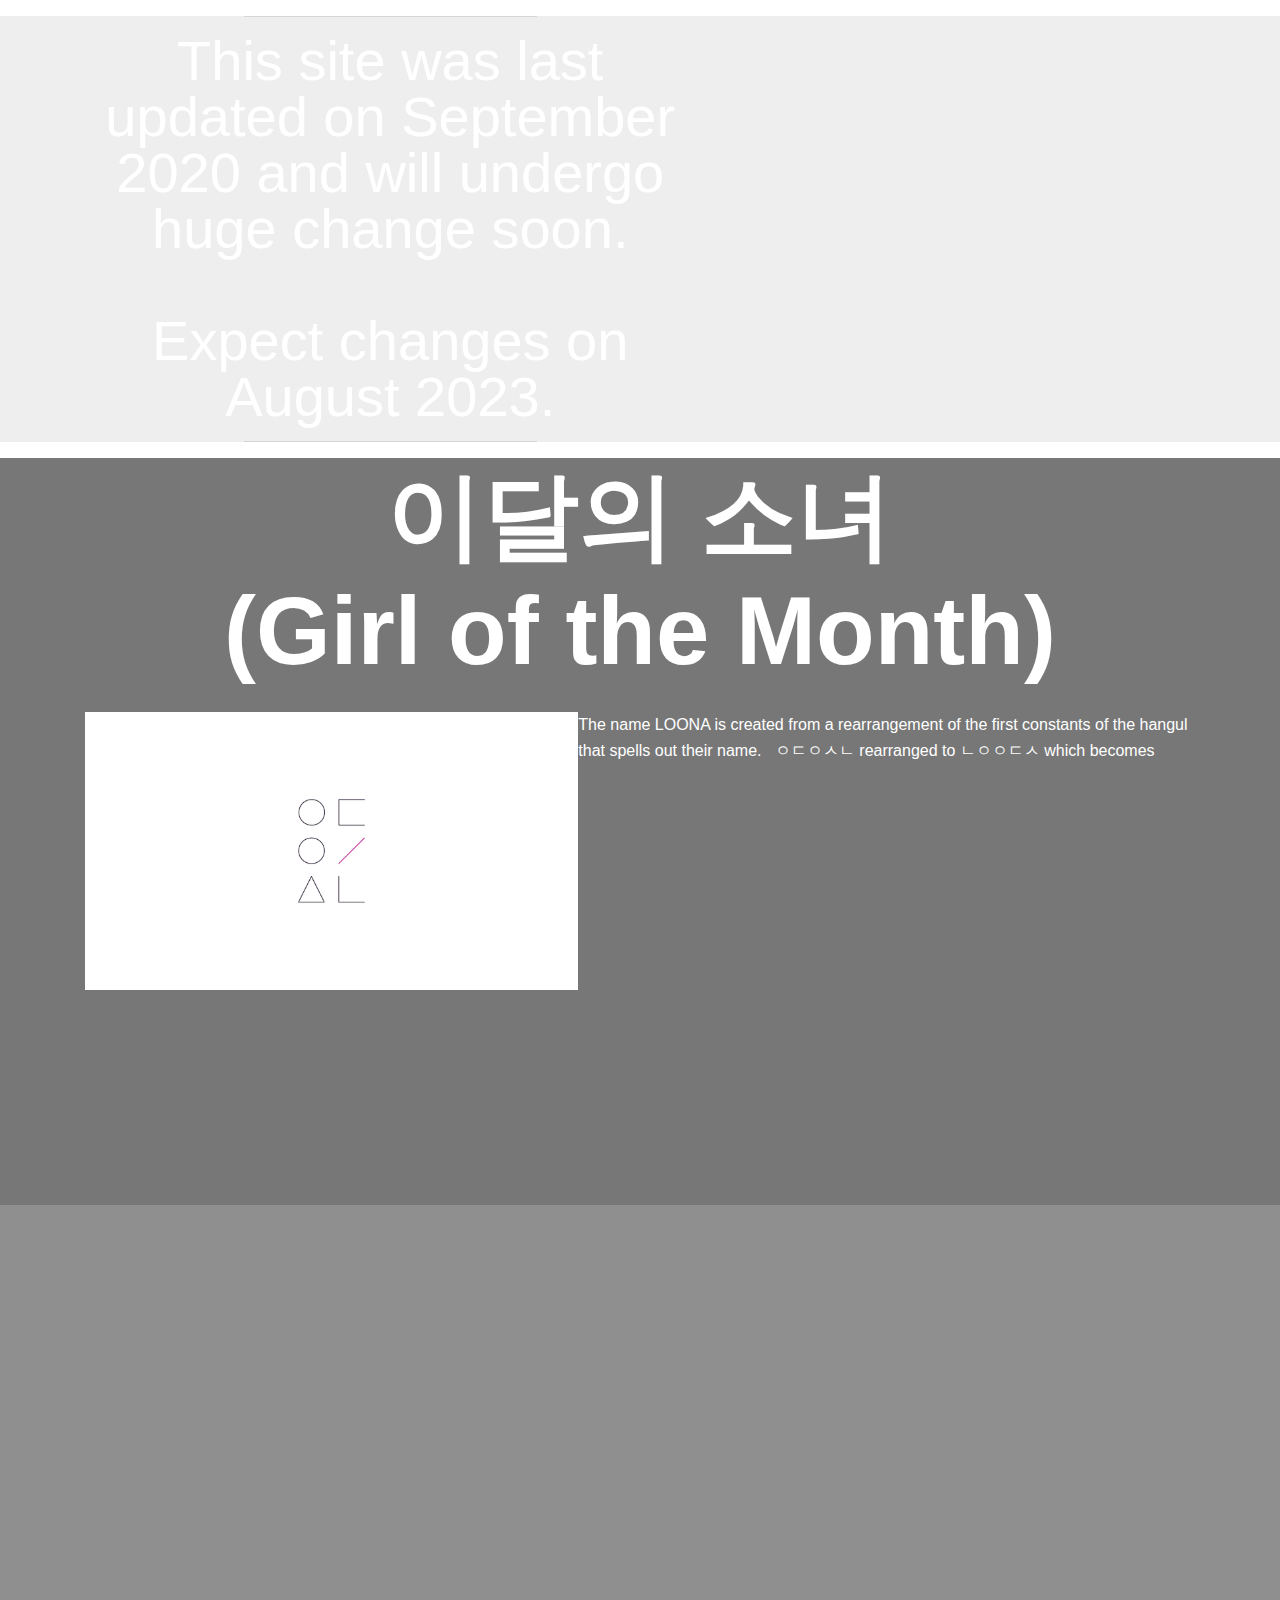
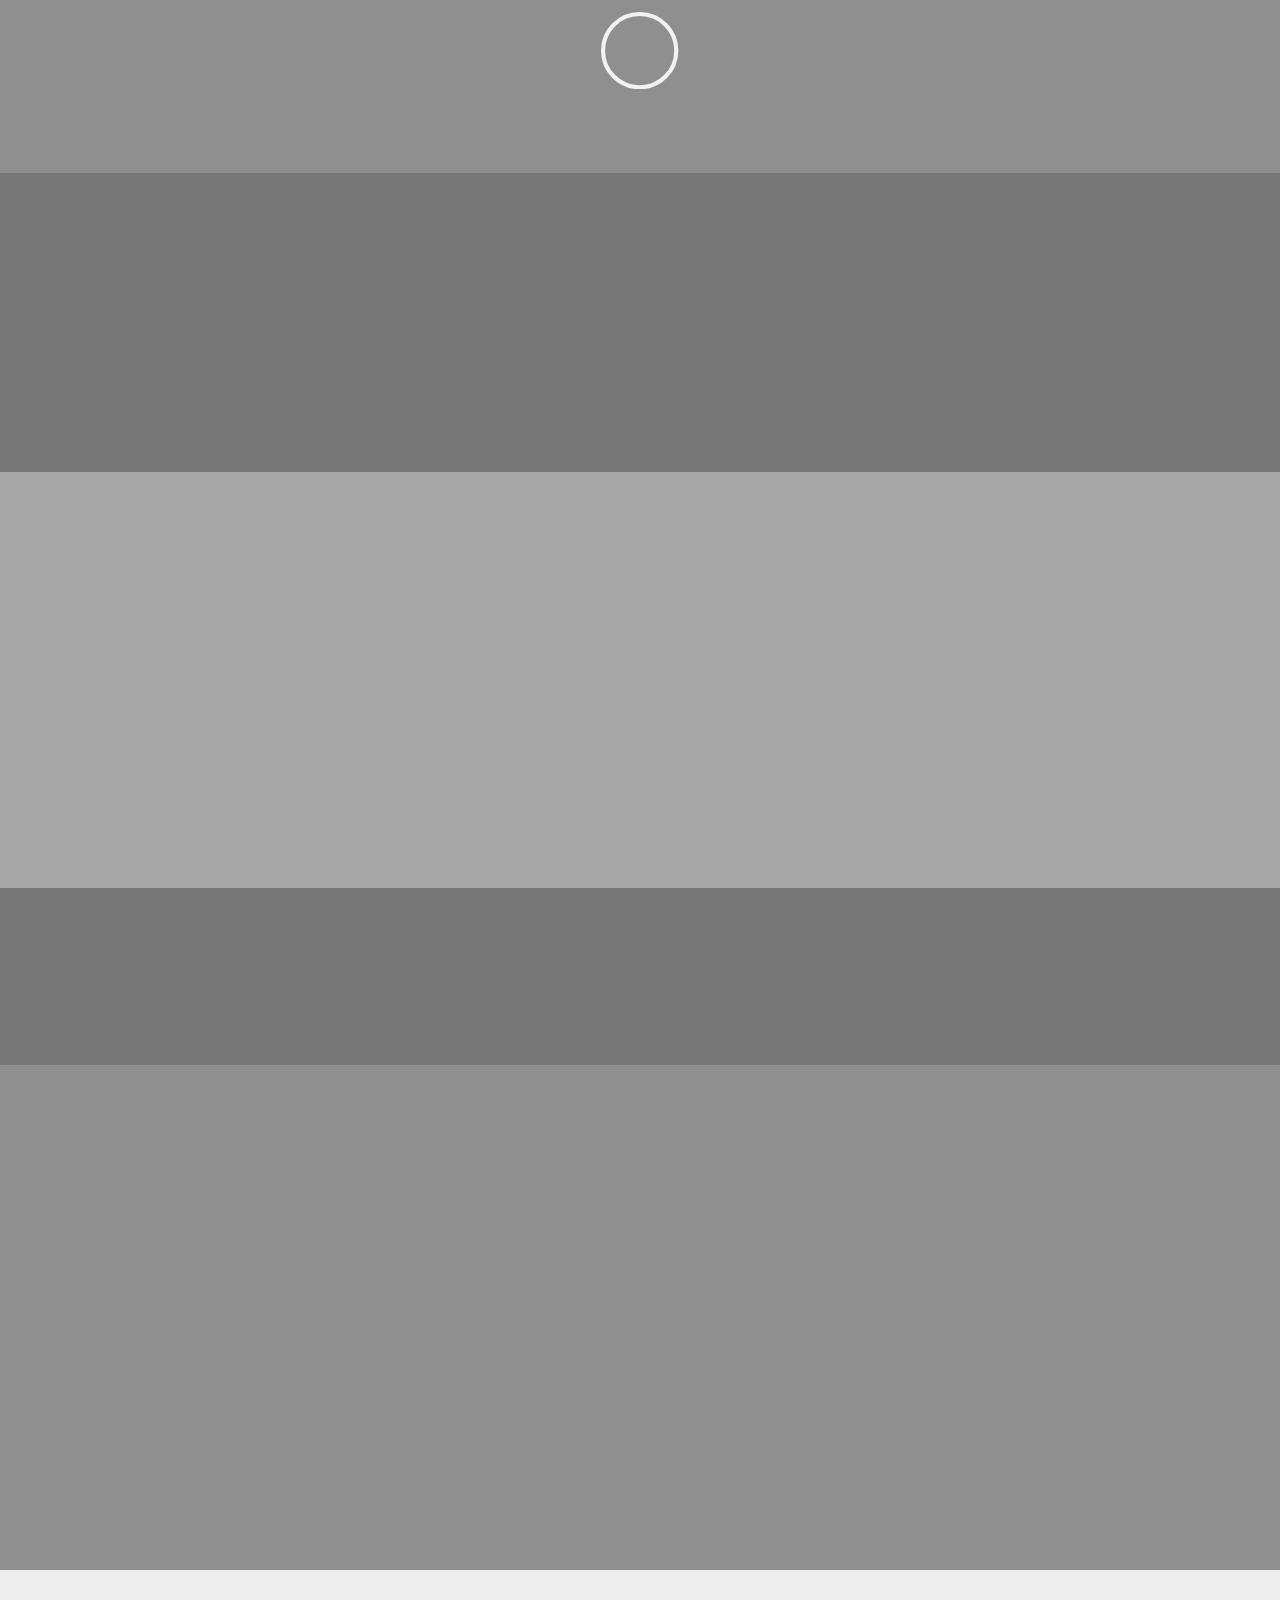
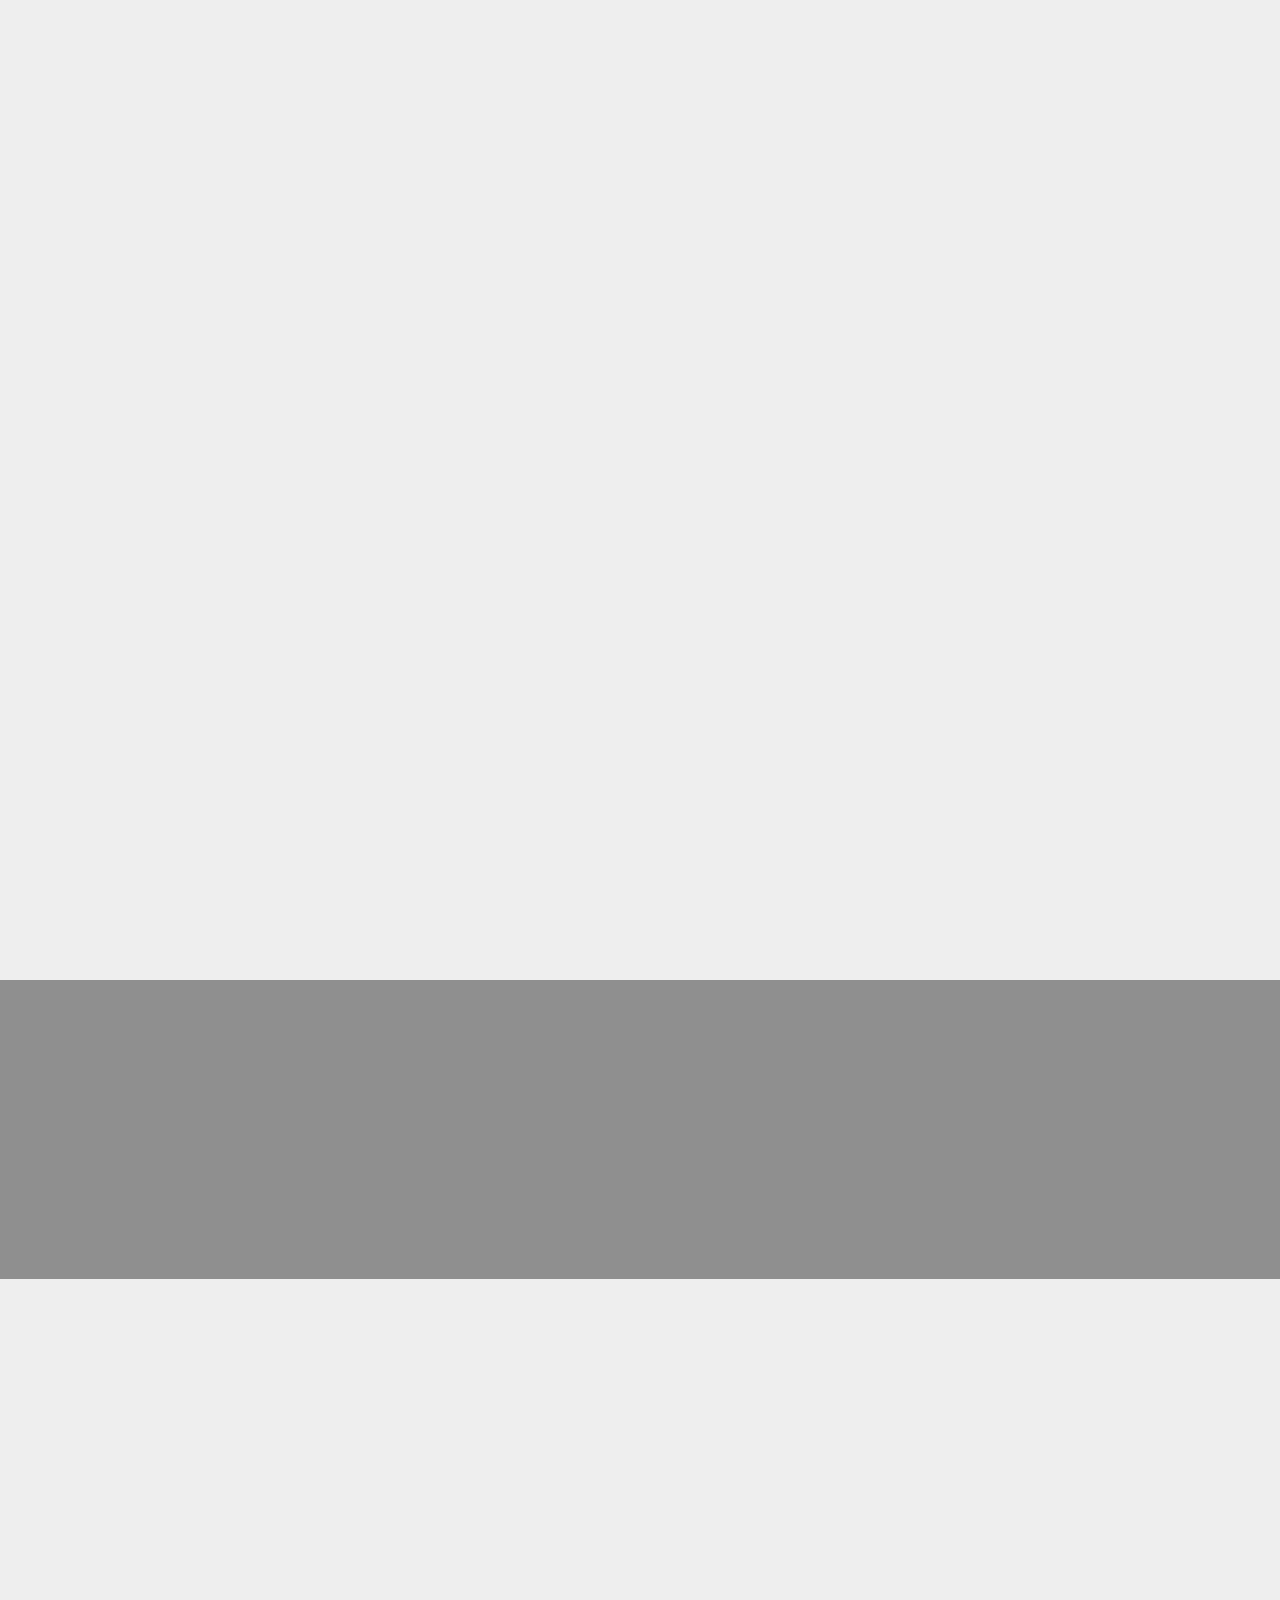
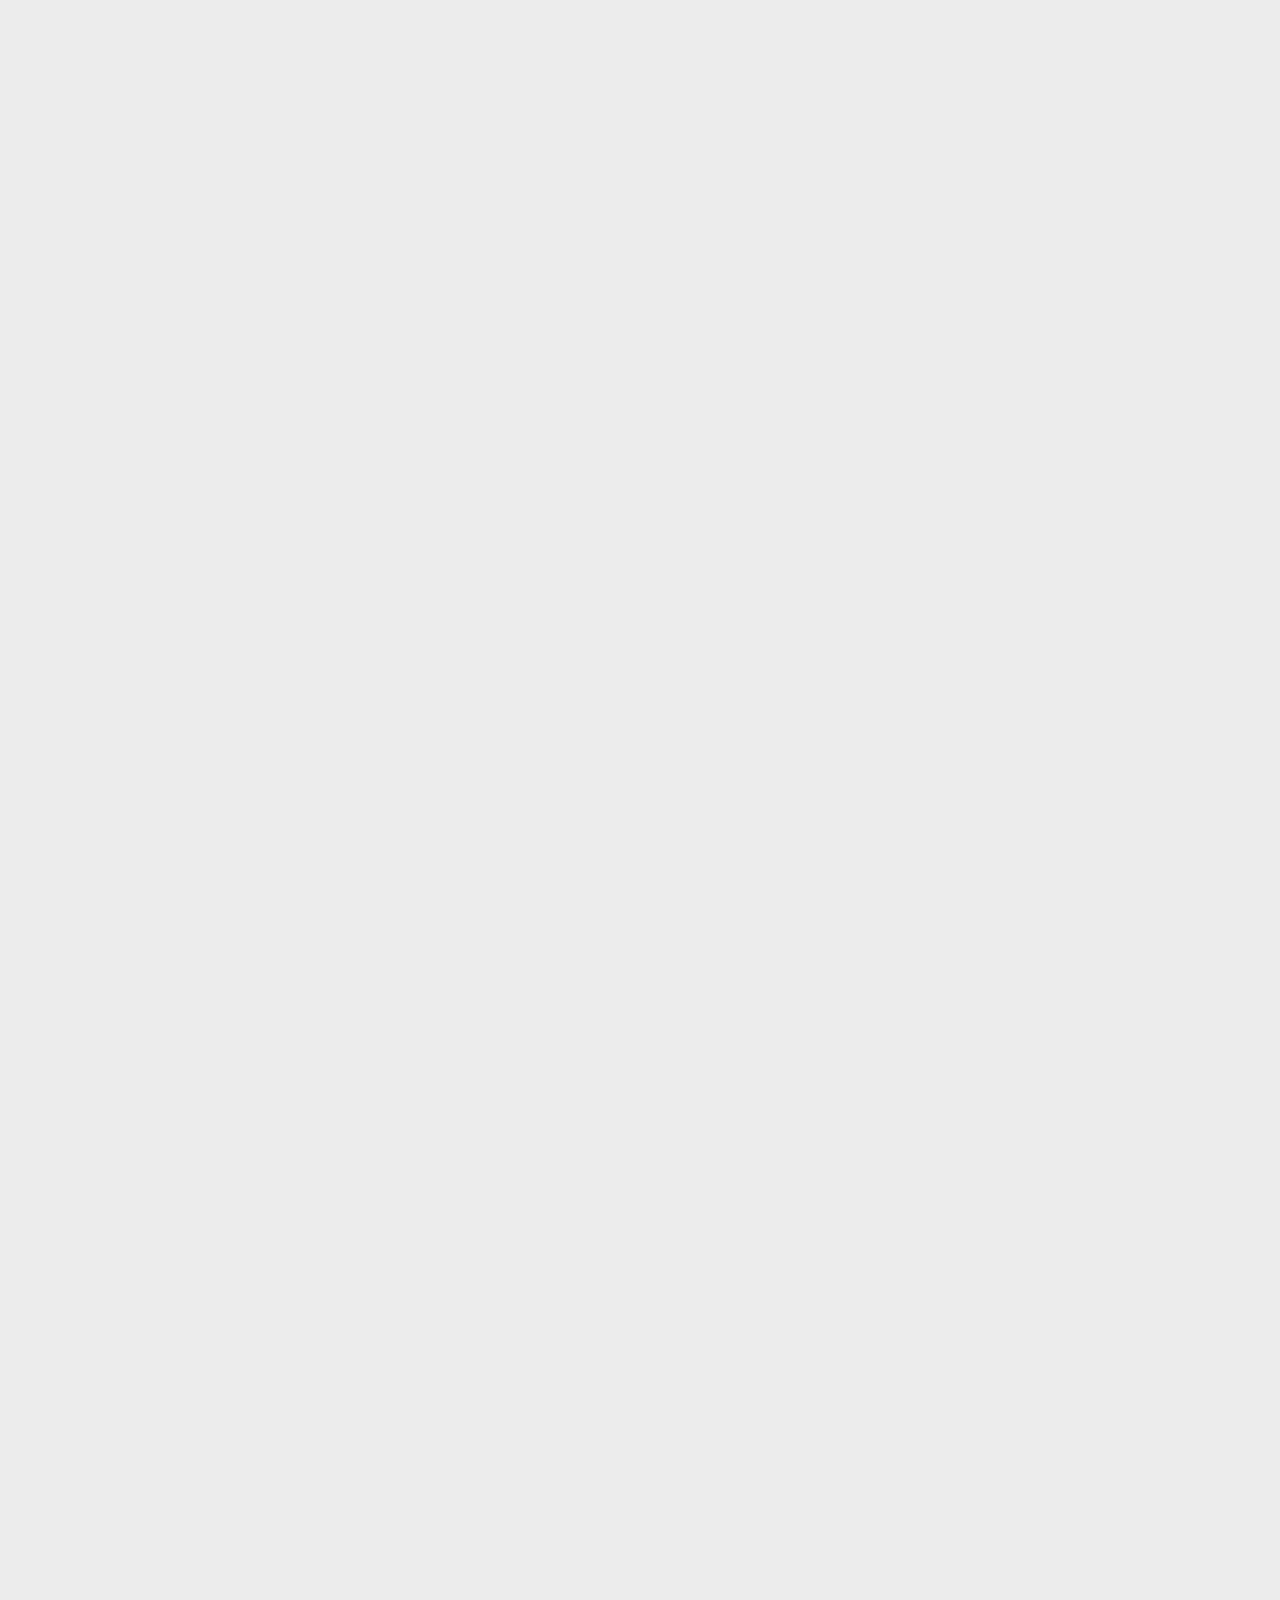
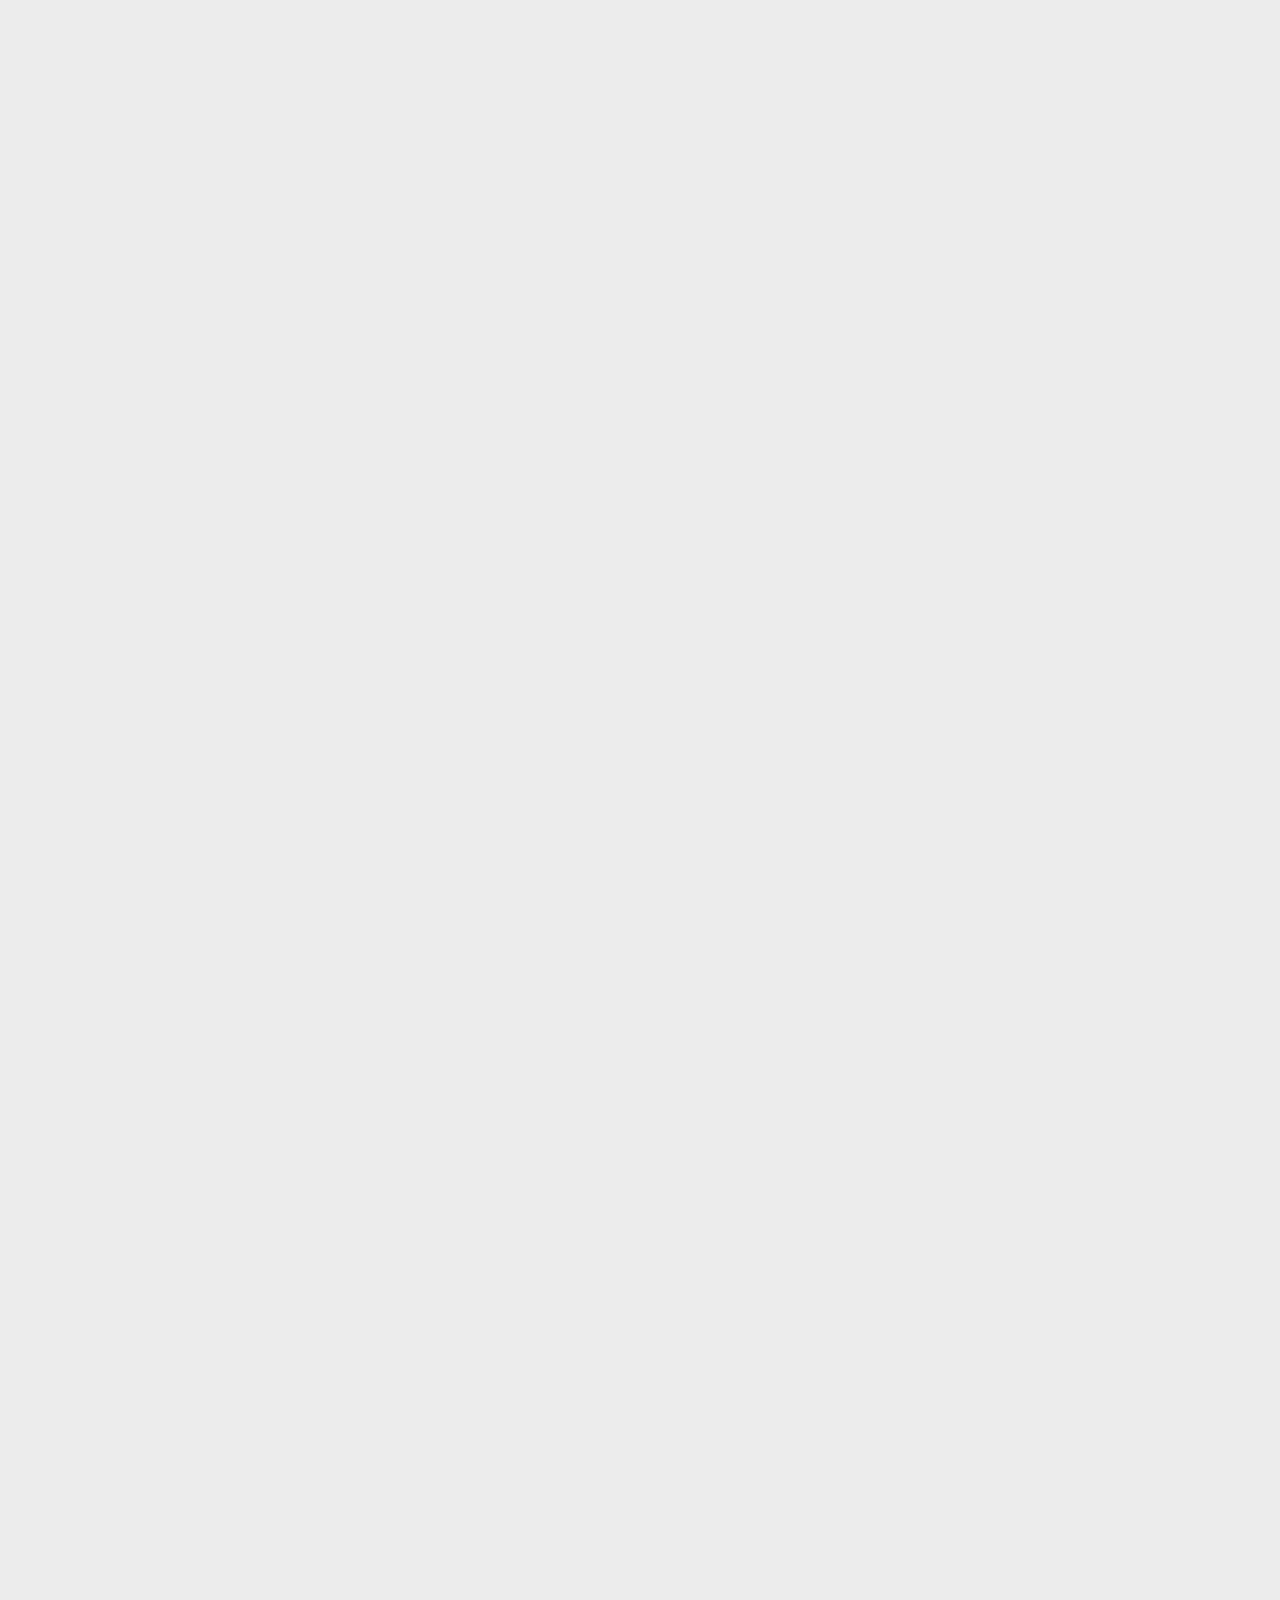
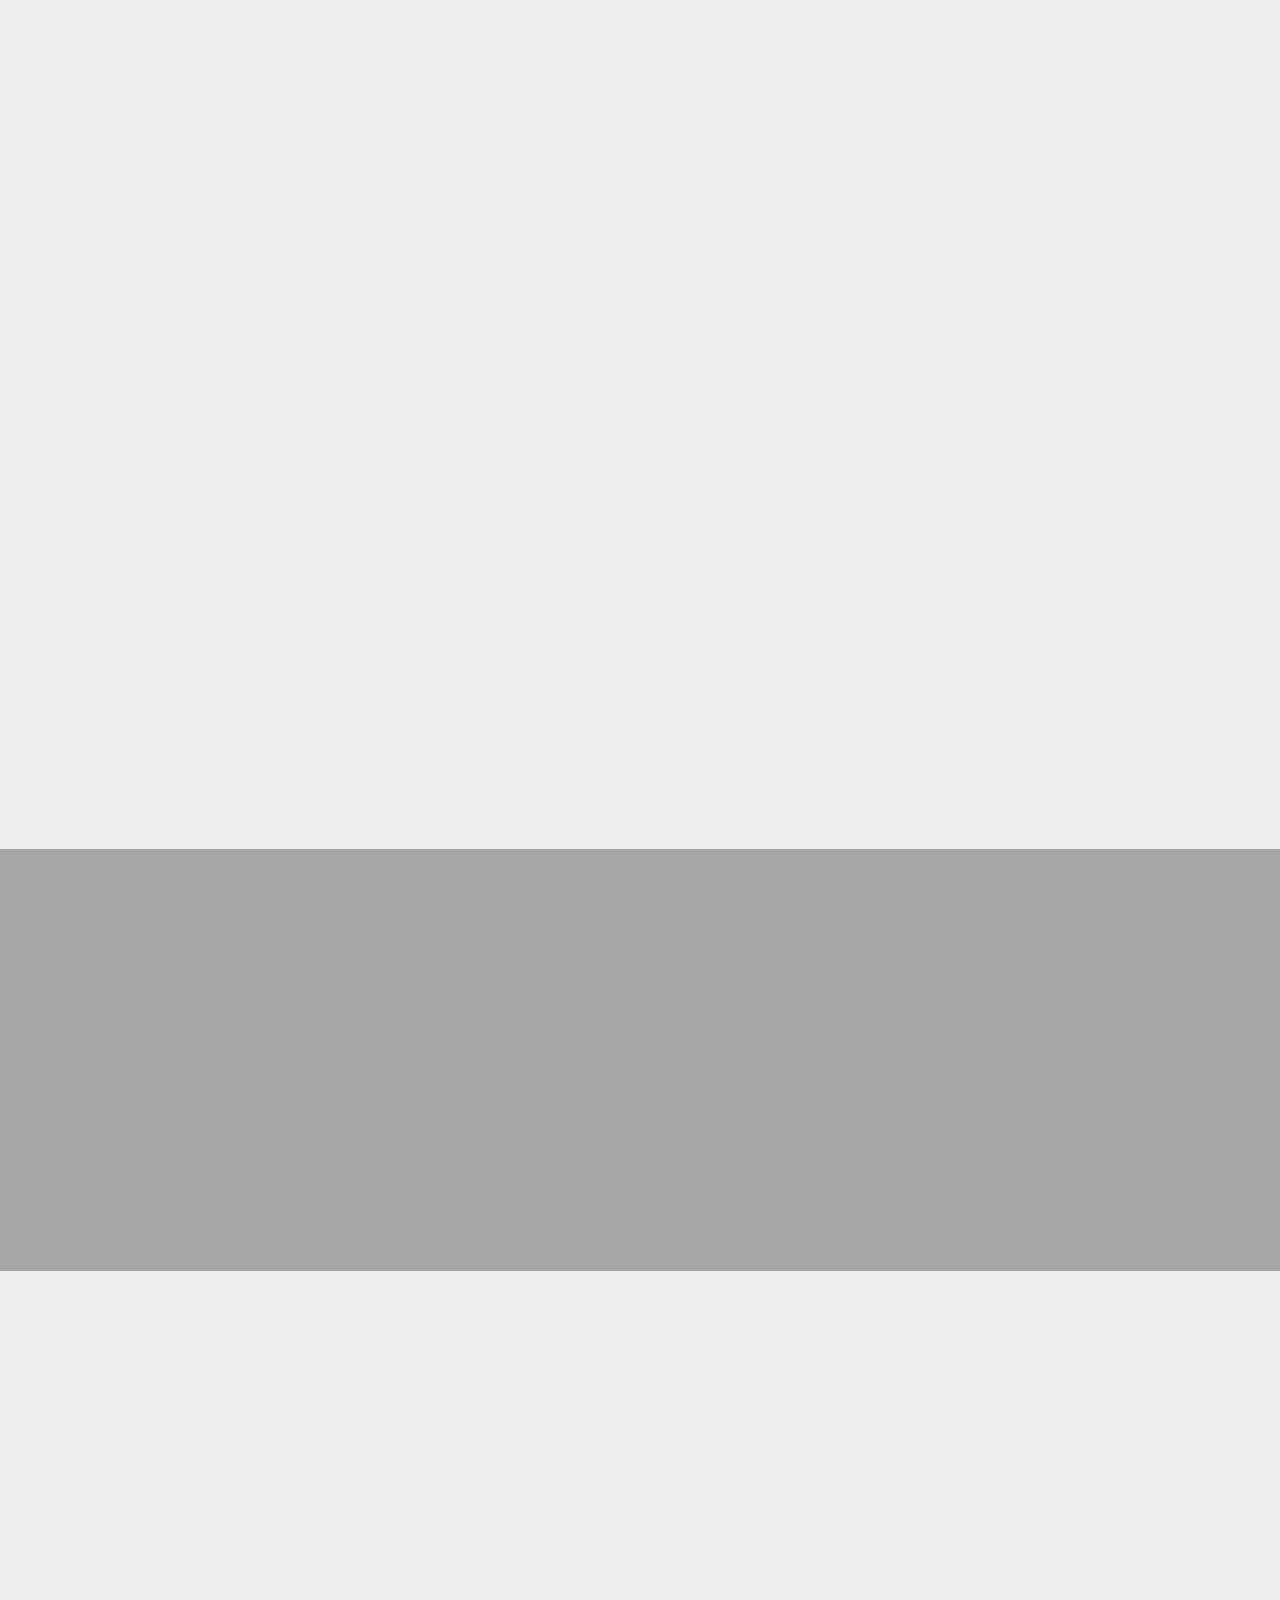
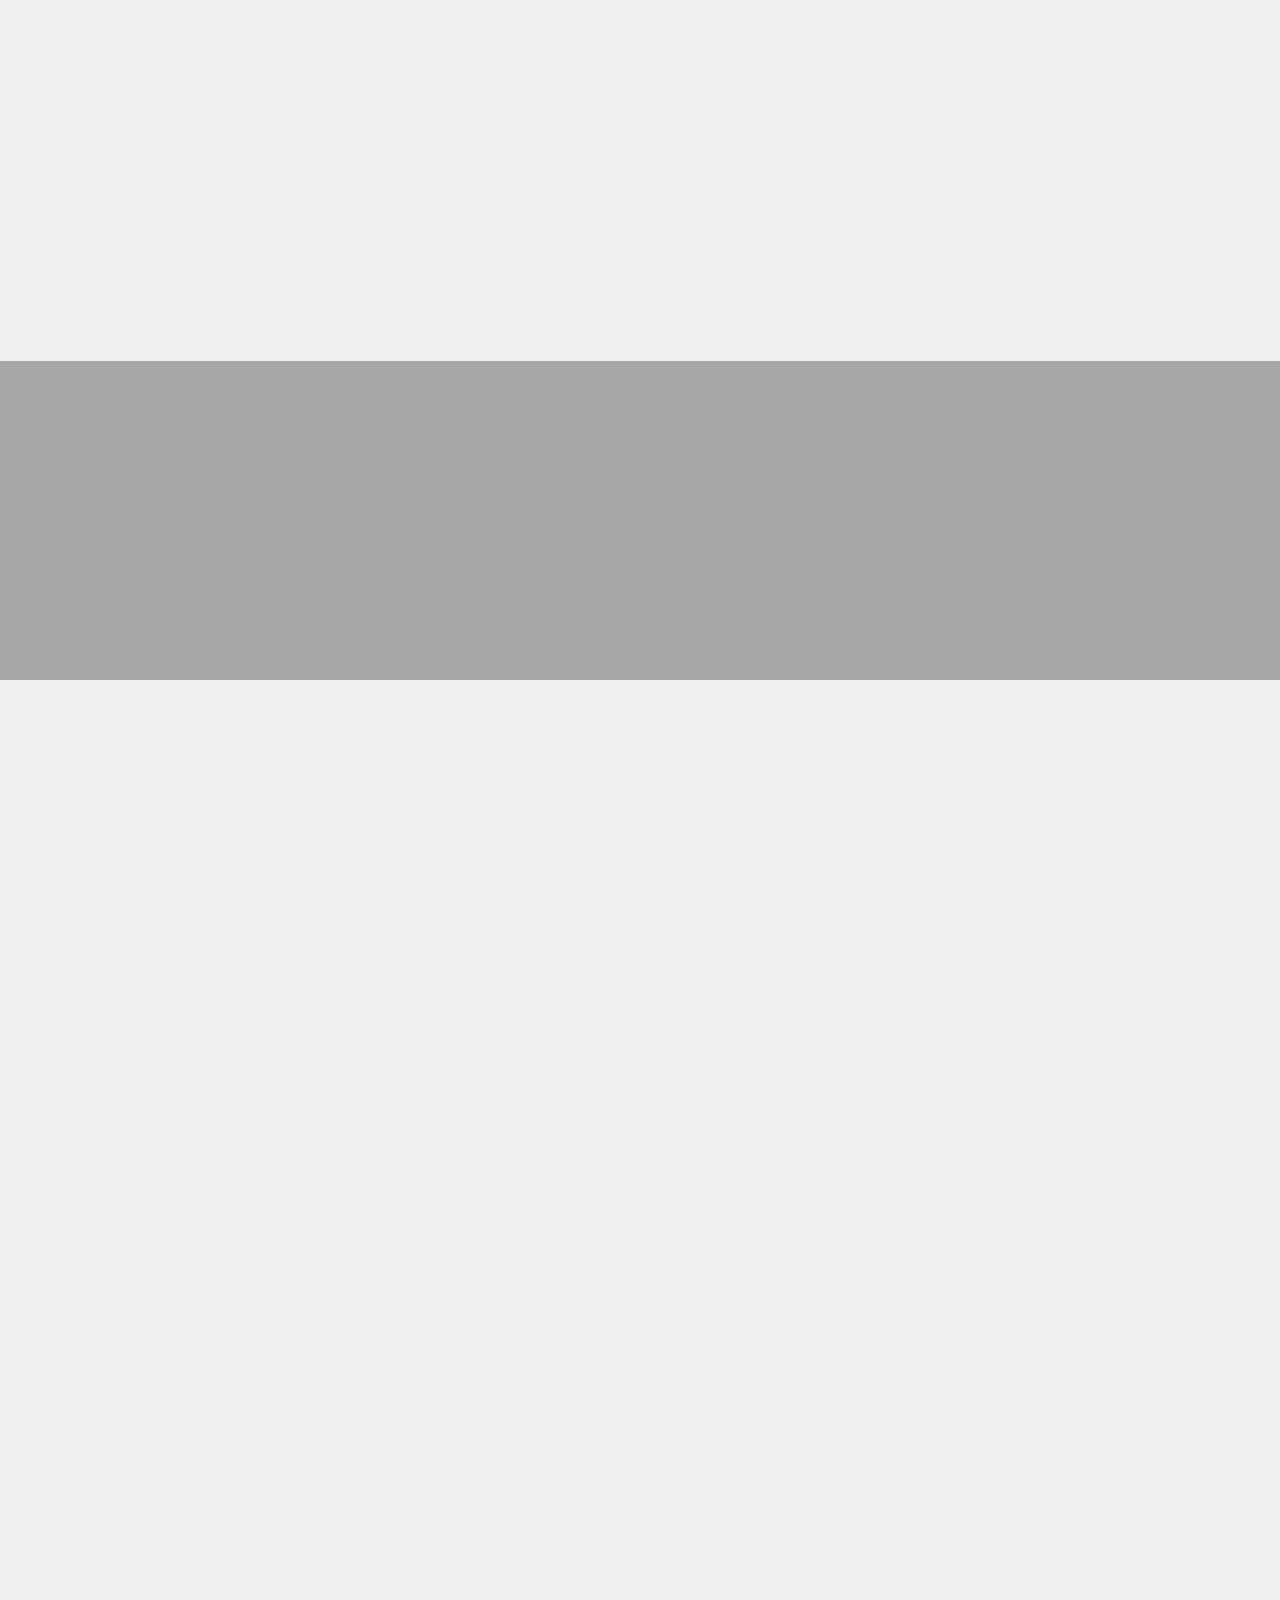
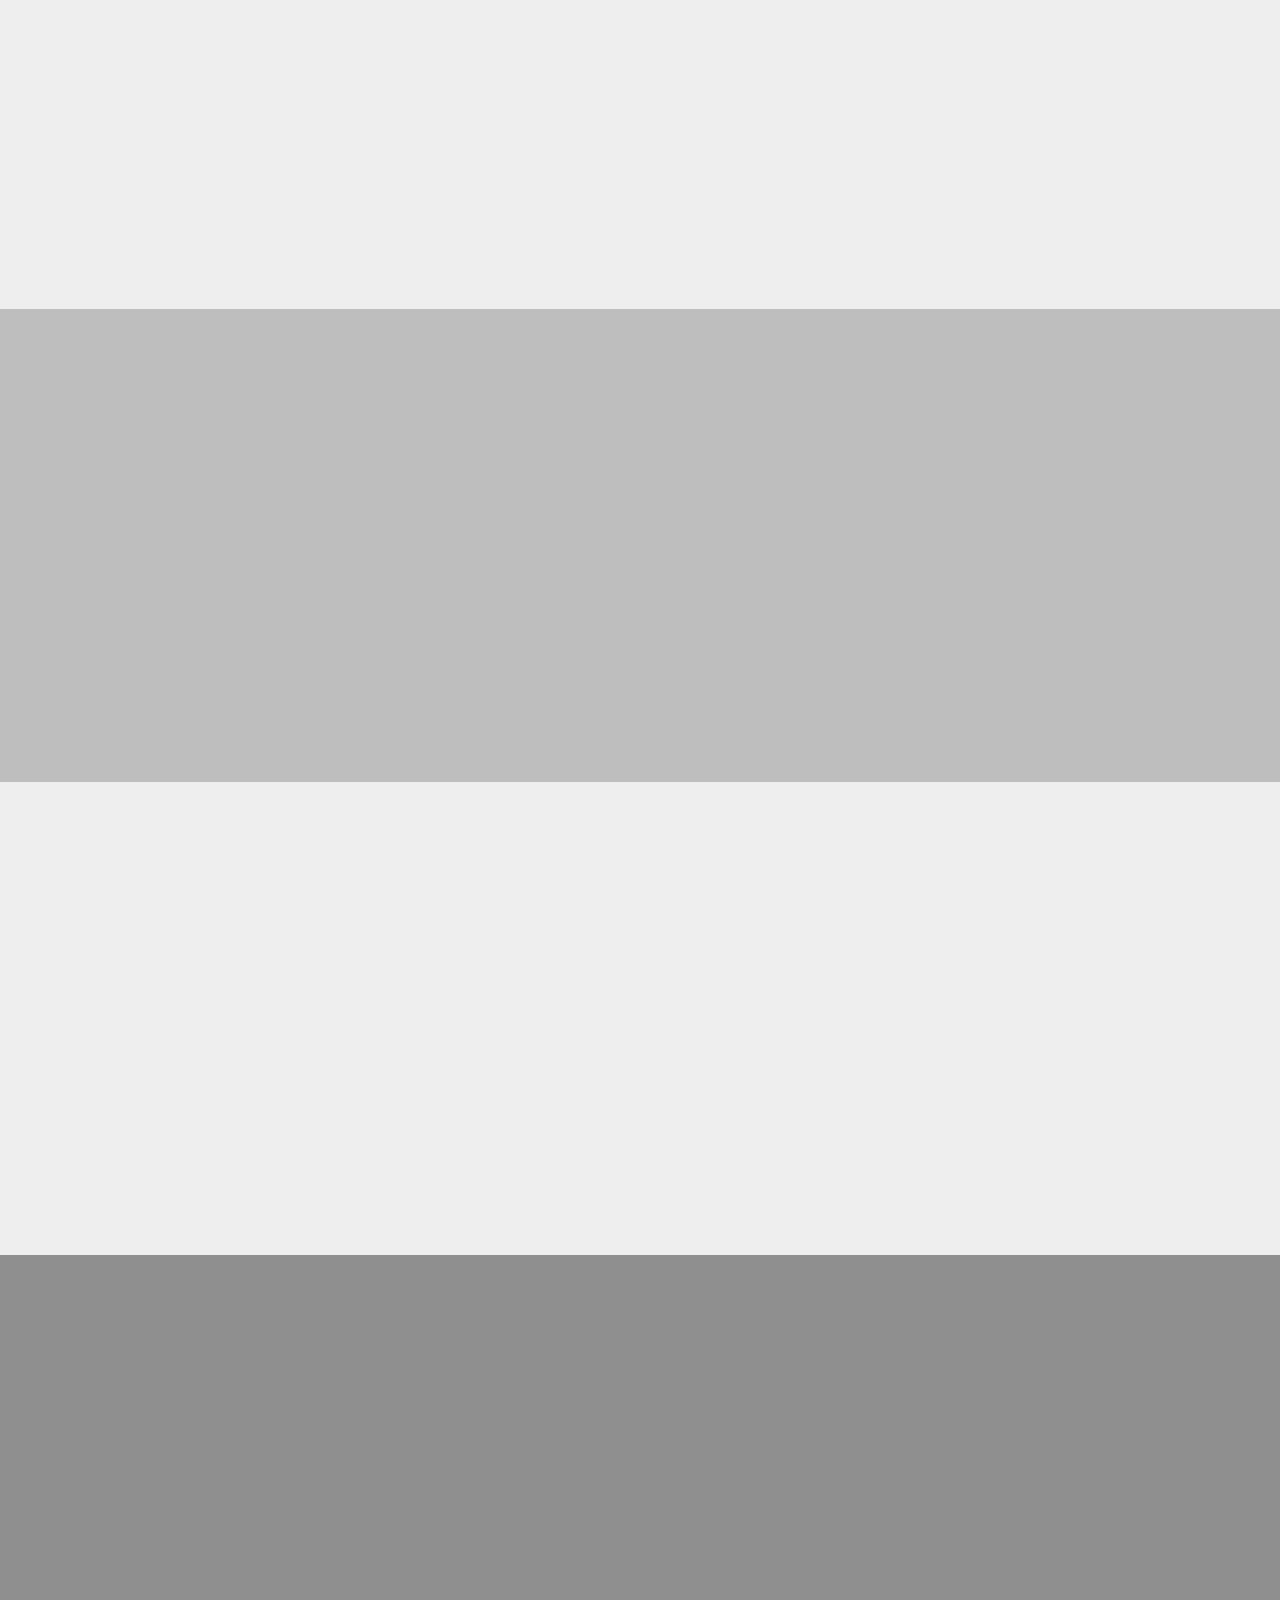
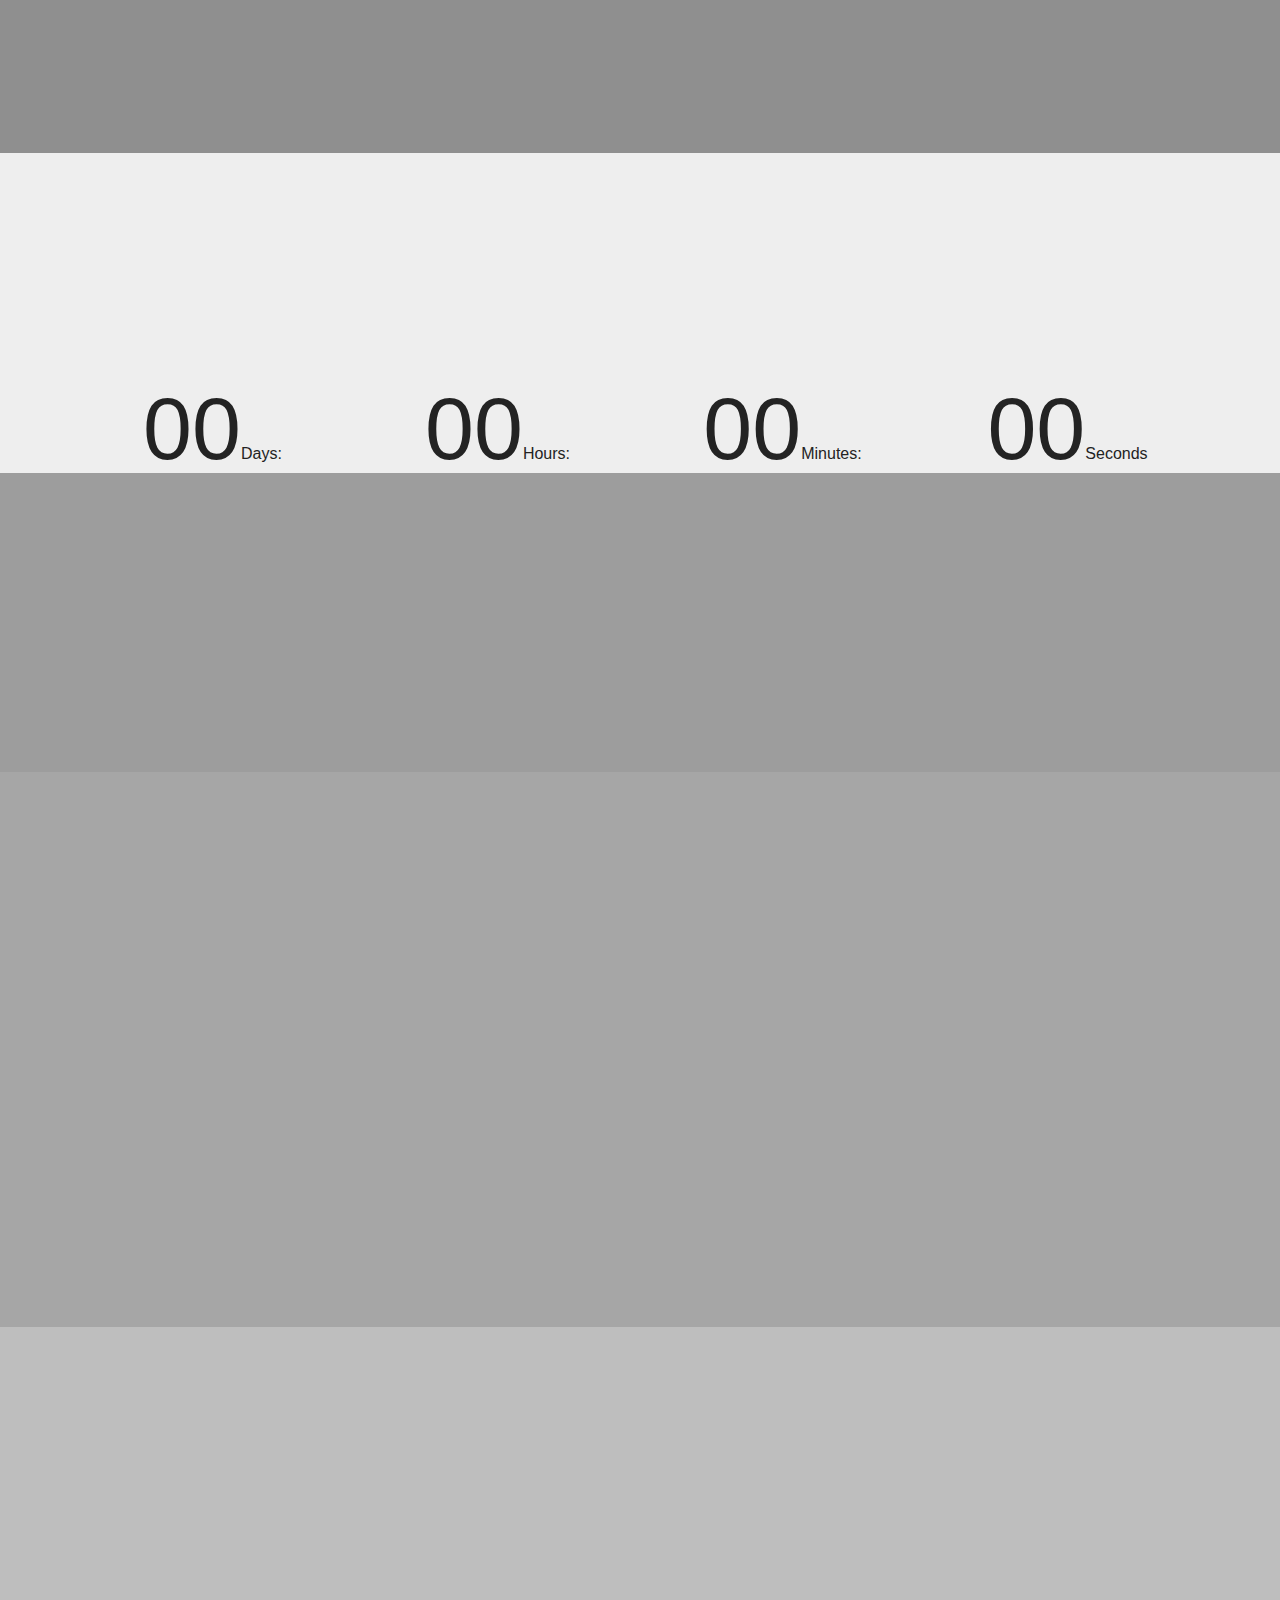
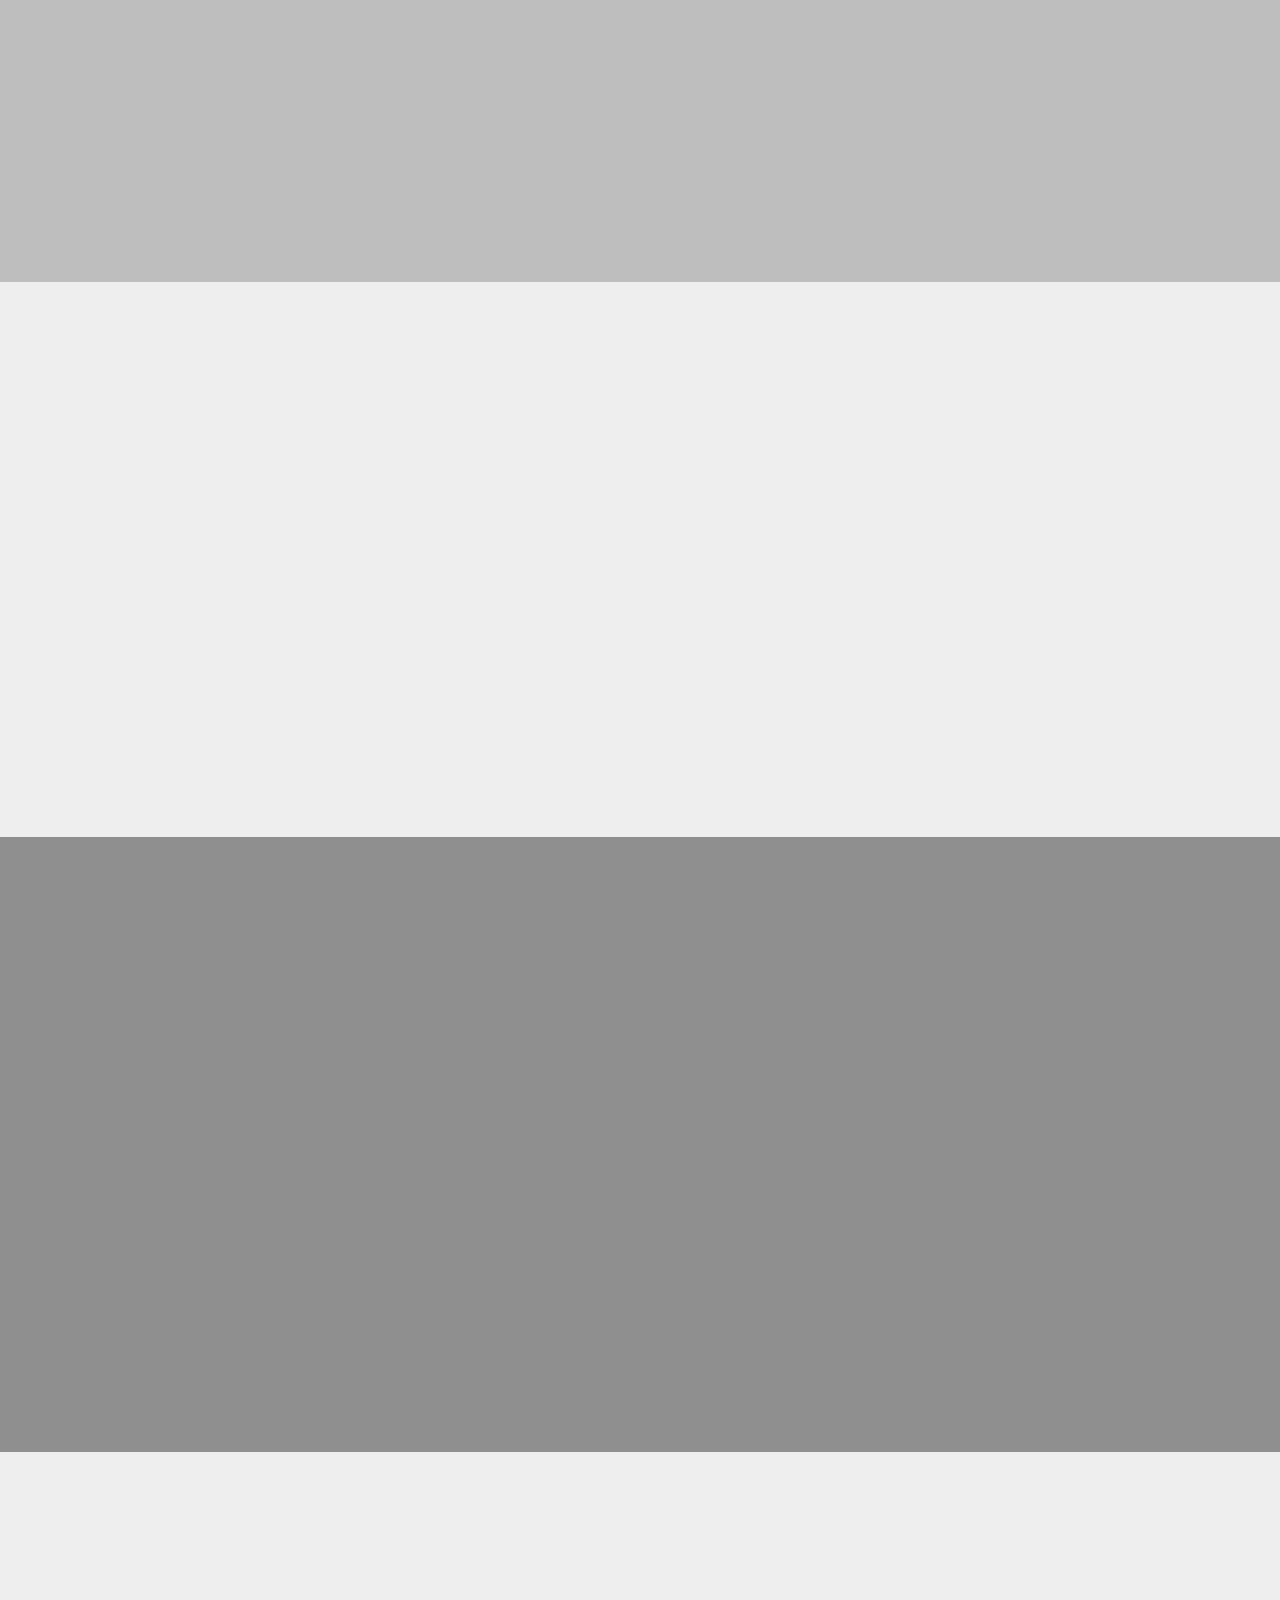
==== commit 5c6dc103: "Update meetloona.html" ====
--- a/meetloona.html
+++ b/meetloona.html
@@ -1472,9 +1472,11 @@
 
         </div>
     </div>
-</section><section class="display-7" style="padding: 0;align-items: center;justify-content: center;flex-wrap: wrap;    align-content: center;display: flex;position: relative;height: 4rem;"><a href="https://mobiri.se/" style="flex: 1 1;height: 4rem;position: absolute;width: 100%;z-index: 1;"><img alt="" style="height: 4rem;" src="[data-uri]"></a><p style="margin: 0;text-align: center;" class="display-7">Built with &#8204;</p><a style="z-index:1" href="https://mobirise.com/builder/web-design-program.html">Web Design Program</a></section><script src="assets/popper/popper.min.js"></script>  <script src="assets/web/assets/jquery/jquery.min.js"></script>  <script src="assets/bootstrap/js/bootstrap.min.js"></script>  <script src="assets/tether/tether.min.js"></script>  <script src="assets/smoothscroll/smooth-scroll.js"></script>  <script src="assets/viewportchecker/jquery.viewportchecker.js"></script>  <script src="assets/parallax/jarallax.min.js"></script>  <script src="assets/as-pie-progress/jquery-as-pie-progress.min.js"></script>  <script src="assets/countdown/jquery.countdown.min.js"></script>  <script src="assets/theme/js/script.js"></script>  
+</section><section class="display-7" style="padding: 0;align-items: center;justify-content: center;flex-wrap: wrap;    align-content: center;display: flex;position: relative;height: 4rem;"><a href="https://mobiri.se/" style="flex: 1 1;height: 4rem;position: absolute;width: 100%;z-index: 1;"><img alt="" style="height: 4rem;" src="[data-uri]"></a></section>
+  
+  <script src="assets/popper/popper.min.js"></script>  <script src="assets/web/assets/jquery/jquery.min.js"></script>  <script src="assets/bootstrap/js/bootstrap.min.js"></script>  <script src="assets/tether/tether.min.js"></script>  <script src="assets/smoothscroll/smooth-scroll.js"></script>  <script src="assets/viewportchecker/jquery.viewportchecker.js"></script>  <script src="assets/parallax/jarallax.min.js"></script>  <script src="assets/as-pie-progress/jquery-as-pie-progress.min.js"></script>  <script src="assets/countdown/jquery.countdown.min.js"></script>  <script src="assets/theme/js/script.js"></script>  
   
   
   <input name="animation" type="hidden">
   </body>
-</html>+</html>
--- a/assets/mobirise/css/mbr-additional.css
+++ b/assets/mobirise/css/mbr-additional.css
@@ -1733,6 +1733,30 @@
 .cid-s6Oz2lKuUR H4 {
   color: #ffffff;
   text-align: left;
+}
+.cid-tz9JaF6dLJ {
+  padding-top: 15px;
+  padding-bottom: 15px;
+  background-color: #2e2e2e;
+}
+.cid-tz9JaF6dLJ .line {
+  background-color: #0f7699;
+  color: #0f7699;
+  align: center;
+  height: 2px;
+  margin: 0 auto;
+}
+.cid-tz9JaF6dLJ .section-text {
+  padding: 2rem 0;
+  text-align: center;
+}
+.cid-tz9JaF6dLJ .inner-container {
+  margin: 0 auto;
+}
+@media (max-width: 768px) {
+  .cid-tz9JaF6dLJ .inner-container {
+    width: 100% !important;
+  }
 }
 .cid-s4PilOAnz7 {
   padding-top: 135px;
@@ -2891,15 +2915,3 @@
     padding-top: 3rem;
   }
 }
-.cid-scWaYaxwHq {
-  padding-top: 90px;
-  padding-bottom: 90px;
-  background-color: #800020;
-  background: linear-gradient(45deg, #800020, #6b3442);
-}
-.cid-scWaYaxwHq .mbr-section-subtitle {
-  color: #767676;
-}
-.cid-scWaYaxwHq .btn {
-  margin: 0 0 .5rem 0;
-}
--- a/assets/mobirise/css/mbr-additional.css
+++ b/assets/mobirise/css/mbr-additional.css
@@ -1733,6 +1733,30 @@
 .cid-s6Oz2lKuUR H4 {
   color: #ffffff;
   text-align: left;
+}
+.cid-tz9JaF6dLJ {
+  padding-top: 15px;
+  padding-bottom: 15px;
+  background-color: #2e2e2e;
+}
+.cid-tz9JaF6dLJ .line {
+  background-color: #0f7699;
+  color: #0f7699;
+  align: center;
+  height: 2px;
+  margin: 0 auto;
+}
+.cid-tz9JaF6dLJ .section-text {
+  padding: 2rem 0;
+  text-align: center;
+}
+.cid-tz9JaF6dLJ .inner-container {
+  margin: 0 auto;
+}
+@media (max-width: 768px) {
+  .cid-tz9JaF6dLJ .inner-container {
+    width: 100% !important;
+  }
 }
 .cid-s4PilOAnz7 {
   padding-top: 135px;
@@ -2891,15 +2915,3 @@
     padding-top: 3rem;
   }
 }
-.cid-scWaYaxwHq {
-  padding-top: 90px;
-  padding-bottom: 90px;
-  background-color: #800020;
-  background: linear-gradient(45deg, #800020, #6b3442);
-}
-.cid-scWaYaxwHq .mbr-section-subtitle {
-  color: #767676;
-}
-.cid-scWaYaxwHq .btn {
-  margin: 0 0 .5rem 0;
-}
